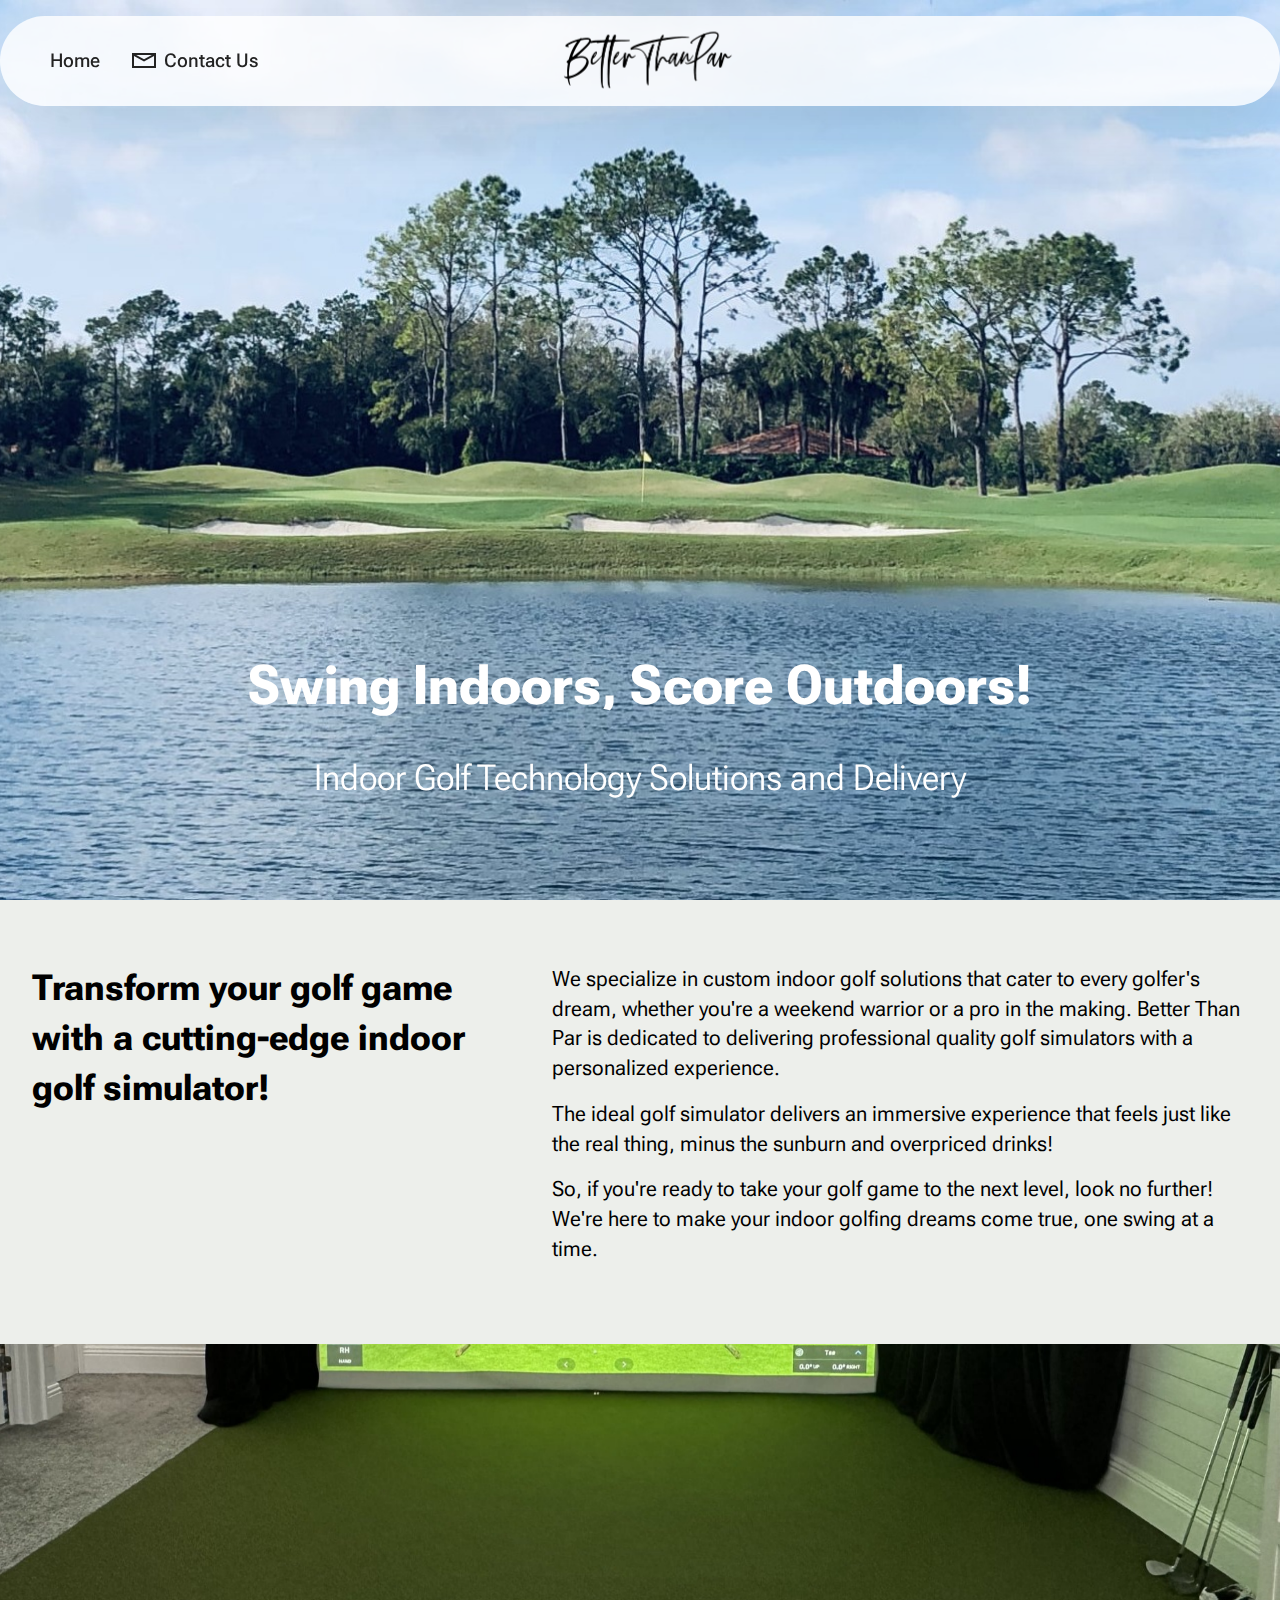
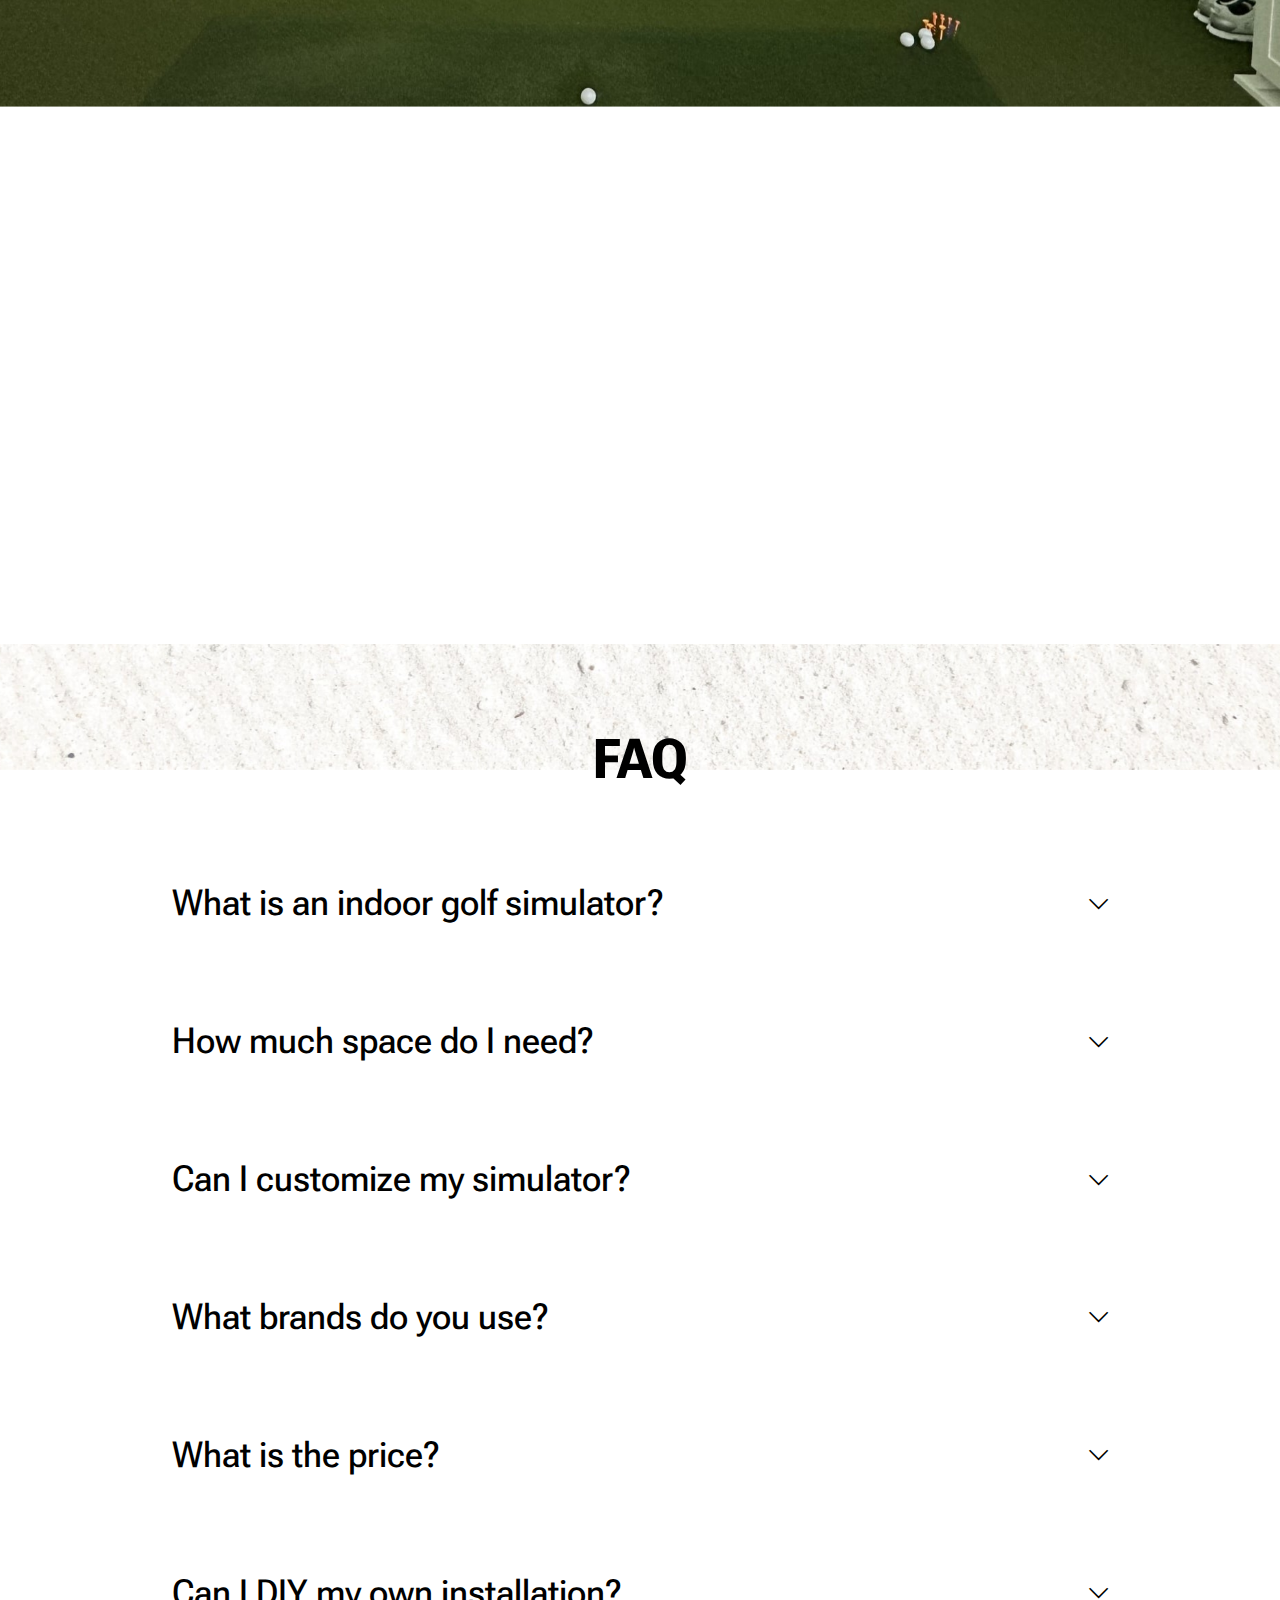
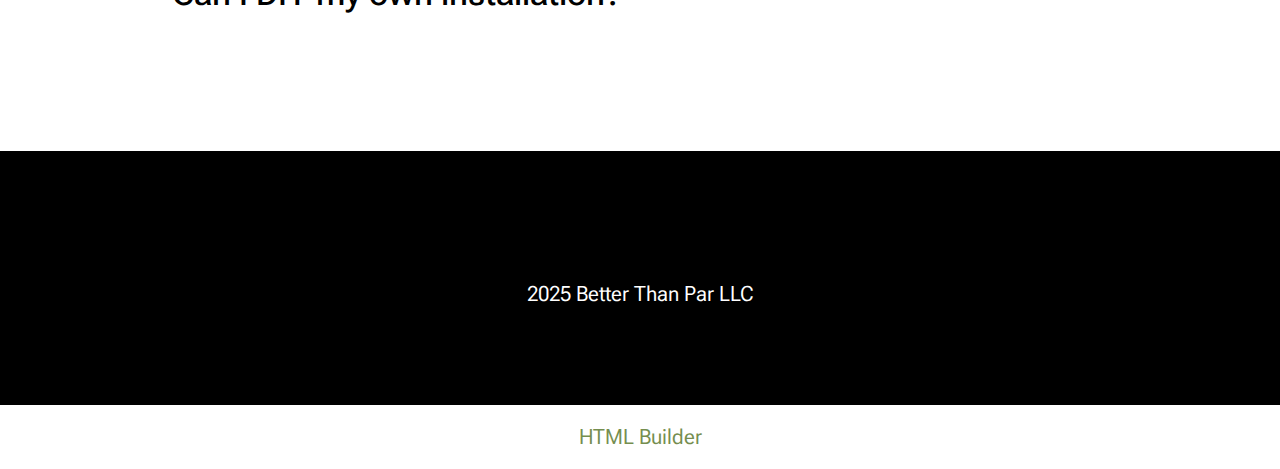
==== index.html @ 0c4db618 "Renamed home.html to index.html" ====
<!DOCTYPE html>
<html  >
<head>
  <!-- Site made with Mobirise Website Builder v5.9.25, https://mobirise.com -->
  <meta charset="UTF-8">
  <meta http-equiv="X-UA-Compatible" content="IE=edge">
  <meta name="generator" content="Mobirise v5.9.25, mobirise.com">
  <meta name="viewport" content="width=device-width, initial-scale=1, minimum-scale=1">
  <link rel="shortcut icon" href="assets/images/logo-wo-spaces-128x45.png" type="image/x-icon">
  <meta name="description" content="We specialize in custom indoor golf technology solutions, offering 10 years of experience with indoor golf solutions. We give advice and installation of golf simulators tailored to all budgets for a seamless experience.">
  
  
  <title>Better Than Par</title>
  <link rel="stylesheet" href="assets/web/assets/mobirise-icons2/mobirise2.css">
  <link rel="stylesheet" href="assets/bootstrap/css/bootstrap.min.css">
  <link rel="stylesheet" href="assets/bootstrap/css/bootstrap-grid.min.css">
  <link rel="stylesheet" href="assets/bootstrap/css/bootstrap-reboot.min.css">
  <link rel="stylesheet" href="assets/parallax/jarallax.css">
  <link rel="stylesheet" href="assets/dropdown/css/style.css">
  <link rel="stylesheet" href="assets/socicon/css/styles.css">
  <link rel="stylesheet" href="assets/theme/css/style.css">
  <link rel="preload" href="https://fonts.googleapis.com/css2?family=Roboto+Flex:wght@400;700&display=swap&display=swap" as="style" onload="this.onload=null;this.rel='stylesheet'">
  <noscript><link rel="stylesheet" href="https://fonts.googleapis.com/css2?family=Roboto+Flex:wght@400;700&display=swap&display=swap"></noscript>
  <link rel="preload" as="style" href="assets/mobirise/css/mbr-additional.css?v=5TUVnb"><link rel="stylesheet" href="assets/mobirise/css/mbr-additional.css?v=5TUVnb" type="text/css">

  
  
  
</head>
<body>
  
  <section data-bs-version="5.1" class="menu menu3 cid-uA6KncH33f" once="menu" id="menu03-m">
	

	<nav class="navbar navbar-dropdown navbar-fixed-top navbar-expand-lg">
		<div class="container">
			<div class="navbar-brand">
				<span class="navbar-logo">
					<a href="https://mobiri.se">
						<img src="assets/images/logo-wo-spaces-transparent-345x122.png" alt="Mobirise Website Builder" style="height: 3.8rem;">
					</a>
				</span>
				
			</div>
			<button class="navbar-toggler" type="button" data-toggle="collapse" data-bs-toggle="collapse" data-target="#navbarSupportedContent" data-bs-target="#navbarSupportedContent" aria-controls="navbarNavAltMarkup" aria-expanded="false" aria-label="Toggle navigation">
				<div class="hamburger">
					<span></span>
					<span></span>
					<span></span>
					<span></span>
				</div>
			</button>
			<div class="collapse navbar-collapse" id="navbarSupportedContent">
				<ul class="navbar-nav nav-dropdown nav-right" data-app-modern-menu="true"><li class="nav-item"><a class="nav-link link text-black text-primary display-4" href="home.html">Home</a></li><li class="nav-item">
						<a class="nav-link link text-black text-primary show display-4" href="contact.html" aria-expanded="true"><span class="mobi-mbri mobi-mbri-letter mbr-iconfont mbr-iconfont-btn"></span>Contact Us</a>
					</li></ul>
				
				
			</div>
		</div>
	</nav>
</section>

<section data-bs-version="5.1" class="header16 cid-uA6DxbybsC mbr-fullscreen mbr-parallax-background" id="hero-17-uA6DxbybsC">
  
  
  <div class="container-fluid">
    <div class="row">
      <div class="content-wrap col-12 col-md-12">
        <h1 class="mbr-section-title mbr-fonts-style mbr-white mb-4 display-2">
          <strong>Swing Indoors, Score Outdoors!</strong></h1>
        
        <p class="mbr-fonts-style mbr-text mbr-white mb-4 display-5">Indoor Golf Technology Solutions and Delivery</p>
        
      </div>
    </div>
  </div>
</section>

<section data-bs-version="5.1" class="article15 cid-uA6DxbAHCA" id="about-us-15-uA6DxbAHCA">
    
    <div class="container">
        <div class="row justify-content-center">
            <div class="col-12 col-md">
                
                <h6 class="mbr-section-subtitle mbr-fonts-style mt-0 mb-4 display-5">
                    <strong>Transform your golf game with a cutting-edge indoor golf simulator!</strong>
                </h6>
            </div>
            <div class="col-md-12 col-lg-7">
                <p class="mbr-text mbr-fonts-style display-7">We specialize in custom indoor golf solutions that cater to every golfer's dream, whether you're a weekend warrior or a pro in the making. Better Than Par is dedicated to delivering professional quality golf simulators with a personalized experience.</p>
                <p class="mbr-text mbr-fonts-style display-7">The ideal golf simulator delivers an immersive experience that feels just like the real thing, minus the sunburn and overpriced drinks!</p>
                <p class="mbr-text mbr-fonts-style display-7">So, if you're ready to take your golf game to the next level, look no further! We're here to make your indoor golfing dreams come true, one swing at a time.</p>
            </div>
        </div>
    </div>
</section>

<section data-bs-version="5.1" class="image02 cid-uA6DxbAgFE mbr-fullscreen mbr-parallax-background" id="image-13-uA6DxbAgFE">
    
    
    <div class="container">
        <div class="row"></div>
    </div>
</section>

<section data-bs-version="5.1" class="list1 cid-uA6DxbBBHD mbr-parallax-background" id="faq-1-uA6DxbBBHD">
    
    
    <div class="container">
        <div class="row justify-content-center">
            <div class="col-12 col-md-12 col-lg-10 m-auto">
                <div class="content">
                    <div class="row justify-content-center mb-5">
                        <div class="col-12 content-head">
                            <div class="mbr-section-head">
                                <h4 class="mbr-section-title mbr-fonts-style align-center mb-0 display-2">
                                    <strong>FAQ</strong></h4>
                                
                            </div>
                        </div>
                    </div>
                    <div id="bootstrap-accordion_9" class="panel-group accordionStyles accordion" role="tablist" aria-multiselectable="true">
                        <div class="card">
                            <div class="card-header" role="tab" id="headingOne">
                                <a role="button" class="panel-title collapsed" data-toggle="collapse" data-bs-toggle="collapse" data-core="" href="#collapse1_9" aria-expanded="false" aria-controls="collapse1">
                                    <h6 class="panel-title-edit mbr-semibold mbr-fonts-style mb-0 display-5">What is an indoor golf simulator?</h6>
                                    <span class="sign mbr-iconfont mobi-mbri-arrow-down"></span>
                                </a>
                            </div>
                            <div id="collapse1_9" class="panel-collapse noScroll collapse" role="tabpanel" aria-labelledby="headingOne" data-parent="#accordion" data-bs-parent="#bootstrap-accordion_9">
                                <div class="panel-body">
                                    <p class="mbr-fonts-style panel-text display-7">An indoor golf simulator is a high-tech golf practice area that allows you to play golf indoors, complete with realistic graphics and feedback.</p>
                                </div>
                            </div>
                        </div>
                        <div class="card">
                            <div class="card-header" role="tab" id="headingOne">
                                <a role="button" class="panel-title collapsed" data-toggle="collapse" data-bs-toggle="collapse" data-core="" href="#collapse2_9" aria-expanded="false" aria-controls="collapse2">
                                    <h6 class="panel-title-edit mbr-semibold mbr-fonts-style mb-0 display-5">How much space do I need?</h6>
                                    <span class="sign mbr-iconfont mobi-mbri-arrow-down"></span>
                                </a>
                            </div>
                            <div id="collapse2_9" class="panel-collapse noScroll collapse" role="tabpanel" aria-labelledby="headingOne" data-parent="#accordion" data-bs-parent="#bootstrap-accordion_9">
                                <div class="panel-body">
                                    <p class="mbr-fonts-style panel-text display-7">General industry recommendations are 10' x 10' x 10' ft. We don't recommend swinging a driver unless the ceiling is 9' or taller. All other clubs will be fine with 8.5' ft ceilings or taller.<br><br>Keep in mind radar devices like Trackman and Flightscope require 7-8' behind the golfer and minimum 10' of ball flight after the golfer so minimum 17' room depth plus room for a net or screen.</p>
                                </div>
                            </div>
                        </div>
                        <div class="card">
                            <div class="card-header" role="tab" id="headingOne">
                                <a role="button" class="panel-title collapsed" data-toggle="collapse" data-bs-toggle="collapse" data-core="" href="#collapse3_9" aria-expanded="false" aria-controls="collapse3">
                                    <h6 class="panel-title-edit mbr-semibold mbr-fonts-style mb-0 display-5">Can I customize my simulator?</h6>
                                    <span class="sign mbr-iconfont mobi-mbri-arrow-down"></span>
                                </a>
                            </div>
                            <div id="collapse3_9" class="panel-collapse noScroll collapse" role="tabpanel" aria-labelledby="headingOne" data-parent="#accordion" data-bs-parent="#bootstrap-accordion_9">
                                <div class="panel-body">
                                    <p class="mbr-fonts-style panel-text display-7">Absolutely! We tailor each setup to fit your specific needs, budget, and brand preferences.</p>
                                </div>
                            </div>
                        </div>
                        <div class="card">
                            <div class="card-header" role="tab" id="headingOne">
                                <a role="button" class="panel-title collapsed" data-toggle="collapse" data-bs-toggle="collapse" data-core="" href="#collapse4_9" aria-expanded="false" aria-controls="collapse4">
                                    <h6 class="panel-title-edit mbr-semibold mbr-fonts-style mb-0 display-5">What brands do you use?</h6>
                                    <span class="sign mbr-iconfont mobi-mbri-arrow-down"></span>
                                </a>
                            </div>
                            <div id="collapse4_9" class="panel-collapse noScroll collapse" role="tabpanel" aria-labelledby="headingOne" data-parent="#accordion" data-bs-parent="#bootstrap-accordion_9">
                                <div class="panel-body">
                                    <p class="mbr-fonts-style panel-text display-7">We can work with all brands and have first hand experience with many of the top and most popular devices on the market. We will advise you based on your wants and goals.</p>
                                </div>
                            </div>
                        </div>
                        <div class="card">
                            <div class="card-header" role="tab" id="headingOne">
                                <a role="button" class="panel-title collapsed" data-toggle="collapse" data-bs-toggle="collapse" data-core="" href="#collapse5_9" aria-expanded="false" aria-controls="collapse5">
                                    <h6 class="panel-title-edit mbr-semibold mbr-fonts-style mb-0 display-5">What is the price?</h6>
                                    <span class="sign mbr-iconfont mobi-mbri-arrow-down"></span>
                                </a>
                            </div>
                            <div id="collapse5_9" class="panel-collapse noScroll collapse" role="tabpanel" aria-labelledby="headingOne" data-parent="#accordion" data-bs-parent="#bootstrap-accordion_9">
                                <div class="panel-body">
                                    <p class="mbr-fonts-style panel-text display-7">Our pricing is simple and transparent. We get you the best deals on equipment and materials because of our vendor relationships. We pass those savings onto you and give a fair quote on the custom installation.<br><br>A complete top of the line installation can range from $25,000 and up. While a budget practice build can be as low as $4k.<br><br>Cost variability comes from the following factors (in order): Launch Monitor, Projector vs TV, Gaming PC vs iPhone/iPad, Simulator Software, Turf Flooring vs Standalone Hitting Mat, Impact Screen vs Net, Full Enclosure vs Net Only.<br><br>Let's talk about your specific wants and needs. One option for saving money is buying a used launch monitor on your own using eBay or Facebook Marketplace then letting us handle the rest.</p>
                                </div>
                            </div>
                        </div>
                        <div class="card">
                            <div class="card-header" role="tab" id="headingOne">
                                <a role="button" class="panel-title collapsed" data-toggle="collapse" data-bs-toggle="collapse" data-core="" href="#collapse6_9" aria-expanded="false" aria-controls="collapse6">
                                    <h6 class="panel-title-edit mbr-semibold mbr-fonts-style mb-0 display-5">
                                        Can I DIY my own installation?</h6>
                                    <span class="sign mbr-iconfont mobi-mbri-arrow-down"></span>
                                </a>
                            </div>
                            <div id="collapse6_9" class="panel-collapse noScroll collapse" role="tabpanel" aria-labelledby="headingOne" data-parent="#accordion" data-bs-parent="#bootstrap-accordion_9">
                                <div class="panel-body">
                                    <p class="mbr-fonts-style panel-text display-7">
                                        Of course! We are happy to get you the best deals on equipment and materials using our vendor relationships. We can beat big box stores and online prices. We'll even give you tips and tricks to help your DIY installation. We were all DIY-ers at one time in our lives!</p>
                                </div>
                            </div>
                        </div>
                    </div>
                </div>
            </div>
        </div>
    </div>
</section>

<section data-bs-version="5.1" class="footer3 cid-uA6DxbCVJg" once="footers" id="footer-3-uA6DxbCVJg">

        

    

    <div class="container">
        <div class="row">
            

            
            <div class="col-12 mt-4">
                <p class="mbr-fonts-style copyright display-7">2025 Better Than Par LLC</p>
            </div>
        </div>
    </div>
</section><section class="display-7" style="padding: 0;align-items: center;justify-content: center;flex-wrap: wrap;    align-content: center;display: flex;position: relative;height: 4rem;"><a href="https://mobiri.se/3713695" style="flex: 1 1;height: 4rem;position: absolute;width: 100%;z-index: 1;"><img alt="" style="height: 4rem;" src="[data-uri]"></a><p style="margin: 0;text-align: center;" class="display-7">&#8204;</p><a style="z-index:1" href="https://mobirise.com/html-builder.html">HTML Builder</a></section><script src="assets/bootstrap/js/bootstrap.bundle.min.js"></script>  <script src="assets/parallax/jarallax.js"></script>  <script src="assets/smoothscroll/smooth-scroll.js"></script>  <script src="assets/ytplayer/index.js"></script>  <script src="assets/mbr-switch-arrow/mbr-switch-arrow.js"></script>  <script src="assets/dropdown/js/navbar-dropdown.js"></script>  <script src="assets/theme/js/script.js"></script>  
  
  
</body>
</html>
---- assets/web/assets/mobirise-icons2/mobirise2.css ----
@font-face {
  font-family: 'Moririse2';
  font-display: swap;
  src:  url('mobirise2.eot?f2bix4');
  src:  url('mobirise2.eot?f2bix4#iefix') format('embedded-opentype'),
    url('mobirise2.ttf?f2bix4') format('truetype'),
    url('mobirise2.woff?f2bix4') format('woff'),
    url('mobirise2.svg?f2bix4#mobirise2') format('svg');
  font-weight: normal;
  font-style: normal;
}

[class^="mobi-"], [class*=" mobi-"] {
  /* use !important to prevent issues with browser extensions that change fonts */
  font-family: 'Moririse2' !important;
  speak: none;
  font-style: normal;
  font-weight: normal;
  font-variant: normal;
  text-transform: none;
  line-height: 1;

  /* Better Font Rendering =========== */
  -webkit-font-smoothing: antialiased;
  -moz-osx-font-smoothing: grayscale;
}

.mobi-mbri-add-submenu:before {
  content: "\e900";
}
.mobi-mbri-alert:before {
  content: "\e901";
}
.mobi-mbri-align-center:before {
  content: "\e902";
}
.mobi-mbri-align-justify:before {
  content: "\e903";
}
.mobi-mbri-align-left:before {
  content: "\e904";
}
.mobi-mbri-align-right:before {
  content: "\e905";
}
.mobi-mbri-android:before {
  content: "\e906";
}
.mobi-mbri-apple:before {
  content: "\e907";
}
.mobi-mbri-arrow-down:before {
  content: "\e908";
}
.mobi-mbri-arrow-next:before {
  content: "\e909";
}
.mobi-mbri-arrow-prev:before {
  content: "\e90a";
}
.mobi-mbri-arrow-up:before {
  content: "\e90b";
}
.mobi-mbri-bold:before {
  content: "\e90c";
}
.mobi-mbri-bookmark:before {
  content: "\e90d";
}
.mobi-mbri-bootstrap:before {
  content: "\e90e";
}
.mobi-mbri-briefcase:before {
  content: "\e90f";
}
.mobi-mbri-browse:before {
  content: "\e910";
}
.mobi-mbri-bulleted-list:before {
  content: "\e911";
}
.mobi-mbri-calendar:before {
  content: "\e912";
}
.mobi-mbri-camera:before {
  content: "\e913";
}
.mobi-mbri-cart-add:before {
  content: "\e914";
}
.mobi-mbri-cart-full:before {
  content: "\e915";
}
.mobi-mbri-cash:before {
  content: "\e916";
}
.mobi-mbri-change-style:before {
  content: "\e917";
}
.mobi-mbri-chat:before {
  content: "\e918";
}
.mobi-mbri-clock:before {
  content: "\e919";
}
.mobi-mbri-close:before {
  content: "\e91a";
}
.mobi-mbri-cloud:before {
  content: "\e91b";
}
.mobi-mbri-code:before {
  content: "\e91c";
}
.mobi-mbri-contact-form:before {
  content: "\e91d";
}
.mobi-mbri-credit-card:before {
  content: "\e91e";
}
.mobi-mbri-cursor-click:before {
  content: "\e91f";
}
.mobi-mbri-cust-feedback:before {
  content: "\e920";
}
.mobi-mbri-database:before {
  content: "\e921";
}
.mobi-mbri-delivery:before {
  content: "\e922";
}
.mobi-mbri-desktop:before {
  content: "\e923";
}
.mobi-mbri-devices:before {
  content: "\e924";
}
.mobi-mbri-down:before {
  content: "\e925";
}
.mobi-mbri-download-2:before {
  content: "\e926";
}
.mobi-mbri-download:before {
  content: "\e927";
}
.mobi-mbri-drag-n-drop-2:before {
  content: "\e928";
}
.mobi-mbri-drag-n-drop:before {
  content: "\e929";
}
.mobi-mbri-edit-2:before {
  content: "\e92a";
}
.mobi-mbri-edit:before {
  content: "\e92b";
}
.mobi-mbri-error:before {
  content: "\e92c";
}
.mobi-mbri-extension:before {
  content: "\e92d";
}
.mobi-mbri-features:before {
  content: "\e92e";
}
.mobi-mbri-file:before {
  content: "\e92f";
}
.mobi-mbri-flag:before {
  content: "\e930";
}
.mobi-mbri-folder:before {
  content: "\e931";
}
.mobi-mbri-gift:before {
  content: "\e932";
}
.mobi-mbri-github:before {
  content: "\e933";
}
.mobi-mbri-globe-2:before {
  content: "\e934";
}
.mobi-mbri-globe:before {
  content: "\e935";
}
.mobi-mbri-growing-chart:before {
  content: "\e936";
}
.mobi-mbri-hearth:before {
  content: "\e937";
}
.mobi-mbri-help:before {
  content: "\e938";
}
.mobi-mbri-home:before {
  content: "\e939";
}
.mobi-mbri-hot-cup:before {
  content: "\e93a";
}
.mobi-mbri-idea:before {
  content: "\e93b";
}
.mobi-mbri-image-gallery:before {
  content: "\e93c";
}
.mobi-mbri-image-slider:before {
  content: "\e93d";
}
.mobi-mbri-info:before {
  content: "\e93e";
}
.mobi-mbri-italic:before {
  content: "\e93f";
}
.mobi-mbri-key:before {
  content: "\e940";
}
.mobi-mbri-laptop:before {
  content: "\e941";
}
.mobi-mbri-layers:before {
  content: "\e942";
}
.mobi-mbri-left-right:before {
  content: "\e943";
}
.mobi-mbri-left:before {
  content: "\e944";
}
.mobi-mbri-letter:before {
  content: "\e945";
}
.mobi-mbri-like:before {
  content: "\e946";
}
.mobi-mbri-link:before {
  content: "\e947";
}
.mobi-mbri-lock:before {
  content: "\e948";
}
.mobi-mbri-login:before {
  content: "\e949";
}
.mobi-mbri-logout:before {
  content: "\e94a";
}
.mobi-mbri-magic-stick:before {
  content: "\e94b";
}
.mobi-mbri-map-pin:before {
  content: "\e94c";
}
.mobi-mbri-menu:before {
  content: "\e94d";
}
.mobi-mbri-mobile-2:before {
  content: "\e94e";
}
.mobi-mbri-mobile-horizontal:before {
  content: "\e94f";
}
.mobi-mbri-mobile:before {
  content: "\e950";
}
.mobi-mbri-mobirise:before {
  content: "\e951";
}
.mobi-mbri-more-horizontal:before {
  content: "\e952";
}
.mobi-mbri-more-vertical:before {
  content: "\e953";
}
.mobi-mbri-music:before {
  content: "\e954";
}
.mobi-mbri-new-file:before {
  content: "\e955";
}
.mobi-mbri-numbered-list:before {
  content: "\e956";
}
.mobi-mbri-opened-folder:before {
  content: "\e957";
}
.mobi-mbri-pages:before {
  content: "\e958";
}
.mobi-mbri-paper-plane:before {
  content: "\e959";
}
.mobi-mbri-paperclip:before {
  content: "\e95a";
}
.mobi-mbri-phone:before {
  content: "\e95b";
}
.mobi-mbri-photo:before {
  content: "\e95c";
}
.mobi-mbri-photos:before {
  content: "\e95d";
}
.mobi-mbri-pin:before {
  content: "\e95e";
}
.mobi-mbri-play:before {
  content: "\e95f";
}
.mobi-mbri-plus:before {
  content: "\e960";
}
.mobi-mbri-preview:before {
  content: "\e961";
}
.mobi-mbri-print:before {
  content: "\e962";
}
.mobi-mbri-protect:before {
  content: "\e963";
}
.mobi-mbri-question:before {
  content: "\e964";
}
.mobi-mbri-quote-left:before {
  content: "\e965";
}
.mobi-mbri-quote-right:before {
  content: "\e966";
}
.mobi-mbri-redo:before {
  content: "\e967";
}
.mobi-mbri-refresh:before {
  content: "\e968";
}
.mobi-mbri-responsive-2:before {
  content: "\e969";
}
.mobi-mbri-responsive:before {
  content: "\e96a";
}
.mobi-mbri-right:before {
  content: "\e96b";
}
.mobi-mbri-rocket:before {
  content: "\e96c";
}
.mobi-mbri-sad-face:before {
  content: "\e96d";
}
.mobi-mbri-sale:before {
  content: "\e96e";
}
.mobi-mbri-save:before {
  content: "\e96f";
}
.mobi-mbri-search:before {
  content: "\e970";
}
.mobi-mbri-setting-2:before {
  content: "\e971";
}
.mobi-mbri-setting-3:before {
  content: "\e972";
}
.mobi-mbri-setting:before {
  content: "\e973";
}
.mobi-mbri-share:before {
  content: "\e974";
}
.mobi-mbri-shopping-bag:before {
  content: "\e975";
}
.mobi-mbri-shopping-basket:before {
  content: "\e976";
}
.mobi-mbri-shopping-cart:before {
  content: "\e977";
}
.mobi-mbri-sites:before {
  content: "\e978";
}
.mobi-mbri-smile-face:before {
  content: "\e979";
}
.mobi-mbri-speed:before {
  content: "\e97a";
}
.mobi-mbri-star:before {
  content: "\e97b";
}
.mobi-mbri-success:before {
  content: "\e97c";
}
.mobi-mbri-sun:before {
  content: "\e97d";
}
.mobi-mbri-sun2:before {
  content: "\e97e";
}
.mobi-mbri-tablet-vertical:before {
  content: "\e97f";
}
.mobi-mbri-tablet:before {
  content: "\e980";
}
.mobi-mbri-target:before {
  content: "\e981";
}
.mobi-mbri-timer:before {
  content: "\e982";
}
.mobi-mbri-to-ftp:before {
  content: "\e983";
}
.mobi-mbri-to-local-drive:before {
  content: "\e984";
}
.mobi-mbri-touch-swipe:before {
  content: "\e985";
}
.mobi-mbri-touch:before {
  content: "\e986";
}
.mobi-mbri-trash:before {
  content: "\e987";
}
.mobi-mbri-underline:before {
  content: "\e988";
}
.mobi-mbri-undo:before {
  content: "\e989";
}
.mobi-mbri-unlink:before {
  content: "\e98a";
}
.mobi-mbri-unlock:before {
  content: "\e98b";
}
.mobi-mbri-up-down:before {
  content: "\e98c";
}
.mobi-mbri-up:before {
  content: "\e98d";
}
.mobi-mbri-update:before {
  content: "\e98e";
}
.mobi-mbri-upload-2:before {
  content: "\e98f";
}
.mobi-mbri-upload:before {
  content: "\e990";
}
.mobi-mbri-user-2:before {
  content: "\e991";
}
.mobi-mbri-user:before {
  content: "\e992";
}
.mobi-mbri-users:before {
  content: "\e993";
}
.mobi-mbri-video-play:before {
  content: "\e994";
}
.mobi-mbri-video:before {
  content: "\e995";
}
.mobi-mbri-watch:before {
  content: "\e996";
}
.mobi-mbri-website-theme-2:before {
  content: "\e997";
}
.mobi-mbri-website-theme:before {
  content: "\e998";
}
.mobi-mbri-wifi:before {
  content: "\e999";
}
.mobi-mbri-windows:before {
  content: "\e99a";
}
.mobi-mbri-zoom-in:before {
  content: "\e99b";
}
.mobi-mbri-zoom-out:before {
  content: "\e99c";
}
---- assets/parallax/jarallax.css ----
.jarallax {
    position: relative;
    z-index: 0;
}
.jarallax > .jarallax-img {
    position: absolute;
    object-fit: cover;
    /* support for plugin https://github.com/bfred-it/object-fit-images */
    font-family: 'object-fit: cover;';
    top: 0;
    left: 0;
    width: 100%;
    height: 100%;
    z-index: -1;
}
---- assets/dropdown/css/style.css ----
.navbar-dropdown {
  left: 0;
  padding: 0;
  position: absolute;
  right: 0;
  top: 0;
  transition: all 0.45s ease;
  z-index: 1030;
  background: #282828; }
  .navbar-dropdown .navbar-logo {
    margin-right: 0.8rem;
    transition: margin 0.3s ease-in-out;
    vertical-align: middle; }
    .navbar-dropdown .navbar-logo img {
      height: 3.125rem;
      transition: all 0.3s ease-in-out; }
    .navbar-dropdown .navbar-logo.mbr-iconfont {
      font-size: 3.125rem;
      line-height: 3.125rem; }
  .navbar-dropdown .navbar-caption {
    font-weight: 700;
    white-space: normal;
    vertical-align: -4px;
    line-height: 3.125rem !important; }
    .navbar-dropdown .navbar-caption, .navbar-dropdown .navbar-caption:hover {
      color: inherit;
      text-decoration: none; }
  .navbar-dropdown .mbr-iconfont + .navbar-caption {
    vertical-align: -1px; }
  .navbar-dropdown.navbar-fixed-top {
    position: fixed; }
  .navbar-dropdown .navbar-brand span {
    vertical-align: -4px; }
  .navbar-dropdown.bg-color.transparent {
    background: none; }
  .navbar-dropdown.navbar-short .navbar-brand {
    padding: 0.625rem 0; }
    .navbar-dropdown.navbar-short .navbar-brand span {
      vertical-align: -1px; }
  .navbar-dropdown.navbar-short .navbar-caption {
    line-height: 2.375rem !important;
    vertical-align: -2px; }
  .navbar-dropdown.navbar-short .navbar-logo {
    margin-right: 0.5rem; }
    .navbar-dropdown.navbar-short .navbar-logo img {
      height: 2.375rem; }
    .navbar-dropdown.navbar-short .navbar-logo.mbr-iconfont {
      font-size: 2.375rem;
      line-height: 2.375rem; }
  .navbar-dropdown.navbar-short .mbr-table-cell {
    height: 3.625rem; }
  .navbar-dropdown .navbar-close {
    left: 0.6875rem;
    position: fixed;
    top: 0.75rem;
    z-index: 1000; }
  .navbar-dropdown .hamburger-icon {
    content: "";
    display: inline-block;
    vertical-align: middle;
    width: 16px;
    -webkit-box-shadow: 0 -6px 0 1px #282828,0 0 0 1px #282828,0 6px 0 1px #282828;
    -moz-box-shadow: 0 -6px 0 1px #282828,0 0 0 1px #282828,0 6px 0 1px #282828;
    box-shadow: 0 -6px 0 1px #282828,0 0 0 1px #282828,0 6px 0 1px #282828; }

.dropdown-menu .dropdown-toggle[data-toggle="dropdown-submenu"]::after {
  border-bottom: 0.35em solid transparent;
  border-left: 0.35em solid;
  border-right: 0;
  border-top: 0.35em solid transparent;
  margin-left: 0.3rem; }

.dropdown-menu .dropdown-item:focus {
  outline: 0; }

.nav-dropdown {
  font-size: 0.75rem;
  font-weight: 500;
  height: auto !important; }
  .nav-dropdown .nav-btn {
    padding-left: 1rem; }
  .nav-dropdown .link {
    margin: .667em 1.667em;
    font-weight: 500;
    padding: 0;
    transition: color .2s ease-in-out; }
    .nav-dropdown .link.dropdown-toggle {
      margin-right: 2.583em; }
      .nav-dropdown .link.dropdown-toggle::after {
        margin-left: .25rem;
        border-top: 0.35em solid;
        border-right: 0.35em solid transparent;
        border-left: 0.35em solid transparent;
        border-bottom: 0; }
      .nav-dropdown .link.dropdown-toggle[aria-expanded="true"] {
        margin: 0;
        padding: 0.667em 3.263em  0.667em 1.667em; }
  .nav-dropdown .link::after,
  .nav-dropdown .dropdown-item::after {
    color: inherit; }
  .nav-dropdown .btn {
    font-size: 0.75rem;
    font-weight: 700;
    letter-spacing: 0;
    margin-bottom: 0;
    padding-left: 1.25rem;
    padding-right: 1.25rem; }
  .nav-dropdown .dropdown-menu {
    border-radius: 0;
    border: 0;
    left: 0;
    margin: 0;
    padding-bottom: 1.25rem;
    padding-top: 1.25rem;
    position: relative; }
  .nav-dropdown .dropdown-submenu {
    margin-left: 0.125rem;
    top: 0; }
  .nav-dropdown .dropdown-item {
    font-weight: 500;
    line-height: 2;
    padding: 0.3846em 4.615em 0.3846em 1.5385em;
    position: relative;
    transition: color .2s ease-in-out, background-color .2s ease-in-out; }
    .nav-dropdown .dropdown-item::after {
      margin-top: -0.3077em;
      position: absolute;
      right: 1.1538em;
      top: 50%; }
    .nav-dropdown .dropdown-item:focus, .nav-dropdown .dropdown-item:hover {
      background: none; }

@media (max-width: 767px) {
  .nav-dropdown.navbar-toggleable-sm {
    bottom: 0;
    display: none;
    left: 0;
    overflow-x: hidden;
    position: fixed;
    top: 0;
    transform: translateX(-100%);
    -ms-transform: translateX(-100%);
    -webkit-transform: translateX(-100%);
    width: 18.75rem;
    z-index: 999; } }
.nav-dropdown.navbar-toggleable-xl {
  bottom: 0;
  display: none;
  left: 0;
  overflow-x: hidden;
  position: fixed;
  top: 0;
  transform: translateX(-100%);
  -ms-transform: translateX(-100%);
  -webkit-transform: translateX(-100%);
  width: 18.75rem;
  z-index: 999; }

.nav-dropdown-sm {
  display: block !important;
  overflow-x: hidden;
  overflow: auto;
  padding-top: 3.875rem; }
  .nav-dropdown-sm::after {
    content: "";
    display: block;
    height: 3rem;
    width: 100%; }
  .nav-dropdown-sm.collapse.in ~ .navbar-close {
    display: block !important; }
  .nav-dropdown-sm.collapsing, .nav-dropdown-sm.collapse.in {
    transform: translateX(0);
    -ms-transform: translateX(0);
    -webkit-transform: translateX(0);
    transition: all 0.25s ease-out;
    -webkit-transition: all 0.25s ease-out;
    background: #282828; }
  .nav-dropdown-sm.collapsing[aria-expanded="false"] {
    transform: translateX(-100%);
    -ms-transform: translateX(-100%);
    -webkit-transform: translateX(-100%); }
  .nav-dropdown-sm .nav-item {
    display: block;
    margin-left: 0 !important;
    padding-left: 0; }
  .nav-dropdown-sm .link,
  .nav-dropdown-sm .dropdown-item {
    border-top: 1px dotted rgba(255, 255, 255, 0.1);
    font-size: 0.8125rem;
    line-height: 1.6;
    margin: 0 !important;
    padding: 0.875rem 2.4rem 0.875rem 1.5625rem !important;
    position: relative;
    white-space: normal; }
    .nav-dropdown-sm .link:focus, .nav-dropdown-sm .link:hover,
    .nav-dropdown-sm .dropdown-item:focus,
    .nav-dropdown-sm .dropdown-item:hover {
      background: rgba(0, 0, 0, 0.2) !important;
      color: #c0a375; }
  .nav-dropdown-sm .nav-btn {
    position: relative;
    padding: 1.5625rem 1.5625rem 0 1.5625rem; }
    .nav-dropdown-sm .nav-btn::before {
      border-top: 1px dotted rgba(255, 255, 255, 0.1);
      content: "";
      left: 0;
      position: absolute;
      top: 0;
      width: 100%; }
    .nav-dropdown-sm .nav-btn + .nav-btn {
      padding-top: 0.625rem; }
      .nav-dropdown-sm .nav-btn + .nav-btn::before {
        display: none; }
  .nav-dropdown-sm .btn {
    padding: 0.625rem 0; }
  .nav-dropdown-sm .dropdown-toggle[data-toggle="dropdown-submenu"]::after {
    margin-left: .25rem;
    border-top: 0.35em solid;
    border-right: 0.35em solid transparent;
    border-left: 0.35em solid transparent;
    border-bottom: 0; }
  .nav-dropdown-sm .dropdown-toggle[data-toggle="dropdown-submenu"][aria-expanded="true"]::after {
    border-top: 0;
    border-right: 0.35em solid transparent;
    border-left: 0.35em solid transparent;
    border-bottom: 0.35em solid; }
  .nav-dropdown-sm .dropdown-menu {
    margin: 0;
    padding: 0;
    position: relative;
    top: 0;
    left: 0;
    width: 100%;
    border: 0;
    float: none;
    border-radius: 0;
    background: none; }
  .nav-dropdown-sm .dropdown-submenu {
    left: 100%;
    margin-left: 0.125rem;
    margin-top: -1.25rem;
    top: 0; }

.navbar-toggleable-sm .nav-dropdown .dropdown-menu {
  position: absolute; }

.navbar-toggleable-sm .nav-dropdown .dropdown-submenu {
  left: 100%;
  margin-left: 0.125rem;
  margin-top: -1.25rem;
  top: 0; }

.navbar-toggleable-sm.opened .nav-dropdown .dropdown-menu {
  position: relative; }

.navbar-toggleable-sm.opened .nav-dropdown .dropdown-submenu {
  left: 0;
  margin-left: 00rem;
  margin-top: 0rem;
  top: 0; }

.is-builder .nav-dropdown.collapsing {
  transition: none !important; }
---- assets/socicon/css/styles.css ----
@charset "UTF-8";

@font-face {
  font-family: 'Socicon';
  src:  url('../fonts/socicon.eot');
  src:  url('../fonts/socicon.eot?#iefix') format('embedded-opentype'),
    url('../fonts/socicon.woff2') format('woff2'),
    url('../fonts/socicon.ttf') format('truetype'),
    url('../fonts/socicon.woff') format('woff'),
    url('../fonts/socicon.svg#socicon') format('svg');
  font-weight: normal;
  font-style: normal;
  font-display: swap;
}

[data-icon]:before {
  font-family: "socicon" !important;
  content: attr(data-icon);
  font-style: normal !important;
  font-weight: normal !important;
  font-variant: normal !important;
  text-transform: none !important;
  speak: none;
  line-height: 1;
  -webkit-font-smoothing: antialiased;
  -moz-osx-font-smoothing: grayscale;
}

[class^="socicon-"], [class*=" socicon-"] {
  /* use !important to prevent issues with browser extensions that change fonts */
  font-family: 'Socicon' !important;
  speak: none;
  font-style: normal;
  font-weight: normal;
  font-variant: normal;
  text-transform: none;
  line-height: 1;

  /* Better Font Rendering =========== */
  -webkit-font-smoothing: antialiased;
  -moz-osx-font-smoothing: grayscale;
}

.socicon-500px:before {
  content: "\e000";
}
.socicon-8tracks:before {
  content: "\e001";
}
.socicon-airbnb:before {
  content: "\e002";
}
.socicon-alliance:before {
  content: "\e003";
}
.socicon-amazon:before {
  content: "\e004";
}
.socicon-amplement:before {
  content: "\e005";
}
.socicon-android:before {
  content: "\e006";
}
.socicon-angellist:before {
  content: "\e007";
}
.socicon-apple:before {
  content: "\e008";
}
.socicon-appnet:before {
  content: "\e009";
}
.socicon-baidu:before {
  content: "\e00a";
}
.socicon-bandcamp:before {
  content: "\e00b";
}
.socicon-battlenet:before {
  content: "\e00c";
}
.socicon-mixer:before {
  content: "\e00d";
}
.socicon-bebee:before {
  content: "\e00e";
}
.socicon-bebo:before {
  content: "\e00f";
}
.socicon-behance:before {
  content: "\e010";
}
.socicon-blizzard:before {
  content: "\e011";
}
.socicon-blogger:before {
  content: "\e012";
}
.socicon-buffer:before {
  content: "\e013";
}
.socicon-chrome:before {
  content: "\e014";
}
.socicon-coderwall:before {
  content: "\e015";
}
.socicon-curse:before {
  content: "\e016";
}
.socicon-dailymotion:before {
  content: "\e017";
}
.socicon-deezer:before {
  content: "\e018";
}
.socicon-delicious:before {
  content: "\e019";
}
.socicon-deviantart:before {
  content: "\e01a";
}
.socicon-diablo:before {
  content: "\e01b";
}
.socicon-digg:before {
  content: "\e01c";
}
.socicon-discord:before {
  content: "\e01d";
}
.socicon-disqus:before {
  content: "\e01e";
}
.socicon-douban:before {
  content: "\e01f";
}
.socicon-draugiem:before {
  content: "\e020";
}
.socicon-dribbble:before {
  content: "\e021";
}
.socicon-drupal:before {
  content: "\e022";
}
.socicon-ebay:before {
  content: "\e023";
}
.socicon-ello:before {
  content: "\e024";
}
.socicon-endomodo:before {
  content: "\e025";
}
.socicon-envato:before {
  content: "\e026";
}
.socicon-etsy:before {
  content: "\e027";
}
.socicon-facebook:before {
  content: "\e028";
}
.socicon-feedburner:before {
  content: "\e029";
}
.socicon-filmweb:before {
  content: "\e02a";
}
.socicon-firefox:before {
  content: "\e02b";
}
.socicon-flattr:before {
  content: "\e02c";
}
.socicon-flickr:before {
  content: "\e02d";
}
.socicon-formulr:before {
  content: "\e02e";
}
.socicon-forrst:before {
  content: "\e02f";
}
.socicon-foursquare:before {
  content: "\e030";
}
.socicon-friendfeed:before {
  content: "\e031";
}
.socicon-github:before {
  content: "\e032";
}
.socicon-goodreads:before {
  content: "\e033";
}
.socicon-google:before {
  content: "\e034";
}
.socicon-googlescholar:before {
  content: "\e035";
}
.socicon-googlegroups:before {
  content: "\e036";
}
.socicon-googlephotos:before {
  content: "\e037";
}
.socicon-googleplus:before {
  content: "\e038";
}
.socicon-grooveshark:before {
  content: "\e039";
}
.socicon-hackerrank:before {
  content: "\e03a";
}
.socicon-hearthstone:before {
  content: "\e03b";
}
.socicon-hellocoton:before {
  content: "\e03c";
}
.socicon-heroes:before {
  content: "\e03d";
}
.socicon-smashcast:before {
  content: "\e03e";
}
.socicon-horde:before {
  content: "\e03f";
}
.socicon-houzz:before {
  content: "\e040";
}
.socicon-icq:before {
  content: "\e041";
}
.socicon-identica:before {
  content: "\e042";
}
.socicon-imdb:before {
  content: "\e043";
}
.socicon-instagram:before {
  content: "\e044";
}
.socicon-issuu:before {
  content: "\e045";
}
.socicon-istock:before {
  content: "\e046";
}
.socicon-itunes:before {
  content: "\e047";
}
.socicon-keybase:before {
  content: "\e048";
}
.socicon-lanyrd:before {
  content: "\e049";
}
.socicon-lastfm:before {
  content: "\e04a";
}
.socicon-line:before {
  content: "\e04b";
}
.socicon-linkedin:before {
  content: "\e04c";
}
.socicon-livejournal:before {
  content: "\e04d";
}
.socicon-lyft:before {
  content: "\e04e";
}
.socicon-macos:before {
  content: "\e04f";
}
.socicon-mail:before {
  content: "\e050";
}
.socicon-medium:before {
  content: "\e051";
}
.socicon-meetup:before {
  content: "\e052";
}
.socicon-mixcloud:before {
  content: "\e053";
}
.socicon-modelmayhem:before {
  content: "\e054";
}
.socicon-mumble:before {
  content: "\e055";
}
.socicon-myspace:before {
  content: "\e056";
}
.socicon-newsvine:before {
  content: "\e057";
}
.socicon-nintendo:before {
  content: "\e058";
}
.socicon-npm:before {
  content: "\e059";
}
.socicon-odnoklassniki:before {
  content: "\e05a";
}
.socicon-openid:before {
  content: "\e05b";
}
.socicon-opera:before {
  content: "\e05c";
}
.socicon-outlook:before {
  content: "\e05d";
}
.socicon-overwatch:before {
  content: "\e05e";
}
.socicon-patreon:before {
  content: "\e05f";
}
.socicon-paypal:before {
  content: "\e060";
}
.socicon-periscope:before {
  content: "\e061";
}
.socicon-persona:before {
  content: "\e062";
}
.socicon-pinterest:before {
  content: "\e063";
}
.socicon-play:before {
  content: "\e064";
}
.socicon-player:before {
  content: "\e065";
}
.socicon-playstation:before {
  content: "\e066";
}
.socicon-pocket:before {
  content: "\e067";
}
.socicon-qq:before {
  content: "\e068";
}
.socicon-quora:before {
  content: "\e069";
}
.socicon-raidcall:before {
  content: "\e06a";
}
.socicon-ravelry:before {
  content: "\e06b";
}
.socicon-reddit:before {
  content: "\e06c";
}
.socicon-renren:before {
  content: "\e06d";
}
.socicon-researchgate:before {
  content: "\e06e";
}
.socicon-residentadvisor:before {
  content: "\e06f";
}
.socicon-reverbnation:before {
  content: "\e070";
}
.socicon-rss:before {
  content: "\e071";
}
.socicon-sharethis:before {
  content: "\e072";
}
.socicon-skype:before {
  content: "\e073";
}
.socicon-slideshare:before {
  content: "\e074";
}
.socicon-smugmug:before {
  content: "\e075";
}
.socicon-snapchat:before {
  content: "\e076";
}
.socicon-songkick:before {
  content: "\e077";
}
.socicon-soundcloud:before {
  content: "\e078";
}
.socicon-spotify:before {
  content: "\e079";
}
.socicon-stackexchange:before {
  content: "\e07a";
}
.socicon-stackoverflow:before {
  content: "\e07b";
}
.socicon-starcraft:before {
  content: "\e07c";
}
.socicon-stayfriends:before {
  content: "\e07d";
}
.socicon-steam:before {
  content: "\e07e";
}
.socicon-storehouse:before {
  content: "\e07f";
}
.socicon-strava:before {
  content: "\e080";
}
.socicon-streamjar:before {
  content: "\e081";
}
.socicon-stumbleupon:before {
  content: "\e082";
}
.socicon-swarm:before {
  content: "\e083";
}
.socicon-teamspeak:before {
  content: "\e084";
}
.socicon-teamviewer:before {
  content: "\e085";
}
.socicon-technorati:before {
  content: "\e086";
}
.socicon-telegram:before {
  content: "\e087";
}
.socicon-tripadvisor:before {
  content: "\e088";
}
.socicon-tripit:before {
  content: "\e089";
}
.socicon-triplej:before {
  content: "\e08a";
}
.socicon-tumblr:before {
  content: "\e08b";
}
.socicon-twitch:before {
  content: "\e08c";
}
.socicon-twitter:before {
  content: "\e08d";
}
.socicon-uber:before {
  content: "\e08e";
}
.socicon-ventrilo:before {
  content: "\e08f";
}
.socicon-viadeo:before {
  content: "\e090";
}
.socicon-viber:before {
  content: "\e091";
}
.socicon-viewbug:before {
  content: "\e092";
}
.socicon-vimeo:before {
  content: "\e093";
}
.socicon-vine:before {
  content: "\e094";
}
.socicon-vkontakte:before {
  content: "\e095";
}
.socicon-warcraft:before {
  content: "\e096";
}
.socicon-wechat:before {
  content: "\e097";
}
.socicon-weibo:before {
  content: "\e098";
}
.socicon-whatsapp:before {
  content: "\e099";
}
.socicon-wikipedia:before {
  content: "\e09a";
}
.socicon-windows:before {
  content: "\e09b";
}
.socicon-wordpress:before {
  content: "\e09c";
}
.socicon-wykop:before {
  content: "\e09d";
}
.socicon-xbox:before {
  content: "\e09e";
}
.socicon-xing:before {
  content: "\e09f";
}
.socicon-yahoo:before {
  content: "\e0a0";
}
.socicon-yammer:before {
  content: "\e0a1";
}
.socicon-yandex:before {
  content: "\e0a2";
}
.socicon-yelp:before {
  content: "\e0a3";
}
.socicon-younow:before {
  content: "\e0a4";
}
.socicon-youtube:before {
  content: "\e0a5";
}
.socicon-zapier:before {
  content: "\e0a6";
}
.socicon-zerply:before {
  content: "\e0a7";
}
.socicon-zomato:before {
  content: "\e0a8";
}
.socicon-zynga:before {
  content: "\e0a9";
}
.socicon-spreadshirt:before {
  content: "\e901";
}
.socicon-gamejolt:before {
  content: "\e902";
}
.socicon-trello:before {
  content: "\e903";
}
.socicon-tunein:before {
  content: "\e904";
}
.socicon-bloglovin:before {
  content: "\e905";
}
.socicon-gamewisp:before {
  content: "\e906";
}
.socicon-messenger:before {
  content: "\e907";
}
.socicon-pandora:before {
  content: "\e908";
}
.socicon-augment:before {
  content: "\e909";
}
.socicon-bitbucket:before {
  content: "\e90a";
}
.socicon-fyuse:before {
  content: "\e90b";
}
.socicon-yt-gaming:before {
  content: "\e90c";
}
.socicon-sketchfab:before {
  content: "\e90d";
}
.socicon-mobcrush:before {
  content: "\e90e";
}
.socicon-microsoft:before {
  content: "\e90f";
}
.socicon-realtor:before {
  content: "\e910";
}
.socicon-tidal:before {
  content: "\e911";
}
.socicon-qobuz:before {
  content: "\e912";
}
.socicon-natgeo:before {
  content: "\e913";
}
.socicon-mastodon:before {
  content: "\e914";
}
.socicon-unsplash:before {
  content: "\e915";
}
.socicon-homeadvisor:before {
  content: "\e916";
}
.socicon-angieslist:before {
  content: "\e917";
}
.socicon-codepen:before {
  content: "\e918";
}
.socicon-slack:before {
  content: "\e919";
}
.socicon-openaigym:before {
  content: "\e91a";
}
.socicon-logmein:before {
  content: "\e91b";
}
.socicon-fiverr:before {
  content: "\e91c";
}
.socicon-gotomeeting:before {
  content: "\e91d";
}
.socicon-aliexpress:before {
  content: "\e91e";
}
.socicon-guru:before {
  content: "\e91f";
}
.socicon-appstore:before {
  content: "\e920";
}
.socicon-homes:before {
  content: "\e921";
}
.socicon-zoom:before {
  content: "\e922";
}
.socicon-alibaba:before {
  content: "\e923";
}
.socicon-craigslist:before {
  content: "\e924";
}
.socicon-wix:before {
  content: "\e925";
}
.socicon-redfin:before {
  content: "\e926";
}
.socicon-googlecalendar:before {
  content: "\e927";
}
.socicon-shopify:before {
  content: "\e928";
}
.socicon-freelancer:before {
  content: "\e929";
}
.socicon-seedrs:before {
  content: "\e92a";
}
.socicon-bing:before {
  content: "\e92b";
}
.socicon-doodle:before {
  content: "\e92c";
}
.socicon-bonanza:before {
  content: "\e92d";
}
.socicon-squarespace:before {
  content: "\e92e";
}
.socicon-toptal:before {
  content: "\e92f";
}
.socicon-gust:before {
  content: "\e930";
}
.socicon-ask:before {
  content: "\e931";
}
.socicon-trulia:before {
  content: "\e932";
}
.socicon-loomly:before {
  content: "\e933";
}
.socicon-ghost:before {
  content: "\e934";
}
.socicon-upwork:before {
  content: "\e935";
}
.socicon-fundable:before {
  content: "\e936";
}
.socicon-booking:before {
  content: "\e937";
}
.socicon-googlemaps:before {
  content: "\e938";
}
.socicon-zillow:before {
  content: "\e939";
}
.socicon-niconico:before {
  content: "\e93a";
}
.socicon-toneden:before {
  content: "\e93b";
}
.socicon-crunchbase:before {
  content: "\e93c";
}
.socicon-homefy:before {
  content: "\e93d";
}
.socicon-calendly:before {
  content: "\e93e";
}
.socicon-livemaster:before {
  content: "\e93f";
}
.socicon-udemy:before {
  content: "\e940";
}
.socicon-codered:before {
  content: "\e941";
}
.socicon-origin:before {
  content: "\e942";
}
.socicon-nextdoor:before {
  content: "\e943";
}
.socicon-portfolio:before {
  content: "\e944";
}
.socicon-instructables:before {
  content: "\e945";
}
.socicon-gitlab:before {
  content: "\e946";
}
.socicon-hackernews:before {
  content: "\e947";
}
.socicon-smashwords:before {
  content: "\e948";
}
.socicon-kobo:before {
  content: "\e949";
}
.socicon-bookbub:before {
  content: "\e94a";
}
.socicon-mailru:before {
  content: "\e94b";
}
.socicon-moddb:before {
  content: "\e94c";
}
.socicon-indiedb:before {
  content: "\e94d";
}
.socicon-traxsource:before {
  content: "\e94e";
}
.socicon-gamefor:before {
  content: "\e94f";
}
.socicon-pixiv:before {
  content: "\e950";
}
.socicon-myanimelist:before {
  content: "\e951";
}
.socicon-blackberry:before {
  content: "\e952";
}
.socicon-wickr:before {
  content: "\e953";
}
.socicon-spip:before {
  content: "\e954";
}
.socicon-napster:before {
  content: "\e955";
}
.socicon-beatport:before {
  content: "\e956";
}
.socicon-hackerone:before {
  content: "\e957";
}
.socicon-internet:before {
  content: "\e958";
}
.socicon-ubuntu:before {
  content: "\e959";
}
.socicon-artstation:before {
  content: "\e95a";
}
.socicon-invision:before {
  content: "\e95b";
}
.socicon-torial:before {
  content: "\e95c";
}
.socicon-collectorz:before {
  content: "\e95d";
}
.socicon-seenthis:before {
  content: "\e95e";
}
.socicon-googleplaymusic:before {
  content: "\e95f";
}
.socicon-debian:before {
  content: "\e960";
}
.socicon-filmfreeway:before {
  content: "\e961";
}
.socicon-gnome:before {
  content: "\e962";
}
.socicon-itchio:before {
  content: "\e963";
}
.socicon-jamendo:before {
  content: "\e964";
}
.socicon-mix:before {
  content: "\e965";
}
.socicon-sharepoint:before {
  content: "\e966";
}
.socicon-tinder:before {
  content: "\e967";
}
.socicon-windguru:before {
  content: "\e968";
}
.socicon-cdbaby:before {
  content: "\e969";
}
.socicon-elementaryos:before {
  content: "\e96a";
}
.socicon-stage32:before {
  content: "\e96b";
}
.socicon-tiktok:before {
  content: "\e96c";
}
.socicon-gitter:before {
  content: "\e96d";
}
.socicon-letterboxd:before {
  content: "\e96e";
}
.socicon-threema:before {
  content: "\e96f";
}
.socicon-splice:before {
  content: "\e970";
}
.socicon-metapop:before {
  content: "\e971";
}
.socicon-naver:before {
  content: "\e972";
}
.socicon-remote:before {
  content: "\e973";
}
.socicon-flipboard:before {
  content: "\e974";
}
.socicon-googlehangouts:before {
  content: "\e975";
}
.socicon-dlive:before {
  content: "\e976";
}
.socicon-vsco:before {
  content: "\e977";
}
.socicon-stitcher:before {
  content: "\e978";
}
.socicon-avvo:before {
  content: "\e979";
}
.socicon-redbubble:before {
  content: "\e97a";
}
.socicon-society6:before {
  content: "\e97b";
}
.socicon-zazzle:before {
  content: "\e97c";
}
.socicon-eitaa:before {
  content: "\e97d";
}
.socicon-soroush:before {
  content: "\e97e";
}
.socicon-bale:before {
  content: "\e97f";
}
---- assets/theme/css/style.css ----
@charset "UTF-8";
section {
  background-color: #ffffff;
}

body {
  font-style: normal;
  line-height: 1.5;
  font-weight: 400;
  color: #232323;
  position: relative;
}

button {
  background-color: transparent;
  border-color: transparent;
}

.embla__button,
.carousel-control {
  background-color: #edefea !important;
  opacity: 0.8 !important;
  color: #464845 !important;
  border-color: #edefea !important;
}

.carousel .close,
.modalWindow .close {
  background-color: #edefea !important;
  color: #464845 !important;
  border-color: #edefea !important;
  opacity: 0.8 !important;
}

.carousel .close:hover,
.modalWindow .close:hover {
  opacity: 1 !important;
}

.carousel-indicators li {
  background-color: #edefea !important;
  border: 2px solid #464845 !important;
}

.carousel-indicators li:hover,
.carousel-indicators li:active {
  opacity: 0.8 !important;
}

.embla__button:hover,
.carousel-control:hover {
  background-color: #edefea !important;
  opacity: 1 !important;
}

.modalWindow-video-container {
  height: 80%;
}

section,
.container,
.container-fluid {
  position: relative;
  word-wrap: break-word;
}

a.mbr-iconfont:hover {
  text-decoration: none;
}

.article .lead p,
.article .lead ul,
.article .lead ol,
.article .lead pre,
.article .lead blockquote {
  margin-bottom: 0;
}

a {
  font-style: normal;
  font-weight: 400;
  cursor: pointer;
}
a, a:hover {
  text-decoration: none;
}

.mbr-section-title {
  font-style: normal;
  line-height: 1.3;
}

.mbr-section-subtitle {
  line-height: 1.3;
}

.mbr-text {
  font-style: normal;
  line-height: 1.7;
}

h1,
h2,
h3,
h4,
h5,
h6,
.display-1,
.display-2,
.display-4,
.display-5,
.display-7,
span,
p,
a {
  line-height: 1;
  word-break: break-word;
  word-wrap: break-word;
  font-weight: 400;
}

b,
strong {
  font-weight: bold;
}

input:-webkit-autofill, input:-webkit-autofill:hover, input:-webkit-autofill:focus, input:-webkit-autofill:active {
  transition-delay: 9999s;
  -webkit-transition-property: background-color, color;
  transition-property: background-color, color;
}

textarea[type=hidden] {
  display: none;
}

section {
  background-position: 50% 50%;
  background-repeat: no-repeat;
  background-size: cover;
}
section .mbr-background-video,
section .mbr-background-video-preview {
  position: absolute;
  bottom: 0;
  left: 0;
  right: 0;
  top: 0;
}

.hidden {
  visibility: hidden;
}

.mbr-z-index20 {
  z-index: 20;
}

/*! Base colors */
.mbr-white {
  color: #ffffff;
}

.mbr-black {
  color: #111111;
}

.mbr-bg-white {
  background-color: #ffffff;
}

.mbr-bg-black {
  background-color: #000000;
}

/*! Text-aligns */
.align-left {
  text-align: left;
}

.align-center {
  text-align: center;
}

.align-right {
  text-align: right;
}

/*! Font-weight  */
.mbr-light {
  font-weight: 300;
}

.mbr-regular {
  font-weight: 400;
}

.mbr-semibold {
  font-weight: 500;
}

.mbr-bold {
  font-weight: 700;
}

/*! Media  */
.media-content {
  flex-basis: 100%;
}

.media-container-row {
  display: flex;
  flex-direction: row;
  flex-wrap: wrap;
  justify-content: center;
  align-content: center;
  align-items: start;
}
.media-container-row .media-size-item {
  width: 400px;
}

.media-container-column {
  display: flex;
  flex-direction: column;
  flex-wrap: wrap;
  justify-content: center;
  align-content: center;
  align-items: stretch;
}
.media-container-column > * {
  width: 100%;
}

@media (min-width: 992px) {
  .media-container-row {
    flex-wrap: nowrap;
  }
}
figure {
  margin-bottom: 0;
  overflow: hidden;
}

figure[mbr-media-size] {
  transition: width 0.1s;
}

img,
iframe {
  display: block;
  width: 100%;
}

.card {
  background-color: transparent;
  border: none;
}

.card-box {
  width: 100%;
}

.card-img {
  text-align: center;
  flex-shrink: 0;
  -webkit-flex-shrink: 0;
}

.media {
  max-width: 100%;
  margin: 0 auto;
}

.mbr-figure {
  align-self: center;
}

.media-container > div {
  max-width: 100%;
}

.mbr-figure img,
.card-img img {
  width: 100%;
}

@media (max-width: 991px) {
  .media-size-item {
    width: auto !important;
  }
  .media {
    width: auto;
  }
  .mbr-figure {
    width: 100% !important;
  }
}
/*! Buttons */
.mbr-section-btn {
  margin-left: -0.6rem;
  margin-right: -0.6rem;
  font-size: 0;
}

.btn {
  font-weight: 600;
  border-width: 1px;
  font-style: normal;
  margin: 0.6rem 0.6rem;
  white-space: normal;
  transition: all 0.2s ease-in-out;
  display: inline-flex;
  align-items: center;
  justify-content: center;
  word-break: break-word;
}

.btn-sm {
  font-weight: 600;
  letter-spacing: 0px;
  transition: all 0.3s ease-in-out;
}

.btn-md {
  font-weight: 600;
  letter-spacing: 0px;
  transition: all 0.3s ease-in-out;
}

.btn-lg {
  font-weight: 600;
  letter-spacing: 0px;
  transition: all 0.3s ease-in-out;
}

.btn-form {
  margin: 0;
}
.btn-form:hover {
  cursor: pointer;
}

nav .mbr-section-btn {
  margin-left: 0rem;
  margin-right: 0rem;
}

/*! Btn icon margin */
.btn .mbr-iconfont,
.btn.btn-sm .mbr-iconfont {
  order: 1;
  cursor: pointer;
  margin-left: 0.5rem;
  vertical-align: sub;
}

.btn.btn-md .mbr-iconfont,
.btn.btn-md .mbr-iconfont {
  margin-left: 0.8rem;
}

.mbr-regular {
  font-weight: 400;
}

.mbr-semibold {
  font-weight: 500;
}

.mbr-bold {
  font-weight: 700;
}

[type=submit] {
  -webkit-appearance: none;
}

/*! Full-screen */
.mbr-fullscreen .mbr-overlay {
  min-height: 100vh;
}

.mbr-fullscreen {
  display: flex;
  display: -moz-flex;
  display: -ms-flex;
  display: -o-flex;
  align-items: center;
  min-height: 100vh;
  padding-top: 3rem;
  padding-bottom: 3rem;
}

/*! Map */
.map {
  height: 25rem;
  position: relative;
}
.map iframe {
  width: 100%;
  height: 100%;
}

/*! Scroll to top arrow */
.mbr-arrow-up {
  bottom: 25px;
  right: 90px;
  position: fixed;
  text-align: right;
  z-index: 5000;
  color: #ffffff;
  font-size: 22px;
}

.mbr-arrow-up a {
  background: rgba(0, 0, 0, 0.2);
  border-radius: 50%;
  color: #fff;
  display: inline-block;
  height: 60px;
  width: 60px;
  border: 2px solid #fff;
  outline-style: none !important;
  position: relative;
  text-decoration: none;
  transition: all 0.3s ease-in-out;
  cursor: pointer;
  text-align: center;
}
.mbr-arrow-up a:hover {
  background-color: rgba(0, 0, 0, 0.4);
}
.mbr-arrow-up a i {
  line-height: 60px;
}

.mbr-arrow-up-icon {
  display: block;
  color: #fff;
}

.mbr-arrow-up-icon::before {
  content: "›";
  display: inline-block;
  font-family: serif;
  font-size: 22px;
  line-height: 1;
  font-style: normal;
  position: relative;
  top: 6px;
  left: -4px;
  transform: rotate(-90deg);
}

/*! Arrow Down */
.mbr-arrow {
  position: absolute;
  bottom: 45px;
  left: 50%;
  width: 60px;
  height: 60px;
  cursor: pointer;
  background-color: rgba(80, 80, 80, 0.5);
  border-radius: 50%;
  transform: translateX(-50%);
}
@media (max-width: 767px) {
  .mbr-arrow {
    display: none;
  }
}
.mbr-arrow > a {
  display: inline-block;
  text-decoration: none;
  outline-style: none;
  animation: arrowdown 1.7s ease-in-out infinite;
  color: #ffffff;
}
.mbr-arrow > a > i {
  position: absolute;
  top: -2px;
  left: 15px;
  font-size: 2rem;
}

#scrollToTop a i::before {
  content: "";
  position: absolute;
  display: block;
  border-bottom: 2.5px solid #fff;
  border-left: 2.5px solid #fff;
  width: 27.8%;
  height: 27.8%;
  left: 50%;
  top: 51%;
  transform: translateY(-30%) translateX(-50%) rotate(135deg);
}

@keyframes arrowdown {
  0% {
    transform: translateY(0px);
  }
  50% {
    transform: translateY(-5px);
  }
  100% {
    transform: translateY(0px);
  }
}
@media (max-width: 500px) {
  .mbr-arrow-up {
    left: 0;
    right: 0;
    text-align: center;
  }
}
/*Gradients animation*/
@keyframes gradient-animation {
  from {
    background-position: 0% 100%;
    animation-timing-function: ease-in-out;
  }
  to {
    background-position: 100% 0%;
    animation-timing-function: ease-in-out;
  }
}
.bg-gradient {
  background-size: 200% 200%;
  animation: gradient-animation 5s infinite alternate;
  -webkit-animation: gradient-animation 5s infinite alternate;
}

.menu .navbar-brand {
  display: -webkit-flex;
}
.menu .navbar-brand span {
  display: flex;
  display: -webkit-flex;
}
.menu .navbar-brand .navbar-caption-wrap {
  display: -webkit-flex;
}
.menu .navbar-brand .navbar-logo img {
  display: -webkit-flex;
  width: auto;
}
@media (min-width: 768px) and (max-width: 991px) {
  .menu .navbar-toggleable-sm .navbar-nav {
    display: -ms-flexbox;
  }
}
@media (max-width: 991px) {
  .menu .navbar-collapse {
    max-height: 93.5vh;
  }
  .menu .navbar-collapse.show {
    overflow: auto;
  }
}
@media (min-width: 992px) {
  .menu .navbar-nav.nav-dropdown {
    display: -webkit-flex;
  }
  .menu .navbar-toggleable-sm .navbar-collapse {
    display: -webkit-flex !important;
  }
  .menu .collapsed .navbar-collapse {
    max-height: 93.5vh;
  }
  .menu .collapsed .navbar-collapse.show {
    overflow: auto;
  }
}
@media (max-width: 767px) {
  .menu .navbar-collapse {
    max-height: 80vh;
  }
}

.nav-link .mbr-iconfont {
  margin-right: 0.5rem;
}

.navbar {
  display: -webkit-flex;
  -webkit-flex-wrap: wrap;
  -webkit-align-items: center;
  -webkit-justify-content: space-between;
}

.navbar-collapse {
  -webkit-flex-basis: 100%;
  -webkit-flex-grow: 1;
  -webkit-align-items: center;
}

.nav-dropdown .link {
  padding: 0.667em 1.667em !important;
  margin: 0 !important;
}

.nav {
  display: -webkit-flex;
  -webkit-flex-wrap: wrap;
}

.row {
  display: -webkit-flex;
  -webkit-flex-wrap: wrap;
}

.justify-content-center {
  -webkit-justify-content: center;
}

.form-inline {
  display: -webkit-flex;
}

.card-wrapper {
  -webkit-flex: 1;
}

.carousel-control {
  z-index: 10;
  display: -webkit-flex;
}

.carousel-controls {
  display: -webkit-flex;
}

.media {
  display: -webkit-flex;
}

.form-group:focus {
  outline: none;
}

.jq-selectbox__select {
  padding: 7px 0;
  position: relative;
}

.jq-selectbox__dropdown {
  overflow: hidden;
  border-radius: 10px;
  position: absolute;
  top: 100%;
  left: 0 !important;
  width: 100% !important;
}

.jq-selectbox__trigger-arrow {
  right: 0;
  transform: translateY(-50%);
}

.jq-selectbox li {
  padding: 1.07em 0.5em;
}

input[type=range] {
  padding-left: 0 !important;
  padding-right: 0 !important;
}

.modal-dialog,
.modal-content {
  height: 100%;
}

.modal-dialog .carousel-inner {
  height: calc(100vh - 1.75rem);
}
@media (max-width: 575px) {
  .modal-dialog .carousel-inner {
    height: calc(100vh - 1rem);
  }
}

.carousel-item {
  text-align: center;
}

.carousel-item img {
  margin: auto;
}

.navbar-toggler {
  align-self: flex-start;
  padding: 0.25rem 0.75rem;
  font-size: 1.25rem;
  line-height: 1;
  background: transparent;
  border: 1px solid transparent;
  border-radius: 0.25rem;
}

.navbar-toggler:focus,
.navbar-toggler:hover {
  text-decoration: none;
  box-shadow: none;
}

.navbar-toggler-icon {
  display: inline-block;
  width: 1.5em;
  height: 1.5em;
  vertical-align: middle;
  content: "";
  background: no-repeat center center;
  background-size: 100% 100%;
}

.navbar-toggler-left {
  position: absolute;
  left: 1rem;
}

.navbar-toggler-right {
  position: absolute;
  right: 1rem;
}

.card-img {
  width: auto;
}

.menu .navbar.collapsed:not(.beta-menu) {
  flex-direction: column;
}

.carousel-item.active,
.carousel-item-next,
.carousel-item-prev {
  display: flex;
}

.note-air-layout .dropup .dropdown-menu,
.note-air-layout .navbar-fixed-bottom .dropdown .dropdown-menu {
  bottom: initial !important;
}

html,
body {
  height: auto;
  min-height: 100vh;
}

.dropup .dropdown-toggle::after {
  display: none;
}

.form-asterisk {
  font-family: initial;
  position: absolute;
  top: -2px;
  font-weight: normal;
}

.form-control-label {
  position: relative;
  cursor: pointer;
  margin-bottom: 0.357em;
  padding: 0;
}

.alert {
  color: #ffffff;
  border-radius: 0;
  border: 0;
  font-size: 1.1rem;
  line-height: 1.5;
  margin-bottom: 1.875rem;
  padding: 1.25rem;
  position: relative;
  text-align: center;
}
.alert.alert-form::after {
  background-color: inherit;
  bottom: -7px;
  content: "";
  display: block;
  height: 14px;
  left: 50%;
  margin-left: -7px;
  position: absolute;
  transform: rotate(45deg);
  width: 14px;
}

.form-control {
  background-color: #ffffff;
  background-clip: border-box;
  color: #232323;
  line-height: 1rem !important;
  height: auto;
  padding: 1.2rem 2rem;
  transition: border-color 0.25s ease 0s;
  border: 1px solid transparent !important;
  border-radius: 4px;
  box-shadow: rgba(0, 0, 0, 0.07) 0px 1px 1px 0px, rgba(0, 0, 0, 0.07) 0px 1px 3px 0px, rgba(0, 0, 0, 0.03) 0px 0px 0px 1px;
}
.form-active .form-control:invalid {
  border-color: red;
}

.row > * {
  padding-right: 1rem;
  padding-left: 1rem;
}

form .row {
  margin-left: -0.6rem;
  margin-right: -0.6rem;
}
form .row [class*=col] {
  padding-left: 0.6rem;
  padding-right: 0.6rem;
}

form .mbr-section-btn {
  padding-left: 0.6rem;
  padding-right: 0.6rem;
}

form .form-check-input {
  margin-top: 0.5;
}

textarea.form-control {
  line-height: 1.5rem !important;
}

.form-group {
  margin-bottom: 1.2rem;
}

.form-control,
form .btn {
  min-height: 48px;
}

.gdpr-block label span.textGDPR input[name=gdpr] {
  top: 7px;
}

.form-control:focus {
  box-shadow: none;
}

:focus {
  outline: none;
}

.mbr-overlay {
  background-color: #000;
  bottom: 0;
  left: 0;
  opacity: 0.5;
  position: absolute;
  right: 0;
  top: 0;
  z-index: 0;
  pointer-events: none;
}

blockquote {
  font-style: italic;
  padding: 3rem;
  font-size: 1.09rem;
  position: relative;
  border-left: 3px solid;
}

ul,
ol,
pre,
blockquote {
  margin-bottom: 2.3125rem;
}

.mt-4 {
  margin-top: 2rem !important;
}

.mb-4 {
  margin-bottom: 2rem !important;
}

.container,
.container-fluid {
  padding-left: 16px;
  padding-right: 16px;
}

.row {
  margin-left: -16px;
  margin-right: -16px;
}
.row > [class*=col] {
  padding-left: 16px;
  padding-right: 16px;
}

@media (min-width: 992px) {
  .container-fluid {
    padding-left: 32px;
    padding-right: 32px;
  }
}
@media (max-width: 991px) {
  .mbr-container {
    padding-left: 16px;
    padding-right: 16px;
  }
}
.app-video-wrapper > img {
  opacity: 1;
}

.app-video-wrapper {
  background: transparent;
}

.item {
  position: relative;
}

.dropdown-menu .dropdown-menu {
  left: 100%;
}

.dropdown-item + .dropdown-menu {
  display: none;
}

.dropdown-item:hover + .dropdown-menu,
.dropdown-menu:hover {
  display: block;
}

@media (min-aspect-ratio: 16/9) {
  .mbr-video-foreground {
    height: 300% !important;
    top: -100% !important;
  }
}
@media (max-aspect-ratio: 16/9) {
  .mbr-video-foreground {
    width: 300% !important;
    left: -100% !important;
  }
}.engine {
	position: absolute;
	text-indent: -2400px;
	text-align: center;
	padding: 0;
	top: 0;
	left: -2400px;
}
---- assets/mobirise/css/mbr-additional.css ----
.btn {
  border-width: 2px;
}
img,
.card-wrap,
.card-wrapper,
.video-wrapper,
.mbr-figure iframe,
.google-map iframe,
.slide-content,
.plan,
.card,
.item-wrapper {
  border-radius: 2rem !important;
}
.video-wrapper {
  overflow: hidden;
}
body {
  background-color: #fef0e8;
}
body {
  font-family: Roboto Flex;
}
.display-1 {
  font-family: 'Roboto Flex', sans-serif;
  font-size: 5rem;
  line-height: 1;
}
.display-1 > .mbr-iconfont {
  font-size: 6.25rem;
}
.display-2 {
  font-family: 'Roboto Flex', sans-serif;
  font-size: 4rem;
  line-height: 1;
}
.display-2 > .mbr-iconfont {
  font-size: 5rem;
}
.display-4 {
  font-family: 'Roboto Flex', sans-serif;
  font-size: 1.2rem;
  line-height: 1.5;
}
.display-4 > .mbr-iconfont {
  font-size: 1.5rem;
}
.display-5 {
  font-family: 'Roboto Flex', sans-serif;
  font-size: 2.5rem;
  line-height: 1.5;
}
.display-5 > .mbr-iconfont {
  font-size: 3.125rem;
}
.display-7 {
  font-family: 'Roboto Flex', sans-serif;
  font-size: 1.4rem;
  line-height: 1.3;
}
.display-7 > .mbr-iconfont {
  font-size: 1.75rem;
}
/* ---- Fluid typography for mobile devices ---- */
/* 1.4 - font scale ratio ( bootstrap == 1.42857 ) */
/* 100vw - current viewport width */
/* (48 - 20)  48 == 48rem == 768px, 20 == 20rem == 320px(minimal supported viewport) */
/* 0.65 - min scale variable, may vary */
@media (max-width: 992px) {
  .display-1 {
    font-size: 4rem;
  }
}
@media (max-width: 768px) {
  .display-1 {
    font-size: 3.5rem;
    font-size: calc( 2.4rem + (5 - 2.4) * ((100vw - 20rem) / (48 - 20)));
    line-height: calc( 1.1 * (2.4rem + (5 - 2.4) * ((100vw - 20rem) / (48 - 20))));
  }
  .display-2 {
    font-size: 3.2rem;
    font-size: calc( 2.05rem + (4 - 2.05) * ((100vw - 20rem) / (48 - 20)));
    line-height: calc( 1.3 * (2.05rem + (4 - 2.05) * ((100vw - 20rem) / (48 - 20))));
  }
  .display-4 {
    font-size: 0.96rem;
    font-size: calc( 1.07rem + (1.2 - 1.07) * ((100vw - 20rem) / (48 - 20)));
    line-height: calc( 1.4 * (1.07rem + (1.2 - 1.07) * ((100vw - 20rem) / (48 - 20))));
  }
  .display-5 {
    font-size: 2rem;
    font-size: calc( 1.525rem + (2.5 - 1.525) * ((100vw - 20rem) / (48 - 20)));
    line-height: calc( 1.4 * (1.525rem + (2.5 - 1.525) * ((100vw - 20rem) / (48 - 20))));
  }
  .display-7 {
    font-size: 1.12rem;
    font-size: calc( 1.14rem + (1.4 - 1.14) * ((100vw - 20rem) / (48 - 20)));
    line-height: calc( 1.4 * (1.14rem + (1.4 - 1.14) * ((100vw - 20rem) / (48 - 20))));
  }
}
@media (min-width: 992px) and (max-width: 1400px) {
  .display-1 {
    font-size: 3.5rem;
    font-size: calc( 2.4rem + (5 - 2.4) * ((100vw - 62rem) / (87 - 62)));
    line-height: calc( 1.1 * (2.4rem + (5 - 2.4) * ((100vw - 62rem) / (87 - 62))));
  }
  .display-2 {
    font-size: 3.2rem;
    font-size: calc( 2.05rem + (4 - 2.05) * ((100vw - 62rem) / (87 - 62)));
    line-height: calc( 1.3 * (2.05rem + (4 - 2.05) * ((100vw - 62rem) / (87 - 62))));
  }
  .display-4 {
    font-size: 0.96rem;
    font-size: calc( 1.07rem + (1.2 - 1.07) * ((100vw - 62rem) / (87 - 62)));
    line-height: calc( 1.4 * (1.07rem + (1.2 - 1.07) * ((100vw - 62rem) / (87 - 62))));
  }
  .display-5 {
    font-size: 2rem;
    font-size: calc( 1.525rem + (2.5 - 1.525) * ((100vw - 62rem) / (87 - 62)));
    line-height: calc( 1.4 * (1.525rem + (2.5 - 1.525) * ((100vw - 62rem) / (87 - 62))));
  }
  .display-7 {
    font-size: 1.12rem;
    font-size: calc( 1.14rem + (1.4 - 1.14) * ((100vw - 62rem) / (87 - 62)));
    line-height: calc( 1.4 * (1.14rem + (1.4 - 1.14) * ((100vw - 62rem) / (87 - 62))));
  }
}
/* Buttons */
.btn {
  padding: 1.25rem 2rem;
  border-radius: 4px;
}
@media (max-width: 767px) {
  .btn {
    padding: 0.75rem 1.5rem;
  }
}
.btn-sm {
  padding: 0.6rem 1.2rem;
  border-radius: 4px;
}
.btn-md {
  padding: 0.6rem 1.2rem;
  border-radius: 4px;
}
.btn-lg {
  padding: 1.25rem 2rem;
  border-radius: 4px;
}
.bg-primary {
  background-color: #758e4f !important;
}
.bg-success {
  background-color: #20ac6b !important;
}
.bg-info {
  background-color: #0aa3c2 !important;
}
.bg-warning {
  background-color: #cc9900 !important;
}
.bg-danger {
  background-color: #ae1e2c !important;
}
.btn-primary,
.btn-primary:active {
  background-color: #758e4f !important;
  border-color: #758e4f !important;
  color: #ffffff !important;
  box-shadow: none;
}
.btn-primary:hover,
.btn-primary:focus,
.btn-primary.focus,
.btn-primary.active {
  color: inherit;
  background-color: #8faa66 !important;
  border-color: #8faa66 !important;
  box-shadow: none;
}
.btn-primary.disabled,
.btn-primary:disabled {
  color: #ffffff !important;
  background-color: #8faa66 !important;
  border-color: #8faa66 !important;
}
.btn-secondary,
.btn-secondary:active {
  background-color: #33658a !important;
  border-color: #33658a !important;
  color: #ffffff !important;
  box-shadow: none;
}
.btn-secondary:hover,
.btn-secondary:focus,
.btn-secondary.focus,
.btn-secondary.active {
  color: inherit;
  background-color: #4180af !important;
  border-color: #4180af !important;
  box-shadow: none;
}
.btn-secondary.disabled,
.btn-secondary:disabled {
  color: #ffffff !important;
  background-color: #4180af !important;
  border-color: #4180af !important;
}
.btn-info,
.btn-info:active {
  background-color: #0aa3c2 !important;
  border-color: #0aa3c2 !important;
  color: #ffffff !important;
  box-shadow: none;
}
.btn-info:hover,
.btn-info:focus,
.btn-info.focus,
.btn-info.active {
  color: inherit;
  background-color: #0dccf3 !important;
  border-color: #0dccf3 !important;
  box-shadow: none;
}
.btn-info.disabled,
.btn-info:disabled {
  color: #ffffff !important;
  background-color: #0dccf3 !important;
  border-color: #0dccf3 !important;
}
.btn-success,
.btn-success:active {
  background-color: #20ac6b !important;
  border-color: #20ac6b !important;
  color: #ffffff !important;
  box-shadow: none;
}
.btn-success:hover,
.btn-success:focus,
.btn-success.focus,
.btn-success.active {
  color: inherit;
  background-color: #28d786 !important;
  border-color: #28d786 !important;
  box-shadow: none;
}
.btn-success.disabled,
.btn-success:disabled {
  color: #ffffff !important;
  background-color: #28d786 !important;
  border-color: #28d786 !important;
}
.btn-warning,
.btn-warning:active {
  background-color: #cc9900 !important;
  border-color: #cc9900 !important;
  color: #ffffff !important;
  box-shadow: none;
}
.btn-warning:hover,
.btn-warning:focus,
.btn-warning.focus,
.btn-warning.active {
  color: inherit;
  background-color: #ffbf00 !important;
  border-color: #ffbf00 !important;
  box-shadow: none;
}
.btn-warning.disabled,
.btn-warning:disabled {
  color: #ffffff !important;
  background-color: #ffbf00 !important;
  border-color: #ffbf00 !important;
}
.btn-danger,
.btn-danger:active {
  background-color: #ae1e2c !important;
  border-color: #ae1e2c !important;
  color: #ffffff !important;
  box-shadow: none;
}
.btn-danger:hover,
.btn-danger:focus,
.btn-danger.focus,
.btn-danger.active {
  color: inherit;
  background-color: #da2637 !important;
  border-color: #da2637 !important;
  box-shadow: none;
}
.btn-danger.disabled,
.btn-danger:disabled {
  color: #ffffff !important;
  background-color: #da2637 !important;
  border-color: #da2637 !important;
}
.btn-white,
.btn-white:active {
  background-color: #eff0ec !important;
  border-color: #eff0ec !important;
  color: #757b62 !important;
  box-shadow: none;
}
.btn-white:hover,
.btn-white:focus,
.btn-white.focus,
.btn-white.active {
  color: inherit;
  background-color: #ffffff !important;
  border-color: #ffffff !important;
  box-shadow: none;
}
.btn-white.disabled,
.btn-white:disabled {
  color: #757b62 !important;
  background-color: #ffffff !important;
  border-color: #ffffff !important;
}
.btn-black,
.btn-black:active {
  background-color: #232323 !important;
  border-color: #232323 !important;
  color: #ffffff !important;
  box-shadow: none;
}
.btn-black:hover,
.btn-black:focus,
.btn-black.focus,
.btn-black.active {
  color: inherit;
  background-color: #3d3d3d !important;
  border-color: #3d3d3d !important;
  box-shadow: none;
}
.btn-black.disabled,
.btn-black:disabled {
  color: #ffffff !important;
  background-color: #3d3d3d !important;
  border-color: #3d3d3d !important;
}
.btn-primary-outline,
.btn-primary-outline:active {
  background-color: transparent !important;
  border-color: #758e4f;
  color: #758e4f;
}
.btn-primary-outline:hover,
.btn-primary-outline:focus,
.btn-primary-outline.focus,
.btn-primary-outline.active {
  color: #475630 !important;
  background-color: transparent !important;
  border-color: #475630 !important;
  box-shadow: none !important;
}
.btn-primary-outline.disabled,
.btn-primary-outline:disabled {
  color: #ffffff !important;
  background-color: #758e4f !important;
  border-color: #758e4f !important;
}
.btn-secondary-outline,
.btn-secondary-outline:active {
  background-color: transparent !important;
  border-color: #33658a;
  color: #33658a;
}
.btn-secondary-outline:hover,
.btn-secondary-outline:focus,
.btn-secondary-outline.focus,
.btn-secondary-outline.active {
  color: #1c374b !important;
  background-color: transparent !important;
  border-color: #1c374b !important;
  box-shadow: none !important;
}
.btn-secondary-outline.disabled,
.btn-secondary-outline:disabled {
  color: #ffffff !important;
  background-color: #33658a !important;
  border-color: #33658a !important;
}
.btn-info-outline,
.btn-info-outline:active {
  background-color: transparent !important;
  border-color: #0aa3c2;
  color: #0aa3c2;
}
.btn-info-outline:hover,
.btn-info-outline:focus,
.btn-info-outline.focus,
.btn-info-outline.active {
  color: #065e70 !important;
  background-color: transparent !important;
  border-color: #065e70 !important;
  box-shadow: none !important;
}
.btn-info-outline.disabled,
.btn-info-outline:disabled {
  color: #ffffff !important;
  background-color: #0aa3c2 !important;
  border-color: #0aa3c2 !important;
}
.btn-success-outline,
.btn-success-outline:active {
  background-color: transparent !important;
  border-color: #20ac6b;
  color: #20ac6b;
}
.btn-success-outline:hover,
.btn-success-outline:focus,
.btn-success-outline.focus,
.btn-success-outline.active {
  color: #12633e !important;
  background-color: transparent !important;
  border-color: #12633e !important;
  box-shadow: none !important;
}
.btn-success-outline.disabled,
.btn-success-outline:disabled {
  color: #ffffff !important;
  background-color: #20ac6b !important;
  border-color: #20ac6b !important;
}
.btn-warning-outline,
.btn-warning-outline:active {
  background-color: transparent !important;
  border-color: #cc9900;
  color: #cc9900;
}
.btn-warning-outline:hover,
.btn-warning-outline:focus,
.btn-warning-outline.focus,
.btn-warning-outline.active {
  color: #755800 !important;
  background-color: transparent !important;
  border-color: #755800 !important;
  box-shadow: none !important;
}
.btn-warning-outline.disabled,
.btn-warning-outline:disabled {
  color: #ffffff !important;
  background-color: #cc9900 !important;
  border-color: #cc9900 !important;
}
.btn-danger-outline,
.btn-danger-outline:active {
  background-color: transparent !important;
  border-color: #ae1e2c;
  color: #ae1e2c;
}
.btn-danger-outline:hover,
.btn-danger-outline:focus,
.btn-danger-outline.focus,
.btn-danger-outline.active {
  color: #641119 !important;
  background-color: transparent !important;
  border-color: #641119 !important;
  box-shadow: none !important;
}
.btn-danger-outline.disabled,
.btn-danger-outline:disabled {
  color: #ffffff !important;
  background-color: #ae1e2c !important;
  border-color: #ae1e2c !important;
}
.btn-black-outline,
.btn-black-outline:active {
  background-color: transparent !important;
  border-color: #232323;
  color: #232323;
}
.btn-black-outline:hover,
.btn-black-outline:focus,
.btn-black-outline.focus,
.btn-black-outline.active {
  color: #000000 !important;
  background-color: transparent !important;
  border-color: #000000 !important;
  box-shadow: none !important;
}
.btn-black-outline.disabled,
.btn-black-outline:disabled {
  color: #ffffff !important;
  background-color: #232323 !important;
  border-color: #232323 !important;
}
.btn-white-outline,
.btn-white-outline:active {
  background-color: transparent !important;
  border-color: #fafafa;
  color: #fafafa;
}
.btn-white-outline:hover,
.btn-white-outline:focus,
.btn-white-outline.focus,
.btn-white-outline.active {
  color: #cfcfcf !important;
  background-color: transparent !important;
  border-color: #cfcfcf !important;
  box-shadow: none !important;
}
.btn-white-outline.disabled,
.btn-white-outline:disabled {
  color: #7a7a7a !important;
  background-color: #fafafa !important;
  border-color: #fafafa !important;
}
.text-primary {
  color: #758e4f !important;
}
.text-secondary {
  color: #33658a !important;
}
.text-success {
  color: #20ac6b !important;
}
.text-info {
  color: #0aa3c2 !important;
}
.text-warning {
  color: #cc9900 !important;
}
.text-danger {
  color: #ae1e2c !important;
}
.text-white {
  color: #fafafa !important;
}
.text-black {
  color: #232323 !important;
}
a.text-primary:hover,
a.text-primary:focus,
a.text-primary.active {
  color: #3f4c2b !important;
}
a.text-secondary:hover,
a.text-secondary:focus,
a.text-secondary.active {
  color: #172e40 !important;
}
a.text-success:hover,
a.text-success:focus,
a.text-success.active {
  color: #105636 !important;
}
a.text-info:hover,
a.text-info:focus,
a.text-info.active {
  color: #055161 !important;
}
a.text-warning:hover,
a.text-warning:focus,
a.text-warning.active {
  color: #664d00 !important;
}
a.text-danger:hover,
a.text-danger:focus,
a.text-danger.active {
  color: #570f16 !important;
}
a.text-white:hover,
a.text-white:focus,
a.text-white.active {
  color: #c7c7c7 !important;
}
a.text-black:hover,
a.text-black:focus,
a.text-black.active {
  color: #000000 !important;
}
a[class*="text-"]:not(.nav-link):not(.dropdown-item):not([role]):not(.navbar-caption) {
  position: relative;
  background-image: transparent;
  background-size: 10000px 2px;
  background-repeat: no-repeat;
  background-position: 0px 1.2em;
  background-position: -10000px 1.2em;
}
a[class*="text-"]:not(.nav-link):not(.dropdown-item):not([role]):not(.navbar-caption):hover {
  transition: background-position 2s ease-in-out;
  background-image: linear-gradient(currentColor 50%, currentColor 50%);
  background-position: 0px 1.2em;
}
.nav-tabs .nav-link.active {
  color: #758e4f;
}
.nav-tabs .nav-link:not(.active) {
  color: #232323;
}
.alert-success {
  background-color: #70c770;
}
.alert-info {
  background-color: #0aa3c2;
}
.alert-warning {
  background-color: #cc9900;
}
.alert-danger {
  background-color: #ae1e2c;
}
.mbr-section-btn .btn:not(.btn-form) {
  border-radius: 100px;
}
.mbr-gallery-filter li a {
  border-radius: 100px !important;
}
.mbr-gallery-filter li.active .btn {
  background-color: #758e4f;
  border-color: #758e4f;
  color: #ffffff;
}
.mbr-gallery-filter li.active .btn:focus {
  box-shadow: none;
}
.nav-tabs .nav-link {
  border-radius: 100px !important;
}
a,
a:hover {
  color: #758e4f;
}
.mbr-plan-header.bg-primary .mbr-plan-subtitle,
.mbr-plan-header.bg-primary .mbr-plan-price-desc {
  color: #b3c597;
}
.mbr-plan-header.bg-success .mbr-plan-subtitle,
.mbr-plan-header.bg-success .mbr-plan-price-desc {
  color: #68e3aa;
}
.mbr-plan-header.bg-info .mbr-plan-subtitle,
.mbr-plan-header.bg-info .mbr-plan-price-desc {
  color: #55dbf6;
}
.mbr-plan-header.bg-warning .mbr-plan-subtitle,
.mbr-plan-header.bg-warning .mbr-plan-price-desc {
  color: #ffe599;
}
.mbr-plan-header.bg-danger .mbr-plan-subtitle,
.mbr-plan-header.bg-danger .mbr-plan-price-desc {
  color: #e56773;
}
/* Scroll to top button*/
.scrollToTop_wraper {
  display: none;
}
.form-control {
  font-family: 'Roboto Flex', sans-serif;
  font-size: 1.4rem;
  line-height: 1.3;
  font-weight: 400;
  border-radius: 40px !important;
}
.form-control > .mbr-iconfont {
  font-size: 1.75rem;
}
.form-control:hover,
.form-control:focus {
  box-shadow: rgba(0, 0, 0, 0.07) 0px 1px 1px 0px, rgba(0, 0, 0, 0.07) 0px 1px 3px 0px, rgba(0, 0, 0, 0.03) 0px 0px 0px 1px;
  border-color: #758e4f !important;
}
.form-control:-webkit-input-placeholder {
  font-family: 'Roboto Flex', sans-serif;
  font-size: 1.4rem;
  line-height: 1.3;
  font-weight: 400;
}
.form-control:-webkit-input-placeholder > .mbr-iconfont {
  font-size: 1.75rem;
}
blockquote {
  border-color: #758e4f;
}
/* Forms */
.mbr-form .input-group-btn .btn {
  border-radius: 100px !important;
}
.mbr-form .input-group-btn .btn:hover {
  box-shadow: 0 10px 40px 0 rgba(0, 0, 0, 0.2);
}
.mbr-form .input-group-btn button[type="submit"] {
  border-radius: 100px !important;
  padding: 1rem 3rem;
}
.mbr-form .input-group-btn button[type="submit"]:hover {
  box-shadow: 0 10px 40px 0 rgba(0, 0, 0, 0.2);
}
.jq-selectbox li:hover,
.jq-selectbox li.selected {
  background-color: #758e4f;
  color: #ffffff;
}
.jq-number__spin {
  transition: 0.25s ease;
}
.jq-number__spin:hover {
  border-color: #758e4f;
}
.jq-selectbox .jq-selectbox__trigger-arrow,
.jq-number__spin.minus:after,
.jq-number__spin.plus:after {
  transition: 0.4s;
  border-top-color: #232323;
  border-bottom-color: #232323;
}
.jq-selectbox:hover .jq-selectbox__trigger-arrow,
.jq-number__spin.minus:hover:after,
.jq-number__spin.plus:hover:after {
  border-top-color: #758e4f;
  border-bottom-color: #758e4f;
}
.xdsoft_datetimepicker .xdsoft_calendar td.xdsoft_default,
.xdsoft_datetimepicker .xdsoft_calendar td.xdsoft_current,
.xdsoft_datetimepicker .xdsoft_timepicker .xdsoft_time_box > div > div.xdsoft_current {
  color: #ffffff !important;
  background-color: #758e4f !important;
  box-shadow: none !important;
}
.xdsoft_datetimepicker .xdsoft_calendar td:hover,
.xdsoft_datetimepicker .xdsoft_timepicker .xdsoft_time_box > div > div:hover {
  color: #ffffff !important;
  background: #33658a !important;
  box-shadow: none !important;
}
.lazy-bg {
  background-image: none !important;
}
.lazy-placeholder:not(section),
.lazy-none {
  display: block;
  position: relative;
  padding-bottom: 56.25%;
  width: 100%;
  height: auto;
}
iframe.lazy-placeholder,
.lazy-placeholder:after {
  content: '';
  position: absolute;
  width: 200px;
  height: 200px;
  background: transparent no-repeat center;
  background-size: contain;
  top: 50%;
  left: 50%;
  transform: translateX(-50%) translateY(-50%);
  background-image: url("data:image/svg+xml;charset=UTF-8,%3csvg width='32' height='32' viewBox='0 0 64 64' xmlns='http://www.w3.org/2000/svg' stroke='%23758e4f' %3e%3cg fill='none' fill-rule='evenodd'%3e%3cg transform='translate(16 16)' stroke-width='2'%3e%3ccircle stroke-opacity='.5' cx='16' cy='16' r='16'/%3e%3cpath d='M32 16c0-9.94-8.06-16-16-16'%3e%3canimateTransform attributeName='transform' type='rotate' from='0 16 16' to='360 16 16' dur='1s' repeatCount='indefinite'/%3e%3c/path%3e%3c/g%3e%3c/g%3e%3c/svg%3e");
}
section.lazy-placeholder:after {
  opacity: 0.5;
}
body {
  overflow-x: hidden;
}
a {
  transition: color 0.6s;
}
@media (max-width: 1400px) {
  .container {
    max-width: 100%;
  }
}
@media (max-width: 1400px) and (min-width: 768px) {
  .container {
    padding-left: 32px;
    padding-right: 32px;
  }
}
@media (max-width: 1400px) and (min-width: 768px) {
  .container-fluid {
    padding-left: 32px;
    padding-right: 32px;
  }
}
@media (max-width: 767px) {
  .container-fluid {
    padding-left: 16px;
    padding-right: 16px;
  }
}
.cid-uA6DxbybsC {
  display: flex;
  background-image: url("../../../assets/images/img-2830-2000x1500.jpeg");
}
.cid-uA6DxbybsC .mbr-overlay {
  background-color: #000000;
  opacity: 0.5;
}
@media (min-width: 768px) {
  .cid-uA6DxbybsC {
    align-items: flex-end;
  }
  .cid-uA6DxbybsC .row {
    justify-content: center;
  }
  .cid-uA6DxbybsC .content-wrap {
    padding: 1rem 3rem;
  }
}
@media (max-width: 991px) and (min-width: 768px) {
  .cid-uA6DxbybsC .content-wrap {
    min-width: 50%;
  }
}
@media (max-width: 767px) {
  .cid-uA6DxbybsC {
    -webkit-align-items: center;
    align-items: flex-end;
  }
  .cid-uA6DxbybsC .mbr-row {
    -webkit-justify-content: center;
    justify-content: center;
  }
  .cid-uA6DxbybsC .content-wrap {
    width: 100%;
  }
}
.cid-uA6DxbybsC .mbr-section-title,
.cid-uA6DxbybsC .mbr-section-subtitle {
  text-align: center;
}
.cid-uA6DxbybsC .mbr-text,
.cid-uA6DxbybsC .mbr-section-btn {
  text-align: center;
}
.cid-uA6DxbAHCA {
  padding-top: 4rem;
  padding-bottom: 4rem;
  background-color: #edefeb;
}
.cid-uA6DxbAHCA .mbr-text {
  color: #000000;
}
.cid-uA6DxbAHCA .mbr-section-subtitle {
  color: #000000;
}
.cid-uA6DxbAgFE {
  background-image: url("../../../assets/images/img-2618-2000x1500.jpeg");
  overflow: hidden;
}
.cid-uA6DxbBBHD {
  padding-top: 5rem;
  padding-bottom: 5rem;
  background-image: url("../../../assets/images/sand-curved-blownout5-2000x1500.jpg");
}
.cid-uA6DxbBBHD .mbr-iconfont {
  font-size: 1.2rem !important;
  font-family: 'Moririse2' !important;
  color: white;
  transition: all 0.3s;
  transform: rotate(180deg);
  padding-left: 0.5rem;
}
.cid-uA6DxbBBHD .panel-group {
  border: none;
}
.cid-uA6DxbBBHD .card-header {
  padding: 0rem;
}
@media (max-width: 767px) {
  .cid-uA6DxbBBHD .card-header {
    padding: 0rem;
  }
}
.cid-uA6DxbBBHD .panel-body {
  padding: 0rem;
  padding-bottom: 0.5rem;
  margin-top: 1rem;
}
.cid-uA6DxbBBHD .img-col {
  padding: 0;
}
.cid-uA6DxbBBHD .img-item {
  height: 100%;
}
.cid-uA6DxbBBHD img {
  height: 100%;
  object-fit: cover;
}
.cid-uA6DxbBBHD .collapsed span {
  transform: rotate(0deg);
}
.cid-uA6DxbBBHD .panel-title {
  display: flex;
  align-items: center;
  justify-content: space-between;
}
.cid-uA6DxbBBHD p {
  margin-bottom: 0.3rem;
}
.cid-uA6DxbBBHD .panel-title-edit {
  color: #000000;
}
.cid-uA6DxbBBHD .card .card-header {
  background-color: transparent;
  margin-bottom: 0;
  border: 0;
  border-radius: 2rem;
}
.cid-uA6DxbBBHD .card {
  background: #ffffff;
  padding: 2.25rem;
  border-radius: 2rem;
  margin-bottom: 1rem;
}
@media (max-width: 767px) {
  .cid-uA6DxbBBHD .card {
    padding: 2rem 1.5rem;
    margin-bottom: 1rem;
  }
}
@media (min-width: 992px) and (max-width: 1200px) {
  .cid-uA6DxbBBHD .card {
    margin-bottom: 1rem;
    padding: 2rem 1.5rem;
  }
}
.cid-uA6DxbBBHD .panel-text {
  color: #000000;
}
.cid-uA6DxbBBHD .mbr-section-title {
  text-align: center;
  color: #000000;
}
.cid-uA6DxbBBHD .mbr-section-subtitle {
  color: #000000;
  text-align: center;
}
.cid-uA6DxbBBHD .panel-title-edit,
.cid-uA6DxbBBHD .mbr-iconfont {
  color: #000000;
}
.cid-uA6DxbCVJg {
  padding-top: 6rem;
  padding-bottom: 6rem;
  background-color: #000000;
}
.cid-uA6DxbCVJg .social-row {
  display: flex;
  justify-content: center;
  align-items: center;
  flex-wrap: wrap;
}
.cid-uA6DxbCVJg .social-row .soc-item {
  margin: 8px;
}
.cid-uA6DxbCVJg .social-row .soc-item a:hover .mbr-iconfont,
.cid-uA6DxbCVJg .social-row .soc-item a:focus .mbr-iconfont {
  background-color: #ffffff;
}
.cid-uA6DxbCVJg .social-row .soc-item a .mbr-iconfont {
  width: 72px;
  height: 72px;
  display: flex;
  align-items: center;
  justify-content: center;
  border-radius: 100%;
  font-size: 32px;
  background-color: #edefeb;
  color: #000000;
  transition: all 0.3s ease-in-out;
}
.cid-uA6DxbCVJg .row-links {
  width: 100%;
  justify-content: center;
}
.cid-uA6DxbCVJg .header-menu {
  list-style: none;
  display: flex;
  justify-content: center;
  flex-wrap: wrap;
  padding: 0;
  margin-bottom: 0;
}
.cid-uA6DxbCVJg .header-menu li {
  padding: 0 1rem 1rem 1rem;
}
.cid-uA6DxbCVJg .header-menu li p {
  margin: 0;
}
.cid-uA6DxbCVJg .copyright {
  margin-bottom: 0;
  color: #ffffff;
  text-align: center;
}
.cid-uA6DxbCVJg .mbr-section-title {
  color: #ffffff;
}
.cid-uA6KncH33f {
  z-index: 1000;
  width: 100%;
}
.cid-uA6KncH33f .dropdown-item:before {
  font-family: Moririse2 !important;
  content: "\e966";
  display: inline-block;
  width: 0;
  position: absolute;
  left: 1rem;
  top: 0.5rem;
  margin-right: 0.5rem;
  line-height: 1;
  font-size: inherit;
  vertical-align: middle;
  text-align: center;
  overflow: hidden;
  transform: scale(0, 1);
  transition: all 0.25s ease-in-out;
}
@media (max-width: 767px) {
  .cid-uA6KncH33f .navbar-toggler {
    transform: scale(0.8);
  }
}
.cid-uA6KncH33f .navbar-nav {
  margin: auto;
  margin-left: 0;
}
@media (min-width: 992px) {
  .cid-uA6KncH33f .navbar-nav {
    max-width: 45%;
  }
}
.cid-uA6KncH33f .navbar-nav .nav-item {
  padding: 0 !important;
  transition: .3s all !important;
}
.cid-uA6KncH33f .navbar-nav .nav-item .nav-link {
  padding: 16px !important;
  margin: 0 !important;
  border-radius: 1rem !important;
  transition: .3s all !important;
}
.cid-uA6KncH33f .navbar-nav .nav-item .nav-link:hover {
  background-color: rgba(27, 31, 10, 0.06);
}
.cid-uA6KncH33f .navbar-nav .open .nav-link::after {
  transform: rotate(180deg);
}
@media (min-width: 992px) {
  .cid-uA6KncH33f .navbar-nav .open .nav-link::before {
    content: "";
    width: 100%;
    height: 20px;
    top: 100%;
    background: transparent;
    position: absolute;
  }
}
.cid-uA6KncH33f .navbar-nav .dropdown-item {
  padding: 12px !important;
  border-radius: 0.5rem !important;
  margin: 0 8px !important;
  transition: .3s all !important;
}
.cid-uA6KncH33f .navbar-nav .dropdown-item:hover {
  background-color: rgba(27, 31, 10, 0.06);
}
@media (min-width: 992px) {
  .cid-uA6KncH33f .navbar-nav {
    padding-left: 1.5rem;
  }
}
.cid-uA6KncH33f .navbar-logo {
  padding-left: 1rem;
  margin: 0 !important;
}
@media (min-width: 992px) {
  .cid-uA6KncH33f .navbar-logo {
    position: absolute;
    left: 50%;
    top: 50%;
    transform: translate(-50%, -50%);
  }
}
@media (max-width: 767px) {
  .cid-uA6KncH33f .navbar-logo {
    padding-left: 1rem;
  }
}
.cid-uA6KncH33f .navbar-brand {
  flex-shrink: 0;
  align-items: center;
  margin-right: 0;
  padding: 10px 0;
  transition: all 0.3s;
  word-break: break-word;
  z-index: 1;
}
.cid-uA6KncH33f .navbar-brand img {
  max-width: 100%;
  max-height: 100%;
  border-radius: 0px !important;
}
.cid-uA6KncH33f .navbar-brand .navbar-caption {
  line-height: inherit !important;
}
.cid-uA6KncH33f .navbar-brand .navbar-logo a {
  outline: none;
}
.cid-uA6KncH33f .nav-link {
  width: fit-content;
  position: relative;
}
.cid-uA6KncH33f .navbar-caption {
  padding-left: 2rem;
  padding-right: .5rem;
}
@media (max-width: 767px) {
  .cid-uA6KncH33f .navbar-caption {
    padding-left: 1rem;
  }
}
@media (max-width: 767px) {
  .cid-uA6KncH33f .nav-dropdown {
    padding-bottom: 0.5rem;
  }
}
.cid-uA6KncH33f .nav-dropdown .link.dropdown-toggle::after {
  margin-left: 0.5rem;
  margin-top: 0.2rem;
  transition: .3s all;
}
.cid-uA6KncH33f .container {
  display: flex;
  height: 90px;
  position: relative;
  padding: 0.5rem 0.6rem;
  flex-wrap: nowrap;
  background: rgba(255, 255, 255, 0.8) !important;
  left: 0;
  right: 0;
  -webkit-box-pack: justify;
  -ms-flex-pack: justify;
  justify-content: flex-end;
  -webkit-box-align: center;
  -webkit-align-items: center;
  -ms-flex-align: center;
  align-items: center;
  border-radius: 100vw;
  margin-top: 1rem;
  background-color: #ffffff;
  box-shadow: 0 30px 60px 0 rgba(27, 31, 10, 0.08);
}
@media (max-width: 992px) {
  .cid-uA6KncH33f .container {
    padding-right: 2rem;
  }
}
@media (max-width: 767px) {
  .cid-uA6KncH33f .container {
    width: 95%;
    height: 56px !important;
    padding-right: 1rem;
    margin-top: 0rem;
  }
}
.cid-uA6KncH33f .iconfont-wrapper {
  color: #000000 !important;
  font-size: 1.5rem;
  padding-right: 0.5rem;
}
.cid-uA6KncH33f .dropdown-menu {
  flex-wrap: wrap;
  flex-direction: column;
  max-width: 100%;
  padding: 12px 4px !important;
  border-radius: 1.5rem;
  transition: .3s all !important;
  min-width: auto;
  background: #ffffff;
  background: rgba(255, 255, 255, 0.8) !important;
}
.cid-uA6KncH33f .nav-item:focus,
.cid-uA6KncH33f .nav-link:focus {
  outline: none;
}
.cid-uA6KncH33f .dropdown .dropdown-menu .dropdown-item {
  width: auto;
  transition: all 0.25s ease-in-out;
}
.cid-uA6KncH33f .dropdown .dropdown-menu .dropdown-item::after {
  right: 0.5rem;
}
.cid-uA6KncH33f .dropdown .dropdown-menu .dropdown-item .mbr-iconfont {
  margin-right: 0.5rem;
  vertical-align: sub;
}
.cid-uA6KncH33f .dropdown .dropdown-menu .dropdown-item .mbr-iconfont:before {
  display: inline-block;
  transform: scale(1, 1);
  transition: all 0.25s ease-in-out;
}
.cid-uA6KncH33f .collapsed .dropdown-menu .dropdown-item:before {
  display: none;
}
.cid-uA6KncH33f .collapsed .dropdown .dropdown-menu .dropdown-item {
  padding: 0.235em 1.5em 0.235em 1.5em !important;
  transition: none;
  margin: 0 !important;
}
.cid-uA6KncH33f .navbar {
  min-height: 90px;
  transition: all 0.3s;
  border-bottom: 1px solid transparent;
  background: transparent !important;
  padding: 0 !important;
  border: none !important;
  box-shadow: none !important;
  border-radius: 0 !important;
}
.cid-uA6KncH33f .navbar.opened {
  transition: all 0.3s;
}
.cid-uA6KncH33f .navbar .dropdown-item {
  padding: 0.5rem 1.8rem;
}
.cid-uA6KncH33f .navbar .navbar-logo img {
  width: auto;
}
.cid-uA6KncH33f .navbar .navbar-collapse {
  justify-content: flex-end;
}
.cid-uA6KncH33f .navbar.collapsed {
  justify-content: center;
}
.cid-uA6KncH33f .navbar.collapsed .nav-item .nav-link::before {
  display: none;
}
.cid-uA6KncH33f .navbar.collapsed.opened .dropdown-menu {
  top: 0;
}
@media (min-width: 992px) {
  .cid-uA6KncH33f .navbar.collapsed.opened:not(.navbar-short) .navbar-collapse {
    max-height: calc(98.5vh - 3.8rem);
  }
}
.cid-uA6KncH33f .navbar.collapsed .dropdown-menu .dropdown-submenu {
  left: 0 !important;
}
.cid-uA6KncH33f .navbar.collapsed .dropdown-menu .dropdown-item:after {
  right: auto;
}
.cid-uA6KncH33f .navbar.collapsed .dropdown-menu .dropdown-toggle[data-toggle="dropdown-submenu"]:after {
  margin-left: 0.5rem;
  margin-top: 0.2rem;
  border-top: 0.35em solid;
  border-right: 0.35em solid transparent;
  border-left: 0.35em solid transparent;
  border-bottom: 0;
  top: 41%;
}
.cid-uA6KncH33f .navbar.collapsed ul.navbar-nav li {
  margin: auto;
}
.cid-uA6KncH33f .navbar.collapsed .dropdown-menu .dropdown-item {
  padding: 0.25rem 1.5rem;
  text-align: center;
}
.cid-uA6KncH33f .navbar.collapsed .icons-menu {
  padding-left: 0;
  padding-right: 0;
  padding-top: 0.5rem;
  padding-bottom: 0.5rem;
}
@media (max-width: 767px) {
  .cid-uA6KncH33f .navbar {
    min-height: 72px;
  }
  .cid-uA6KncH33f .navbar .navbar-logo img {
    height: 2rem !important;
  }
}
@media (max-width: 991px) {
  .cid-uA6KncH33f .navbar .nav-item .nav-link::before {
    display: none;
  }
  .cid-uA6KncH33f .navbar.opened .dropdown-menu {
    top: 0;
  }
  .cid-uA6KncH33f .navbar .dropdown-menu .dropdown-submenu {
    left: 0 !important;
  }
  .cid-uA6KncH33f .navbar .dropdown-menu .dropdown-item:after {
    right: auto;
  }
  .cid-uA6KncH33f .navbar .dropdown-menu .dropdown-toggle[data-toggle="dropdown-submenu"]:after {
    margin-left: 0.5rem;
    margin-top: 0.2rem;
    border-top: 0.35em solid;
    border-right: 0.35em solid transparent;
    border-left: 0.35em solid transparent;
    border-bottom: 0;
    top: 40%;
  }
  .cid-uA6KncH33f .navbar .dropdown-menu .dropdown-item {
    padding: 0.25rem 1.5rem !important;
    text-align: center;
  }
  .cid-uA6KncH33f .navbar .navbar-brand {
    flex-shrink: initial;
    flex-basis: auto;
    word-break: break-word;
    padding-right: 10px;
  }
  .cid-uA6KncH33f .navbar .navbar-toggler {
    flex-basis: auto;
  }
  .cid-uA6KncH33f .navbar .icons-menu {
    padding-left: 0;
    padding-top: 0.5rem;
    padding-bottom: 0.5rem;
  }
}
.cid-uA6KncH33f .navbar.navbar-short .navbar-logo img {
  height: 2rem;
}
.cid-uA6KncH33f .dropdown-item.active,
.cid-uA6KncH33f .dropdown-item:active {
  background-color: transparent;
}
.cid-uA6KncH33f .navbar-expand-lg .navbar-nav .nav-link {
  padding: 0;
}
.cid-uA6KncH33f .nav-dropdown .link.dropdown-toggle {
  margin-right: 1.667em;
}
.cid-uA6KncH33f .nav-dropdown .link.dropdown-toggle[aria-expanded="true"] {
  margin-right: 0;
  padding: 0.667em 1.667em;
}
.cid-uA6KncH33f .navbar.navbar-expand-lg .dropdown .dropdown-menu {
  background: #ffffff;
}
.cid-uA6KncH33f .navbar.navbar-expand-lg .dropdown .dropdown-menu .dropdown-submenu {
  margin: 0;
  left: 105%;
  transform: none;
  top: -12px;
}
.cid-uA6KncH33f .navbar .dropdown.open > .dropdown-menu {
  display: flex;
}
.cid-uA6KncH33f ul.navbar-nav {
  flex-wrap: wrap;
}
.cid-uA6KncH33f .navbar-buttons {
  text-align: center;
  min-width: 140px;
}
@media (max-width: 992px) {
  .cid-uA6KncH33f .navbar-buttons {
    text-align: left;
  }
}
.cid-uA6KncH33f button.navbar-toggler {
  outline: none;
  width: 31px;
  height: 20px;
  cursor: pointer;
  transition: all 0.2s;
  position: relative;
  align-self: center;
}
.cid-uA6KncH33f button.navbar-toggler .hamburger span {
  position: absolute;
  right: 0;
  width: 30px;
  height: 2px;
  border-right: 5px;
  background-color: #000000;
}
.cid-uA6KncH33f button.navbar-toggler .hamburger span:nth-child(1) {
  top: 0;
  transition: all 0.2s;
}
.cid-uA6KncH33f button.navbar-toggler .hamburger span:nth-child(2) {
  top: 8px;
  transition: all 0.15s;
}
.cid-uA6KncH33f button.navbar-toggler .hamburger span:nth-child(3) {
  top: 8px;
  transition: all 0.15s;
}
.cid-uA6KncH33f button.navbar-toggler .hamburger span:nth-child(4) {
  top: 16px;
  transition: all 0.2s;
}
.cid-uA6KncH33f nav.opened .hamburger span:nth-child(1) {
  top: 8px;
  width: 0;
  opacity: 0;
  right: 50%;
  transition: all 0.2s;
}
.cid-uA6KncH33f nav.opened .hamburger span:nth-child(2) {
  transform: rotate(45deg);
  transition: all 0.25s;
}
.cid-uA6KncH33f nav.opened .hamburger span:nth-child(3) {
  transform: rotate(-45deg);
  transition: all 0.25s;
}
.cid-uA6KncH33f nav.opened .hamburger span:nth-child(4) {
  top: 8px;
  width: 0;
  opacity: 0;
  right: 50%;
  transition: all 0.2s;
}
.cid-uA6KncH33f .navbar-dropdown {
  padding: 0 1rem;
}
.cid-uA6KncH33f a.nav-link {
  display: flex;
  align-items: center;
  justify-content: center;
}
.cid-uA6KncH33f .icons-menu {
  flex-wrap: nowrap;
  display: flex;
  justify-content: center;
  padding-left: 1rem;
  padding-right: 1rem;
  padding-top: 0.3rem;
  text-align: center;
}
@media (max-width: 992px) {
  .cid-uA6KncH33f .icons-menu {
    justify-content: flex-start;
    margin-bottom: .5rem;
  }
}
@media screen and (-ms-high-contrast: active), (-ms-high-contrast: none) {
  .cid-uA6KncH33f .navbar {
    height: 70px;
  }
  .cid-uA6KncH33f .navbar.opened {
    height: auto;
  }
  .cid-uA6KncH33f .nav-item .nav-link:hover::before {
    width: 175%;
    max-width: calc(100% + 2rem);
    left: -1rem;
  }
}
.cid-uA6KncH33f .navbar .dropdown > .dropdown-menu {
  display: none;
  width: max-content;
  max-width: 500px !important;
  transform: translateX(-50%);
  top: calc(100% + 20px);
  left: 50%;
}
.cid-uA6KncH33f .navbar .dropdown > .dropdown-menu .dropdown-item {
  line-height: 1 !important;
}
.cid-uA6KncH33f .navbar .dropdown > .dropdown-menu .dropdown .dropdown-item {
  align-items: center;
  display: flex;
  height: max-content !important;
  min-height: max-content !important;
}
.cid-uA6KncH33f .navbar .dropdown > .dropdown-menu .dropdown .dropdown-item::after {
  display: inline-block;
  position: static;
  margin-left: 0.5rem;
  margin-top: 0;
  margin-right: 0;
  margin-bottom: 0;
  transition: .3s all;
  transform: rotate(-90deg);
}
.cid-uA6KncH33f .navbar .dropdown > .dropdown-menu .dropdown.open .dropdown-item::after {
  transform: rotate(0deg);
}
.cid-uA6KncH33f .mbr-section-btn {
  margin: -0.6rem -0.6rem;
}
.cid-uA6KncH33f .navbar-toggler {
  margin-left: 12px;
  margin-right: 8px;
  order: 1000;
}
@media (max-width: 991px) {
  .cid-uA6KncH33f .navbar-brand {
    margin-right: auto;
  }
  .cid-uA6KncH33f .navbar-collapse {
    z-index: -1 !important;
    position: absolute;
    top: 110%;
    left: 0;
    width: 100%;
    padding: 1rem;
    border-radius: 1.5rem;
    background: #ffffff;
    opacity: 1;
    border-color: rgba(255, 255, 255, 0.8) !important;
    background: rgba(255, 255, 255, 0.8) !important;
    backdrop-filter: blur(8px);
  }
  .cid-uA6KncH33f .navbar-nav .nav-item .nav-link::after {
    margin-left: 10px;
  }
  .cid-uA6KncH33f .navbar-nav .dropdown-item:hover {
    background-color: rgba(27, 31, 10, 0.06);
  }
  .cid-uA6KncH33f .navbar .dropdown > .dropdown-menu {
    max-width: 100% !important;
    transform: translateX(0);
    top: 10px;
    left: 0;
    padding: 8px !important;
    border-radius: 1rem;
    background-color: rgba(27, 31, 10, 0.04) !important;
  }
  .cid-uA6KncH33f .navbar .dropdown > .dropdown-menu .dropdown-item {
    padding: 8px !important;
    line-height: 1 !important;
    margin-bottom: 4px !important;
  }
  .cid-uA6KncH33f .navbar .dropdown > .dropdown-menu .dropdown .dropdown-item {
    align-items: center;
    display: flex;
    height: max-content !important;
    min-height: max-content !important;
  }
  .cid-uA6KncH33f .navbar .dropdown > .dropdown-menu .dropdown .dropdown-item::after {
    display: inline-block;
    position: static;
    margin-left: 0.5rem;
    margin-top: 0;
    margin-right: 0;
    margin-bottom: 0;
    transition: .3s all;
    transform: rotate(0deg);
  }
  .cid-uA6KncH33f .navbar .dropdown > .dropdown-menu .dropdown.open .dropdown-item::after {
    transform: rotate(180deg);
  }
  .cid-uA6KncH33f .navbar .dropdown > .dropdown-menu .dropdown-submenu {
    position: static;
    width: 100%;
    max-width: 100% !important;
    transform: translateX(0) !important;
    top: 0;
    left: 0;
    padding: 8px !important;
    border-radius: 1rem;
    background-color: rgba(27, 31, 10, 0.04) !important;
  }
  .cid-uA6KncH33f .navbar .dropdown.open > .dropdown-menu {
    display: flex !important;
    flex-direction: column;
    align-items: flex-start;
  }
}
@media (max-width: 575px) {
  .cid-uA6KncH33f .navbar-collapse {
    padding: 1rem;
  }
}
.cid-uA6OdhuVDn {
  display: flex;
  background-image: url("../../../assets/images/img-2830-2000x1500.jpeg");
}
.cid-uA6OdhuVDn .mbr-overlay {
  background-color: #000000;
  opacity: 0.5;
}
@media (min-width: 768px) {
  .cid-uA6OdhuVDn {
    align-items: flex-end;
  }
  .cid-uA6OdhuVDn .row {
    justify-content: center;
  }
  .cid-uA6OdhuVDn .content-wrap {
    padding: 1rem 3rem;
  }
}
@media (max-width: 991px) and (min-width: 768px) {
  .cid-uA6OdhuVDn .content-wrap {
    min-width: 50%;
  }
}
@media (max-width: 767px) {
  .cid-uA6OdhuVDn {
    -webkit-align-items: center;
    align-items: flex-end;
  }
  .cid-uA6OdhuVDn .mbr-row {
    -webkit-justify-content: center;
    justify-content: center;
  }
  .cid-uA6OdhuVDn .content-wrap {
    width: 100%;
  }
}
.cid-uA6OdhuVDn .mbr-section-title,
.cid-uA6OdhuVDn .mbr-section-subtitle {
  text-align: center;
}
.cid-uA6OdhuVDn .mbr-text,
.cid-uA6OdhuVDn .mbr-section-btn {
  text-align: center;
}
.cid-uA6OdwR4rg {
  padding-top: 6rem;
  padding-bottom: 6rem;
  background-image: url("../../../assets/images/sand-curved-blownout5-2000x1500.jpg");
}
.cid-uA6OdwR4rg .mbr-overlay {
  background-color: #ffffff;
  opacity: 0.4;
}
.cid-uA6OdwR4rg form .mbr-section-btn {
  text-align: center;
  width: 100%;
}
.cid-uA6OdwR4rg form .mbr-section-btn .btn {
  display: inline-flex;
}
@media (max-width: 991px) {
  .cid-uA6OdwR4rg form .mbr-section-btn .btn {
    width: 100%;
  }
}
.cid-uA6OdwR4rg .content-head {
  max-width: 800px;
}
.cid-uA6OdwR4rg .mbr-section-title {
  text-align: center;
}
.cid-uA6OdyRvGj {
  padding-top: 6rem;
  padding-bottom: 6rem;
  background-color: #000000;
}
.cid-uA6OdyRvGj .social-row {
  display: flex;
  justify-content: center;
  align-items: center;
  flex-wrap: wrap;
}
.cid-uA6OdyRvGj .social-row .soc-item {
  margin: 8px;
}
.cid-uA6OdyRvGj .social-row .soc-item a:hover .mbr-iconfont,
.cid-uA6OdyRvGj .social-row .soc-item a:focus .mbr-iconfont {
  background-color: #ffffff;
}
.cid-uA6OdyRvGj .social-row .soc-item a .mbr-iconfont {
  width: 72px;
  height: 72px;
  display: flex;
  align-items: center;
  justify-content: center;
  border-radius: 100%;
  font-size: 32px;
  background-color: #edefeb;
  color: #000000;
  transition: all 0.3s ease-in-out;
}
.cid-uA6OdyRvGj .row-links {
  width: 100%;
  justify-content: center;
}
.cid-uA6OdyRvGj .header-menu {
  list-style: none;
  display: flex;
  justify-content: center;
  flex-wrap: wrap;
  padding: 0;
  margin-bottom: 0;
}
.cid-uA6OdyRvGj .header-menu li {
  padding: 0 1rem 1rem 1rem;
}
.cid-uA6OdyRvGj .header-menu li p {
  margin: 0;
}
.cid-uA6OdyRvGj .copyright {
  margin-bottom: 0;
  color: #ffffff;
  text-align: center;
}
.cid-uA6OdyRvGj .mbr-section-title {
  color: #ffffff;
}
.cid-uA6OdzVD1I {
  z-index: 1000;
  width: 100%;
}
.cid-uA6OdzVD1I .dropdown-item:before {
  font-family: Moririse2 !important;
  content: "\e966";
  display: inline-block;
  width: 0;
  position: absolute;
  left: 1rem;
  top: 0.5rem;
  margin-right: 0.5rem;
  line-height: 1;
  font-size: inherit;
  vertical-align: middle;
  text-align: center;
  overflow: hidden;
  transform: scale(0, 1);
  transition: all 0.25s ease-in-out;
}
@media (max-width: 767px) {
  .cid-uA6OdzVD1I .navbar-toggler {
    transform: scale(0.8);
  }
}
.cid-uA6OdzVD1I .navbar-nav {
  margin: auto;
  margin-left: 0;
}
@media (min-width: 992px) {
  .cid-uA6OdzVD1I .navbar-nav {
    max-width: 45%;
  }
}
.cid-uA6OdzVD1I .navbar-nav .nav-item {
  padding: 0 !important;
  transition: .3s all !important;
}
.cid-uA6OdzVD1I .navbar-nav .nav-item .nav-link {
  padding: 16px !important;
  margin: 0 !important;
  border-radius: 1rem !important;
  transition: .3s all !important;
}
.cid-uA6OdzVD1I .navbar-nav .nav-item .nav-link:hover {
  background-color: rgba(27, 31, 10, 0.06);
}
.cid-uA6OdzVD1I .navbar-nav .open .nav-link::after {
  transform: rotate(180deg);
}
@media (min-width: 992px) {
  .cid-uA6OdzVD1I .navbar-nav .open .nav-link::before {
    content: "";
    width: 100%;
    height: 20px;
    top: 100%;
    background: transparent;
    position: absolute;
  }
}
.cid-uA6OdzVD1I .navbar-nav .dropdown-item {
  padding: 12px !important;
  border-radius: 0.5rem !important;
  margin: 0 8px !important;
  transition: .3s all !important;
}
.cid-uA6OdzVD1I .navbar-nav .dropdown-item:hover {
  background-color: rgba(27, 31, 10, 0.06);
}
@media (min-width: 992px) {
  .cid-uA6OdzVD1I .navbar-nav {
    padding-left: 1.5rem;
  }
}
.cid-uA6OdzVD1I .navbar-logo {
  padding-left: 1rem;
  margin: 0 !important;
}
@media (min-width: 992px) {
  .cid-uA6OdzVD1I .navbar-logo {
    position: absolute;
    left: 50%;
    top: 50%;
    transform: translate(-50%, -50%);
  }
}
@media (max-width: 767px) {
  .cid-uA6OdzVD1I .navbar-logo {
    padding-left: 1rem;
  }
}
.cid-uA6OdzVD1I .navbar-brand {
  flex-shrink: 0;
  align-items: center;
  margin-right: 0;
  padding: 10px 0;
  transition: all 0.3s;
  word-break: break-word;
  z-index: 1;
}
.cid-uA6OdzVD1I .navbar-brand img {
  max-width: 100%;
  max-height: 100%;
  border-radius: 0px !important;
}
.cid-uA6OdzVD1I .navbar-brand .navbar-caption {
  line-height: inherit !important;
}
.cid-uA6OdzVD1I .navbar-brand .navbar-logo a {
  outline: none;
}
.cid-uA6OdzVD1I .nav-link {
  width: fit-content;
  position: relative;
}
.cid-uA6OdzVD1I .navbar-caption {
  padding-left: 2rem;
  padding-right: .5rem;
}
@media (max-width: 767px) {
  .cid-uA6OdzVD1I .navbar-caption {
    padding-left: 1rem;
  }
}
@media (max-width: 767px) {
  .cid-uA6OdzVD1I .nav-dropdown {
    padding-bottom: 0.5rem;
  }
}
.cid-uA6OdzVD1I .nav-dropdown .link.dropdown-toggle::after {
  margin-left: 0.5rem;
  margin-top: 0.2rem;
  transition: .3s all;
}
.cid-uA6OdzVD1I .container {
  display: flex;
  height: 90px;
  position: relative;
  padding: 0.5rem 0.6rem;
  flex-wrap: nowrap;
  background: rgba(255, 255, 255, 0.8) !important;
  left: 0;
  right: 0;
  -webkit-box-pack: justify;
  -ms-flex-pack: justify;
  justify-content: flex-end;
  -webkit-box-align: center;
  -webkit-align-items: center;
  -ms-flex-align: center;
  align-items: center;
  border-radius: 100vw;
  margin-top: 1rem;
  background-color: #ffffff;
  box-shadow: 0 30px 60px 0 rgba(27, 31, 10, 0.08);
}
@media (max-width: 992px) {
  .cid-uA6OdzVD1I .container {
    padding-right: 2rem;
  }
}
@media (max-width: 767px) {
  .cid-uA6OdzVD1I .container {
    width: 95%;
    height: 56px !important;
    padding-right: 1rem;
    margin-top: 0rem;
  }
}
.cid-uA6OdzVD1I .iconfont-wrapper {
  color: #000000 !important;
  font-size: 1.5rem;
  padding-right: 0.5rem;
}
.cid-uA6OdzVD1I .dropdown-menu {
  flex-wrap: wrap;
  flex-direction: column;
  max-width: 100%;
  padding: 12px 4px !important;
  border-radius: 1.5rem;
  transition: .3s all !important;
  min-width: auto;
  background: #ffffff;
  background: rgba(255, 255, 255, 0.8) !important;
}
.cid-uA6OdzVD1I .nav-item:focus,
.cid-uA6OdzVD1I .nav-link:focus {
  outline: none;
}
.cid-uA6OdzVD1I .dropdown .dropdown-menu .dropdown-item {
  width: auto;
  transition: all 0.25s ease-in-out;
}
.cid-uA6OdzVD1I .dropdown .dropdown-menu .dropdown-item::after {
  right: 0.5rem;
}
.cid-uA6OdzVD1I .dropdown .dropdown-menu .dropdown-item .mbr-iconfont {
  margin-right: 0.5rem;
  vertical-align: sub;
}
.cid-uA6OdzVD1I .dropdown .dropdown-menu .dropdown-item .mbr-iconfont:before {
  display: inline-block;
  transform: scale(1, 1);
  transition: all 0.25s ease-in-out;
}
.cid-uA6OdzVD1I .collapsed .dropdown-menu .dropdown-item:before {
  display: none;
}
.cid-uA6OdzVD1I .collapsed .dropdown .dropdown-menu .dropdown-item {
  padding: 0.235em 1.5em 0.235em 1.5em !important;
  transition: none;
  margin: 0 !important;
}
.cid-uA6OdzVD1I .navbar {
  min-height: 90px;
  transition: all 0.3s;
  border-bottom: 1px solid transparent;
  background: transparent !important;
  padding: 0 !important;
  border: none !important;
  box-shadow: none !important;
  border-radius: 0 !important;
}
.cid-uA6OdzVD1I .navbar.opened {
  transition: all 0.3s;
}
.cid-uA6OdzVD1I .navbar .dropdown-item {
  padding: 0.5rem 1.8rem;
}
.cid-uA6OdzVD1I .navbar .navbar-logo img {
  width: auto;
}
.cid-uA6OdzVD1I .navbar .navbar-collapse {
  justify-content: flex-end;
}
.cid-uA6OdzVD1I .navbar.collapsed {
  justify-content: center;
}
.cid-uA6OdzVD1I .navbar.collapsed .nav-item .nav-link::before {
  display: none;
}
.cid-uA6OdzVD1I .navbar.collapsed.opened .dropdown-menu {
  top: 0;
}
@media (min-width: 992px) {
  .cid-uA6OdzVD1I .navbar.collapsed.opened:not(.navbar-short) .navbar-collapse {
    max-height: calc(98.5vh - 3.8rem);
  }
}
.cid-uA6OdzVD1I .navbar.collapsed .dropdown-menu .dropdown-submenu {
  left: 0 !important;
}
.cid-uA6OdzVD1I .navbar.collapsed .dropdown-menu .dropdown-item:after {
  right: auto;
}
.cid-uA6OdzVD1I .navbar.collapsed .dropdown-menu .dropdown-toggle[data-toggle="dropdown-submenu"]:after {
  margin-left: 0.5rem;
  margin-top: 0.2rem;
  border-top: 0.35em solid;
  border-right: 0.35em solid transparent;
  border-left: 0.35em solid transparent;
  border-bottom: 0;
  top: 41%;
}
.cid-uA6OdzVD1I .navbar.collapsed ul.navbar-nav li {
  margin: auto;
}
.cid-uA6OdzVD1I .navbar.collapsed .dropdown-menu .dropdown-item {
  padding: 0.25rem 1.5rem;
  text-align: center;
}
.cid-uA6OdzVD1I .navbar.collapsed .icons-menu {
  padding-left: 0;
  padding-right: 0;
  padding-top: 0.5rem;
  padding-bottom: 0.5rem;
}
@media (max-width: 767px) {
  .cid-uA6OdzVD1I .navbar {
    min-height: 72px;
  }
  .cid-uA6OdzVD1I .navbar .navbar-logo img {
    height: 2rem !important;
  }
}
@media (max-width: 991px) {
  .cid-uA6OdzVD1I .navbar .nav-item .nav-link::before {
    display: none;
  }
  .cid-uA6OdzVD1I .navbar.opened .dropdown-menu {
    top: 0;
  }
  .cid-uA6OdzVD1I .navbar .dropdown-menu .dropdown-submenu {
    left: 0 !important;
  }
  .cid-uA6OdzVD1I .navbar .dropdown-menu .dropdown-item:after {
    right: auto;
  }
  .cid-uA6OdzVD1I .navbar .dropdown-menu .dropdown-toggle[data-toggle="dropdown-submenu"]:after {
    margin-left: 0.5rem;
    margin-top: 0.2rem;
    border-top: 0.35em solid;
    border-right: 0.35em solid transparent;
    border-left: 0.35em solid transparent;
    border-bottom: 0;
    top: 40%;
  }
  .cid-uA6OdzVD1I .navbar .dropdown-menu .dropdown-item {
    padding: 0.25rem 1.5rem !important;
    text-align: center;
  }
  .cid-uA6OdzVD1I .navbar .navbar-brand {
    flex-shrink: initial;
    flex-basis: auto;
    word-break: break-word;
    padding-right: 10px;
  }
  .cid-uA6OdzVD1I .navbar .navbar-toggler {
    flex-basis: auto;
  }
  .cid-uA6OdzVD1I .navbar .icons-menu {
    padding-left: 0;
    padding-top: 0.5rem;
    padding-bottom: 0.5rem;
  }
}
.cid-uA6OdzVD1I .navbar.navbar-short .navbar-logo img {
  height: 2rem;
}
.cid-uA6OdzVD1I .dropdown-item.active,
.cid-uA6OdzVD1I .dropdown-item:active {
  background-color: transparent;
}
.cid-uA6OdzVD1I .navbar-expand-lg .navbar-nav .nav-link {
  padding: 0;
}
.cid-uA6OdzVD1I .nav-dropdown .link.dropdown-toggle {
  margin-right: 1.667em;
}
.cid-uA6OdzVD1I .nav-dropdown .link.dropdown-toggle[aria-expanded="true"] {
  margin-right: 0;
  padding: 0.667em 1.667em;
}
.cid-uA6OdzVD1I .navbar.navbar-expand-lg .dropdown .dropdown-menu {
  background: #ffffff;
}
.cid-uA6OdzVD1I .navbar.navbar-expand-lg .dropdown .dropdown-menu .dropdown-submenu {
  margin: 0;
  left: 105%;
  transform: none;
  top: -12px;
}
.cid-uA6OdzVD1I .navbar .dropdown.open > .dropdown-menu {
  display: flex;
}
.cid-uA6OdzVD1I ul.navbar-nav {
  flex-wrap: wrap;
}
.cid-uA6OdzVD1I .navbar-buttons {
  text-align: center;
  min-width: 140px;
}
@media (max-width: 992px) {
  .cid-uA6OdzVD1I .navbar-buttons {
    text-align: left;
  }
}
.cid-uA6OdzVD1I button.navbar-toggler {
  outline: none;
  width: 31px;
  height: 20px;
  cursor: pointer;
  transition: all 0.2s;
  position: relative;
  align-self: center;
}
.cid-uA6OdzVD1I button.navbar-toggler .hamburger span {
  position: absolute;
  right: 0;
  width: 30px;
  height: 2px;
  border-right: 5px;
  background-color: #000000;
}
.cid-uA6OdzVD1I button.navbar-toggler .hamburger span:nth-child(1) {
  top: 0;
  transition: all 0.2s;
}
.cid-uA6OdzVD1I button.navbar-toggler .hamburger span:nth-child(2) {
  top: 8px;
  transition: all 0.15s;
}
.cid-uA6OdzVD1I button.navbar-toggler .hamburger span:nth-child(3) {
  top: 8px;
  transition: all 0.15s;
}
.cid-uA6OdzVD1I button.navbar-toggler .hamburger span:nth-child(4) {
  top: 16px;
  transition: all 0.2s;
}
.cid-uA6OdzVD1I nav.opened .hamburger span:nth-child(1) {
  top: 8px;
  width: 0;
  opacity: 0;
  right: 50%;
  transition: all 0.2s;
}
.cid-uA6OdzVD1I nav.opened .hamburger span:nth-child(2) {
  transform: rotate(45deg);
  transition: all 0.25s;
}
.cid-uA6OdzVD1I nav.opened .hamburger span:nth-child(3) {
  transform: rotate(-45deg);
  transition: all 0.25s;
}
.cid-uA6OdzVD1I nav.opened .hamburger span:nth-child(4) {
  top: 8px;
  width: 0;
  opacity: 0;
  right: 50%;
  transition: all 0.2s;
}
.cid-uA6OdzVD1I .navbar-dropdown {
  padding: 0 1rem;
}
.cid-uA6OdzVD1I a.nav-link {
  display: flex;
  align-items: center;
  justify-content: center;
}
.cid-uA6OdzVD1I .icons-menu {
  flex-wrap: nowrap;
  display: flex;
  justify-content: center;
  padding-left: 1rem;
  padding-right: 1rem;
  padding-top: 0.3rem;
  text-align: center;
}
@media (max-width: 992px) {
  .cid-uA6OdzVD1I .icons-menu {
    justify-content: flex-start;
    margin-bottom: .5rem;
  }
}
@media screen and (-ms-high-contrast: active), (-ms-high-contrast: none) {
  .cid-uA6OdzVD1I .navbar {
    height: 70px;
  }
  .cid-uA6OdzVD1I .navbar.opened {
    height: auto;
  }
  .cid-uA6OdzVD1I .nav-item .nav-link:hover::before {
    width: 175%;
    max-width: calc(100% + 2rem);
    left: -1rem;
  }
}
.cid-uA6OdzVD1I .navbar .dropdown > .dropdown-menu {
  display: none;
  width: max-content;
  max-width: 500px !important;
  transform: translateX(-50%);
  top: calc(100% + 20px);
  left: 50%;
}
.cid-uA6OdzVD1I .navbar .dropdown > .dropdown-menu .dropdown-item {
  line-height: 1 !important;
}
.cid-uA6OdzVD1I .navbar .dropdown > .dropdown-menu .dropdown .dropdown-item {
  align-items: center;
  display: flex;
  height: max-content !important;
  min-height: max-content !important;
}
.cid-uA6OdzVD1I .navbar .dropdown > .dropdown-menu .dropdown .dropdown-item::after {
  display: inline-block;
  position: static;
  margin-left: 0.5rem;
  margin-top: 0;
  margin-right: 0;
  margin-bottom: 0;
  transition: .3s all;
  transform: rotate(-90deg);
}
.cid-uA6OdzVD1I .navbar .dropdown > .dropdown-menu .dropdown.open .dropdown-item::after {
  transform: rotate(0deg);
}
.cid-uA6OdzVD1I .mbr-section-btn {
  margin: -0.6rem -0.6rem;
}
.cid-uA6OdzVD1I .navbar-toggler {
  margin-left: 12px;
  margin-right: 8px;
  order: 1000;
}
@media (max-width: 991px) {
  .cid-uA6OdzVD1I .navbar-brand {
    margin-right: auto;
  }
  .cid-uA6OdzVD1I .navbar-collapse {
    z-index: -1 !important;
    position: absolute;
    top: 110%;
    left: 0;
    width: 100%;
    padding: 1rem;
    border-radius: 1.5rem;
    background: #ffffff;
    opacity: 1;
    border-color: rgba(255, 255, 255, 0.8) !important;
    background: rgba(255, 255, 255, 0.8) !important;
    backdrop-filter: blur(8px);
  }
  .cid-uA6OdzVD1I .navbar-nav .nav-item .nav-link::after {
    margin-left: 10px;
  }
  .cid-uA6OdzVD1I .navbar-nav .dropdown-item:hover {
    background-color: rgba(27, 31, 10, 0.06);
  }
  .cid-uA6OdzVD1I .navbar .dropdown > .dropdown-menu {
    max-width: 100% !important;
    transform: translateX(0);
    top: 10px;
    left: 0;
    padding: 8px !important;
    border-radius: 1rem;
    background-color: rgba(27, 31, 10, 0.04) !important;
  }
  .cid-uA6OdzVD1I .navbar .dropdown > .dropdown-menu .dropdown-item {
    padding: 8px !important;
    line-height: 1 !important;
    margin-bottom: 4px !important;
  }
  .cid-uA6OdzVD1I .navbar .dropdown > .dropdown-menu .dropdown .dropdown-item {
    align-items: center;
    display: flex;
    height: max-content !important;
    min-height: max-content !important;
  }
  .cid-uA6OdzVD1I .navbar .dropdown > .dropdown-menu .dropdown .dropdown-item::after {
    display: inline-block;
    position: static;
    margin-left: 0.5rem;
    margin-top: 0;
    margin-right: 0;
    margin-bottom: 0;
    transition: .3s all;
    transform: rotate(0deg);
  }
  .cid-uA6OdzVD1I .navbar .dropdown > .dropdown-menu .dropdown.open .dropdown-item::after {
    transform: rotate(180deg);
  }
  .cid-uA6OdzVD1I .navbar .dropdown > .dropdown-menu .dropdown-submenu {
    position: static;
    width: 100%;
    max-width: 100% !important;
    transform: translateX(0) !important;
    top: 0;
    left: 0;
    padding: 8px !important;
    border-radius: 1rem;
    background-color: rgba(27, 31, 10, 0.04) !important;
  }
  .cid-uA6OdzVD1I .navbar .dropdown.open > .dropdown-menu {
    display: flex !important;
    flex-direction: column;
    align-items: flex-start;
  }
}
@media (max-width: 575px) {
  .cid-uA6OdzVD1I .navbar-collapse {
    padding: 1rem;
  }
}
---- assets/mobirise/css/mbr-additional.css ----
.btn {
  border-width: 2px;
}
img,
.card-wrap,
.card-wrapper,
.video-wrapper,
.mbr-figure iframe,
.google-map iframe,
.slide-content,
.plan,
.card,
.item-wrapper {
  border-radius: 2rem !important;
}
.video-wrapper {
  overflow: hidden;
}
body {
  background-color: #fef0e8;
}
body {
  font-family: Roboto Flex;
}
.display-1 {
  font-family: 'Roboto Flex', sans-serif;
  font-size: 5rem;
  line-height: 1;
}
.display-1 > .mbr-iconfont {
  font-size: 6.25rem;
}
.display-2 {
  font-family: 'Roboto Flex', sans-serif;
  font-size: 4rem;
  line-height: 1;
}
.display-2 > .mbr-iconfont {
  font-size: 5rem;
}
.display-4 {
  font-family: 'Roboto Flex', sans-serif;
  font-size: 1.2rem;
  line-height: 1.5;
}
.display-4 > .mbr-iconfont {
  font-size: 1.5rem;
}
.display-5 {
  font-family: 'Roboto Flex', sans-serif;
  font-size: 2.5rem;
  line-height: 1.5;
}
.display-5 > .mbr-iconfont {
  font-size: 3.125rem;
}
.display-7 {
  font-family: 'Roboto Flex', sans-serif;
  font-size: 1.4rem;
  line-height: 1.3;
}
.display-7 > .mbr-iconfont {
  font-size: 1.75rem;
}
/* ---- Fluid typography for mobile devices ---- */
/* 1.4 - font scale ratio ( bootstrap == 1.42857 ) */
/* 100vw - current viewport width */
/* (48 - 20)  48 == 48rem == 768px, 20 == 20rem == 320px(minimal supported viewport) */
/* 0.65 - min scale variable, may vary */
@media (max-width: 992px) {
  .display-1 {
    font-size: 4rem;
  }
}
@media (max-width: 768px) {
  .display-1 {
    font-size: 3.5rem;
    font-size: calc( 2.4rem + (5 - 2.4) * ((100vw - 20rem) / (48 - 20)));
    line-height: calc( 1.1 * (2.4rem + (5 - 2.4) * ((100vw - 20rem) / (48 - 20))));
  }
  .display-2 {
    font-size: 3.2rem;
    font-size: calc( 2.05rem + (4 - 2.05) * ((100vw - 20rem) / (48 - 20)));
    line-height: calc( 1.3 * (2.05rem + (4 - 2.05) * ((100vw - 20rem) / (48 - 20))));
  }
  .display-4 {
    font-size: 0.96rem;
    font-size: calc( 1.07rem + (1.2 - 1.07) * ((100vw - 20rem) / (48 - 20)));
    line-height: calc( 1.4 * (1.07rem + (1.2 - 1.07) * ((100vw - 20rem) / (48 - 20))));
  }
  .display-5 {
    font-size: 2rem;
    font-size: calc( 1.525rem + (2.5 - 1.525) * ((100vw - 20rem) / (48 - 20)));
    line-height: calc( 1.4 * (1.525rem + (2.5 - 1.525) * ((100vw - 20rem) / (48 - 20))));
  }
  .display-7 {
    font-size: 1.12rem;
    font-size: calc( 1.14rem + (1.4 - 1.14) * ((100vw - 20rem) / (48 - 20)));
    line-height: calc( 1.4 * (1.14rem + (1.4 - 1.14) * ((100vw - 20rem) / (48 - 20))));
  }
}
@media (min-width: 992px) and (max-width: 1400px) {
  .display-1 {
    font-size: 3.5rem;
    font-size: calc( 2.4rem + (5 - 2.4) * ((100vw - 62rem) / (87 - 62)));
    line-height: calc( 1.1 * (2.4rem + (5 - 2.4) * ((100vw - 62rem) / (87 - 62))));
  }
  .display-2 {
    font-size: 3.2rem;
    font-size: calc( 2.05rem + (4 - 2.05) * ((100vw - 62rem) / (87 - 62)));
    line-height: calc( 1.3 * (2.05rem + (4 - 2.05) * ((100vw - 62rem) / (87 - 62))));
  }
  .display-4 {
    font-size: 0.96rem;
    font-size: calc( 1.07rem + (1.2 - 1.07) * ((100vw - 62rem) / (87 - 62)));
    line-height: calc( 1.4 * (1.07rem + (1.2 - 1.07) * ((100vw - 62rem) / (87 - 62))));
  }
  .display-5 {
    font-size: 2rem;
    font-size: calc( 1.525rem + (2.5 - 1.525) * ((100vw - 62rem) / (87 - 62)));
    line-height: calc( 1.4 * (1.525rem + (2.5 - 1.525) * ((100vw - 62rem) / (87 - 62))));
  }
  .display-7 {
    font-size: 1.12rem;
    font-size: calc( 1.14rem + (1.4 - 1.14) * ((100vw - 62rem) / (87 - 62)));
    line-height: calc( 1.4 * (1.14rem + (1.4 - 1.14) * ((100vw - 62rem) / (87 - 62))));
  }
}
/* Buttons */
.btn {
  padding: 1.25rem 2rem;
  border-radius: 4px;
}
@media (max-width: 767px) {
  .btn {
    padding: 0.75rem 1.5rem;
  }
}
.btn-sm {
  padding: 0.6rem 1.2rem;
  border-radius: 4px;
}
.btn-md {
  padding: 0.6rem 1.2rem;
  border-radius: 4px;
}
.btn-lg {
  padding: 1.25rem 2rem;
  border-radius: 4px;
}
.bg-primary {
  background-color: #758e4f !important;
}
.bg-success {
  background-color: #20ac6b !important;
}
.bg-info {
  background-color: #0aa3c2 !important;
}
.bg-warning {
  background-color: #cc9900 !important;
}
.bg-danger {
  background-color: #ae1e2c !important;
}
.btn-primary,
.btn-primary:active {
  background-color: #758e4f !important;
  border-color: #758e4f !important;
  color: #ffffff !important;
  box-shadow: none;
}
.btn-primary:hover,
.btn-primary:focus,
.btn-primary.focus,
.btn-primary.active {
  color: inherit;
  background-color: #8faa66 !important;
  border-color: #8faa66 !important;
  box-shadow: none;
}
.btn-primary.disabled,
.btn-primary:disabled {
  color: #ffffff !important;
  background-color: #8faa66 !important;
  border-color: #8faa66 !important;
}
.btn-secondary,
.btn-secondary:active {
  background-color: #33658a !important;
  border-color: #33658a !important;
  color: #ffffff !important;
  box-shadow: none;
}
.btn-secondary:hover,
.btn-secondary:focus,
.btn-secondary.focus,
.btn-secondary.active {
  color: inherit;
  background-color: #4180af !important;
  border-color: #4180af !important;
  box-shadow: none;
}
.btn-secondary.disabled,
.btn-secondary:disabled {
  color: #ffffff !important;
  background-color: #4180af !important;
  border-color: #4180af !important;
}
.btn-info,
.btn-info:active {
  background-color: #0aa3c2 !important;
  border-color: #0aa3c2 !important;
  color: #ffffff !important;
  box-shadow: none;
}
.btn-info:hover,
.btn-info:focus,
.btn-info.focus,
.btn-info.active {
  color: inherit;
  background-color: #0dccf3 !important;
  border-color: #0dccf3 !important;
  box-shadow: none;
}
.btn-info.disabled,
.btn-info:disabled {
  color: #ffffff !important;
  background-color: #0dccf3 !important;
  border-color: #0dccf3 !important;
}
.btn-success,
.btn-success:active {
  background-color: #20ac6b !important;
  border-color: #20ac6b !important;
  color: #ffffff !important;
  box-shadow: none;
}
.btn-success:hover,
.btn-success:focus,
.btn-success.focus,
.btn-success.active {
  color: inherit;
  background-color: #28d786 !important;
  border-color: #28d786 !important;
  box-shadow: none;
}
.btn-success.disabled,
.btn-success:disabled {
  color: #ffffff !important;
  background-color: #28d786 !important;
  border-color: #28d786 !important;
}
.btn-warning,
.btn-warning:active {
  background-color: #cc9900 !important;
  border-color: #cc9900 !important;
  color: #ffffff !important;
  box-shadow: none;
}
.btn-warning:hover,
.btn-warning:focus,
.btn-warning.focus,
.btn-warning.active {
  color: inherit;
  background-color: #ffbf00 !important;
  border-color: #ffbf00 !important;
  box-shadow: none;
}
.btn-warning.disabled,
.btn-warning:disabled {
  color: #ffffff !important;
  background-color: #ffbf00 !important;
  border-color: #ffbf00 !important;
}
.btn-danger,
.btn-danger:active {
  background-color: #ae1e2c !important;
  border-color: #ae1e2c !important;
  color: #ffffff !important;
  box-shadow: none;
}
.btn-danger:hover,
.btn-danger:focus,
.btn-danger.focus,
.btn-danger.active {
  color: inherit;
  background-color: #da2637 !important;
  border-color: #da2637 !important;
  box-shadow: none;
}
.btn-danger.disabled,
.btn-danger:disabled {
  color: #ffffff !important;
  background-color: #da2637 !important;
  border-color: #da2637 !important;
}
.btn-white,
.btn-white:active {
  background-color: #eff0ec !important;
  border-color: #eff0ec !important;
  color: #757b62 !important;
  box-shadow: none;
}
.btn-white:hover,
.btn-white:focus,
.btn-white.focus,
.btn-white.active {
  color: inherit;
  background-color: #ffffff !important;
  border-color: #ffffff !important;
  box-shadow: none;
}
.btn-white.disabled,
.btn-white:disabled {
  color: #757b62 !important;
  background-color: #ffffff !important;
  border-color: #ffffff !important;
}
.btn-black,
.btn-black:active {
  background-color: #232323 !important;
  border-color: #232323 !important;
  color: #ffffff !important;
  box-shadow: none;
}
.btn-black:hover,
.btn-black:focus,
.btn-black.focus,
.btn-black.active {
  color: inherit;
  background-color: #3d3d3d !important;
  border-color: #3d3d3d !important;
  box-shadow: none;
}
.btn-black.disabled,
.btn-black:disabled {
  color: #ffffff !important;
  background-color: #3d3d3d !important;
  border-color: #3d3d3d !important;
}
.btn-primary-outline,
.btn-primary-outline:active {
  background-color: transparent !important;
  border-color: #758e4f;
  color: #758e4f;
}
.btn-primary-outline:hover,
.btn-primary-outline:focus,
.btn-primary-outline.focus,
.btn-primary-outline.active {
  color: #475630 !important;
  background-color: transparent !important;
  border-color: #475630 !important;
  box-shadow: none !important;
}
.btn-primary-outline.disabled,
.btn-primary-outline:disabled {
  color: #ffffff !important;
  background-color: #758e4f !important;
  border-color: #758e4f !important;
}
.btn-secondary-outline,
.btn-secondary-outline:active {
  background-color: transparent !important;
  border-color: #33658a;
  color: #33658a;
}
.btn-secondary-outline:hover,
.btn-secondary-outline:focus,
.btn-secondary-outline.focus,
.btn-secondary-outline.active {
  color: #1c374b !important;
  background-color: transparent !important;
  border-color: #1c374b !important;
  box-shadow: none !important;
}
.btn-secondary-outline.disabled,
.btn-secondary-outline:disabled {
  color: #ffffff !important;
  background-color: #33658a !important;
  border-color: #33658a !important;
}
.btn-info-outline,
.btn-info-outline:active {
  background-color: transparent !important;
  border-color: #0aa3c2;
  color: #0aa3c2;
}
.btn-info-outline:hover,
.btn-info-outline:focus,
.btn-info-outline.focus,
.btn-info-outline.active {
  color: #065e70 !important;
  background-color: transparent !important;
  border-color: #065e70 !important;
  box-shadow: none !important;
}
.btn-info-outline.disabled,
.btn-info-outline:disabled {
  color: #ffffff !important;
  background-color: #0aa3c2 !important;
  border-color: #0aa3c2 !important;
}
.btn-success-outline,
.btn-success-outline:active {
  background-color: transparent !important;
  border-color: #20ac6b;
  color: #20ac6b;
}
.btn-success-outline:hover,
.btn-success-outline:focus,
.btn-success-outline.focus,
.btn-success-outline.active {
  color: #12633e !important;
  background-color: transparent !important;
  border-color: #12633e !important;
  box-shadow: none !important;
}
.btn-success-outline.disabled,
.btn-success-outline:disabled {
  color: #ffffff !important;
  background-color: #20ac6b !important;
  border-color: #20ac6b !important;
}
.btn-warning-outline,
.btn-warning-outline:active {
  background-color: transparent !important;
  border-color: #cc9900;
  color: #cc9900;
}
.btn-warning-outline:hover,
.btn-warning-outline:focus,
.btn-warning-outline.focus,
.btn-warning-outline.active {
  color: #755800 !important;
  background-color: transparent !important;
  border-color: #755800 !important;
  box-shadow: none !important;
}
.btn-warning-outline.disabled,
.btn-warning-outline:disabled {
  color: #ffffff !important;
  background-color: #cc9900 !important;
  border-color: #cc9900 !important;
}
.btn-danger-outline,
.btn-danger-outline:active {
  background-color: transparent !important;
  border-color: #ae1e2c;
  color: #ae1e2c;
}
.btn-danger-outline:hover,
.btn-danger-outline:focus,
.btn-danger-outline.focus,
.btn-danger-outline.active {
  color: #641119 !important;
  background-color: transparent !important;
  border-color: #641119 !important;
  box-shadow: none !important;
}
.btn-danger-outline.disabled,
.btn-danger-outline:disabled {
  color: #ffffff !important;
  background-color: #ae1e2c !important;
  border-color: #ae1e2c !important;
}
.btn-black-outline,
.btn-black-outline:active {
  background-color: transparent !important;
  border-color: #232323;
  color: #232323;
}
.btn-black-outline:hover,
.btn-black-outline:focus,
.btn-black-outline.focus,
.btn-black-outline.active {
  color: #000000 !important;
  background-color: transparent !important;
  border-color: #000000 !important;
  box-shadow: none !important;
}
.btn-black-outline.disabled,
.btn-black-outline:disabled {
  color: #ffffff !important;
  background-color: #232323 !important;
  border-color: #232323 !important;
}
.btn-white-outline,
.btn-white-outline:active {
  background-color: transparent !important;
  border-color: #fafafa;
  color: #fafafa;
}
.btn-white-outline:hover,
.btn-white-outline:focus,
.btn-white-outline.focus,
.btn-white-outline.active {
  color: #cfcfcf !important;
  background-color: transparent !important;
  border-color: #cfcfcf !important;
  box-shadow: none !important;
}
.btn-white-outline.disabled,
.btn-white-outline:disabled {
  color: #7a7a7a !important;
  background-color: #fafafa !important;
  border-color: #fafafa !important;
}
.text-primary {
  color: #758e4f !important;
}
.text-secondary {
  color: #33658a !important;
}
.text-success {
  color: #20ac6b !important;
}
.text-info {
  color: #0aa3c2 !important;
}
.text-warning {
  color: #cc9900 !important;
}
.text-danger {
  color: #ae1e2c !important;
}
.text-white {
  color: #fafafa !important;
}
.text-black {
  color: #232323 !important;
}
a.text-primary:hover,
a.text-primary:focus,
a.text-primary.active {
  color: #3f4c2b !important;
}
a.text-secondary:hover,
a.text-secondary:focus,
a.text-secondary.active {
  color: #172e40 !important;
}
a.text-success:hover,
a.text-success:focus,
a.text-success.active {
  color: #105636 !important;
}
a.text-info:hover,
a.text-info:focus,
a.text-info.active {
  color: #055161 !important;
}
a.text-warning:hover,
a.text-warning:focus,
a.text-warning.active {
  color: #664d00 !important;
}
a.text-danger:hover,
a.text-danger:focus,
a.text-danger.active {
  color: #570f16 !important;
}
a.text-white:hover,
a.text-white:focus,
a.text-white.active {
  color: #c7c7c7 !important;
}
a.text-black:hover,
a.text-black:focus,
a.text-black.active {
  color: #000000 !important;
}
a[class*="text-"]:not(.nav-link):not(.dropdown-item):not([role]):not(.navbar-caption) {
  position: relative;
  background-image: transparent;
  background-size: 10000px 2px;
  background-repeat: no-repeat;
  background-position: 0px 1.2em;
  background-position: -10000px 1.2em;
}
a[class*="text-"]:not(.nav-link):not(.dropdown-item):not([role]):not(.navbar-caption):hover {
  transition: background-position 2s ease-in-out;
  background-image: linear-gradient(currentColor 50%, currentColor 50%);
  background-position: 0px 1.2em;
}
.nav-tabs .nav-link.active {
  color: #758e4f;
}
.nav-tabs .nav-link:not(.active) {
  color: #232323;
}
.alert-success {
  background-color: #70c770;
}
.alert-info {
  background-color: #0aa3c2;
}
.alert-warning {
  background-color: #cc9900;
}
.alert-danger {
  background-color: #ae1e2c;
}
.mbr-section-btn .btn:not(.btn-form) {
  border-radius: 100px;
}
.mbr-gallery-filter li a {
  border-radius: 100px !important;
}
.mbr-gallery-filter li.active .btn {
  background-color: #758e4f;
  border-color: #758e4f;
  color: #ffffff;
}
.mbr-gallery-filter li.active .btn:focus {
  box-shadow: none;
}
.nav-tabs .nav-link {
  border-radius: 100px !important;
}
a,
a:hover {
  color: #758e4f;
}
.mbr-plan-header.bg-primary .mbr-plan-subtitle,
.mbr-plan-header.bg-primary .mbr-plan-price-desc {
  color: #b3c597;
}
.mbr-plan-header.bg-success .mbr-plan-subtitle,
.mbr-plan-header.bg-success .mbr-plan-price-desc {
  color: #68e3aa;
}
.mbr-plan-header.bg-info .mbr-plan-subtitle,
.mbr-plan-header.bg-info .mbr-plan-price-desc {
  color: #55dbf6;
}
.mbr-plan-header.bg-warning .mbr-plan-subtitle,
.mbr-plan-header.bg-warning .mbr-plan-price-desc {
  color: #ffe599;
}
.mbr-plan-header.bg-danger .mbr-plan-subtitle,
.mbr-plan-header.bg-danger .mbr-plan-price-desc {
  color: #e56773;
}
/* Scroll to top button*/
.scrollToTop_wraper {
  display: none;
}
.form-control {
  font-family: 'Roboto Flex', sans-serif;
  font-size: 1.4rem;
  line-height: 1.3;
  font-weight: 400;
  border-radius: 40px !important;
}
.form-control > .mbr-iconfont {
  font-size: 1.75rem;
}
.form-control:hover,
.form-control:focus {
  box-shadow: rgba(0, 0, 0, 0.07) 0px 1px 1px 0px, rgba(0, 0, 0, 0.07) 0px 1px 3px 0px, rgba(0, 0, 0, 0.03) 0px 0px 0px 1px;
  border-color: #758e4f !important;
}
.form-control:-webkit-input-placeholder {
  font-family: 'Roboto Flex', sans-serif;
  font-size: 1.4rem;
  line-height: 1.3;
  font-weight: 400;
}
.form-control:-webkit-input-placeholder > .mbr-iconfont {
  font-size: 1.75rem;
}
blockquote {
  border-color: #758e4f;
}
/* Forms */
.mbr-form .input-group-btn .btn {
  border-radius: 100px !important;
}
.mbr-form .input-group-btn .btn:hover {
  box-shadow: 0 10px 40px 0 rgba(0, 0, 0, 0.2);
}
.mbr-form .input-group-btn button[type="submit"] {
  border-radius: 100px !important;
  padding: 1rem 3rem;
}
.mbr-form .input-group-btn button[type="submit"]:hover {
  box-shadow: 0 10px 40px 0 rgba(0, 0, 0, 0.2);
}
.jq-selectbox li:hover,
.jq-selectbox li.selected {
  background-color: #758e4f;
  color: #ffffff;
}
.jq-number__spin {
  transition: 0.25s ease;
}
.jq-number__spin:hover {
  border-color: #758e4f;
}
.jq-selectbox .jq-selectbox__trigger-arrow,
.jq-number__spin.minus:after,
.jq-number__spin.plus:after {
  transition: 0.4s;
  border-top-color: #232323;
  border-bottom-color: #232323;
}
.jq-selectbox:hover .jq-selectbox__trigger-arrow,
.jq-number__spin.minus:hover:after,
.jq-number__spin.plus:hover:after {
  border-top-color: #758e4f;
  border-bottom-color: #758e4f;
}
.xdsoft_datetimepicker .xdsoft_calendar td.xdsoft_default,
.xdsoft_datetimepicker .xdsoft_calendar td.xdsoft_current,
.xdsoft_datetimepicker .xdsoft_timepicker .xdsoft_time_box > div > div.xdsoft_current {
  color: #ffffff !important;
  background-color: #758e4f !important;
  box-shadow: none !important;
}
.xdsoft_datetimepicker .xdsoft_calendar td:hover,
.xdsoft_datetimepicker .xdsoft_timepicker .xdsoft_time_box > div > div:hover {
  color: #ffffff !important;
  background: #33658a !important;
  box-shadow: none !important;
}
.lazy-bg {
  background-image: none !important;
}
.lazy-placeholder:not(section),
.lazy-none {
  display: block;
  position: relative;
  padding-bottom: 56.25%;
  width: 100%;
  height: auto;
}
iframe.lazy-placeholder,
.lazy-placeholder:after {
  content: '';
  position: absolute;
  width: 200px;
  height: 200px;
  background: transparent no-repeat center;
  background-size: contain;
  top: 50%;
  left: 50%;
  transform: translateX(-50%) translateY(-50%);
  background-image: url("data:image/svg+xml;charset=UTF-8,%3csvg width='32' height='32' viewBox='0 0 64 64' xmlns='http://www.w3.org/2000/svg' stroke='%23758e4f' %3e%3cg fill='none' fill-rule='evenodd'%3e%3cg transform='translate(16 16)' stroke-width='2'%3e%3ccircle stroke-opacity='.5' cx='16' cy='16' r='16'/%3e%3cpath d='M32 16c0-9.94-8.06-16-16-16'%3e%3canimateTransform attributeName='transform' type='rotate' from='0 16 16' to='360 16 16' dur='1s' repeatCount='indefinite'/%3e%3c/path%3e%3c/g%3e%3c/g%3e%3c/svg%3e");
}
section.lazy-placeholder:after {
  opacity: 0.5;
}
body {
  overflow-x: hidden;
}
a {
  transition: color 0.6s;
}
@media (max-width: 1400px) {
  .container {
    max-width: 100%;
  }
}
@media (max-width: 1400px) and (min-width: 768px) {
  .container {
    padding-left: 32px;
    padding-right: 32px;
  }
}
@media (max-width: 1400px) and (min-width: 768px) {
  .container-fluid {
    padding-left: 32px;
    padding-right: 32px;
  }
}
@media (max-width: 767px) {
  .container-fluid {
    padding-left: 16px;
    padding-right: 16px;
  }
}
.cid-uA6DxbybsC {
  display: flex;
  background-image: url("../../../assets/images/img-2830-2000x1500.jpeg");
}
.cid-uA6DxbybsC .mbr-overlay {
  background-color: #000000;
  opacity: 0.5;
}
@media (min-width: 768px) {
  .cid-uA6DxbybsC {
    align-items: flex-end;
  }
  .cid-uA6DxbybsC .row {
    justify-content: center;
  }
  .cid-uA6DxbybsC .content-wrap {
    padding: 1rem 3rem;
  }
}
@media (max-width: 991px) and (min-width: 768px) {
  .cid-uA6DxbybsC .content-wrap {
    min-width: 50%;
  }
}
@media (max-width: 767px) {
  .cid-uA6DxbybsC {
    -webkit-align-items: center;
    align-items: flex-end;
  }
  .cid-uA6DxbybsC .mbr-row {
    -webkit-justify-content: center;
    justify-content: center;
  }
  .cid-uA6DxbybsC .content-wrap {
    width: 100%;
  }
}
.cid-uA6DxbybsC .mbr-section-title,
.cid-uA6DxbybsC .mbr-section-subtitle {
  text-align: center;
}
.cid-uA6DxbybsC .mbr-text,
.cid-uA6DxbybsC .mbr-section-btn {
  text-align: center;
}
.cid-uA6DxbAHCA {
  padding-top: 4rem;
  padding-bottom: 4rem;
  background-color: #edefeb;
}
.cid-uA6DxbAHCA .mbr-text {
  color: #000000;
}
.cid-uA6DxbAHCA .mbr-section-subtitle {
  color: #000000;
}
.cid-uA6DxbAgFE {
  background-image: url("../../../assets/images/img-2618-2000x1500.jpeg");
  overflow: hidden;
}
.cid-uA6DxbBBHD {
  padding-top: 5rem;
  padding-bottom: 5rem;
  background-image: url("../../../assets/images/sand-curved-blownout5-2000x1500.jpg");
}
.cid-uA6DxbBBHD .mbr-iconfont {
  font-size: 1.2rem !important;
  font-family: 'Moririse2' !important;
  color: white;
  transition: all 0.3s;
  transform: rotate(180deg);
  padding-left: 0.5rem;
}
.cid-uA6DxbBBHD .panel-group {
  border: none;
}
.cid-uA6DxbBBHD .card-header {
  padding: 0rem;
}
@media (max-width: 767px) {
  .cid-uA6DxbBBHD .card-header {
    padding: 0rem;
  }
}
.cid-uA6DxbBBHD .panel-body {
  padding: 0rem;
  padding-bottom: 0.5rem;
  margin-top: 1rem;
}
.cid-uA6DxbBBHD .img-col {
  padding: 0;
}
.cid-uA6DxbBBHD .img-item {
  height: 100%;
}
.cid-uA6DxbBBHD img {
  height: 100%;
  object-fit: cover;
}
.cid-uA6DxbBBHD .collapsed span {
  transform: rotate(0deg);
}
.cid-uA6DxbBBHD .panel-title {
  display: flex;
  align-items: center;
  justify-content: space-between;
}
.cid-uA6DxbBBHD p {
  margin-bottom: 0.3rem;
}
.cid-uA6DxbBBHD .panel-title-edit {
  color: #000000;
}
.cid-uA6DxbBBHD .card .card-header {
  background-color: transparent;
  margin-bottom: 0;
  border: 0;
  border-radius: 2rem;
}
.cid-uA6DxbBBHD .card {
  background: #ffffff;
  padding: 2.25rem;
  border-radius: 2rem;
  margin-bottom: 1rem;
}
@media (max-width: 767px) {
  .cid-uA6DxbBBHD .card {
    padding: 2rem 1.5rem;
    margin-bottom: 1rem;
  }
}
@media (min-width: 992px) and (max-width: 1200px) {
  .cid-uA6DxbBBHD .card {
    margin-bottom: 1rem;
    padding: 2rem 1.5rem;
  }
}
.cid-uA6DxbBBHD .panel-text {
  color: #000000;
}
.cid-uA6DxbBBHD .mbr-section-title {
  text-align: center;
  color: #000000;
}
.cid-uA6DxbBBHD .mbr-section-subtitle {
  color: #000000;
  text-align: center;
}
.cid-uA6DxbBBHD .panel-title-edit,
.cid-uA6DxbBBHD .mbr-iconfont {
  color: #000000;
}
.cid-uA6DxbCVJg {
  padding-top: 6rem;
  padding-bottom: 6rem;
  background-color: #000000;
}
.cid-uA6DxbCVJg .social-row {
  display: flex;
  justify-content: center;
  align-items: center;
  flex-wrap: wrap;
}
.cid-uA6DxbCVJg .social-row .soc-item {
  margin: 8px;
}
.cid-uA6DxbCVJg .social-row .soc-item a:hover .mbr-iconfont,
.cid-uA6DxbCVJg .social-row .soc-item a:focus .mbr-iconfont {
  background-color: #ffffff;
}
.cid-uA6DxbCVJg .social-row .soc-item a .mbr-iconfont {
  width: 72px;
  height: 72px;
  display: flex;
  align-items: center;
  justify-content: center;
  border-radius: 100%;
  font-size: 32px;
  background-color: #edefeb;
  color: #000000;
  transition: all 0.3s ease-in-out;
}
.cid-uA6DxbCVJg .row-links {
  width: 100%;
  justify-content: center;
}
.cid-uA6DxbCVJg .header-menu {
  list-style: none;
  display: flex;
  justify-content: center;
  flex-wrap: wrap;
  padding: 0;
  margin-bottom: 0;
}
.cid-uA6DxbCVJg .header-menu li {
  padding: 0 1rem 1rem 1rem;
}
.cid-uA6DxbCVJg .header-menu li p {
  margin: 0;
}
.cid-uA6DxbCVJg .copyright {
  margin-bottom: 0;
  color: #ffffff;
  text-align: center;
}
.cid-uA6DxbCVJg .mbr-section-title {
  color: #ffffff;
}
.cid-uA6KncH33f {
  z-index: 1000;
  width: 100%;
}
.cid-uA6KncH33f .dropdown-item:before {
  font-family: Moririse2 !important;
  content: "\e966";
  display: inline-block;
  width: 0;
  position: absolute;
  left: 1rem;
  top: 0.5rem;
  margin-right: 0.5rem;
  line-height: 1;
  font-size: inherit;
  vertical-align: middle;
  text-align: center;
  overflow: hidden;
  transform: scale(0, 1);
  transition: all 0.25s ease-in-out;
}
@media (max-width: 767px) {
  .cid-uA6KncH33f .navbar-toggler {
    transform: scale(0.8);
  }
}
.cid-uA6KncH33f .navbar-nav {
  margin: auto;
  margin-left: 0;
}
@media (min-width: 992px) {
  .cid-uA6KncH33f .navbar-nav {
    max-width: 45%;
  }
}
.cid-uA6KncH33f .navbar-nav .nav-item {
  padding: 0 !important;
  transition: .3s all !important;
}
.cid-uA6KncH33f .navbar-nav .nav-item .nav-link {
  padding: 16px !important;
  margin: 0 !important;
  border-radius: 1rem !important;
  transition: .3s all !important;
}
.cid-uA6KncH33f .navbar-nav .nav-item .nav-link:hover {
  background-color: rgba(27, 31, 10, 0.06);
}
.cid-uA6KncH33f .navbar-nav .open .nav-link::after {
  transform: rotate(180deg);
}
@media (min-width: 992px) {
  .cid-uA6KncH33f .navbar-nav .open .nav-link::before {
    content: "";
    width: 100%;
    height: 20px;
    top: 100%;
    background: transparent;
    position: absolute;
  }
}
.cid-uA6KncH33f .navbar-nav .dropdown-item {
  padding: 12px !important;
  border-radius: 0.5rem !important;
  margin: 0 8px !important;
  transition: .3s all !important;
}
.cid-uA6KncH33f .navbar-nav .dropdown-item:hover {
  background-color: rgba(27, 31, 10, 0.06);
}
@media (min-width: 992px) {
  .cid-uA6KncH33f .navbar-nav {
    padding-left: 1.5rem;
  }
}
.cid-uA6KncH33f .navbar-logo {
  padding-left: 1rem;
  margin: 0 !important;
}
@media (min-width: 992px) {
  .cid-uA6KncH33f .navbar-logo {
    position: absolute;
    left: 50%;
    top: 50%;
    transform: translate(-50%, -50%);
  }
}
@media (max-width: 767px) {
  .cid-uA6KncH33f .navbar-logo {
    padding-left: 1rem;
  }
}
.cid-uA6KncH33f .navbar-brand {
  flex-shrink: 0;
  align-items: center;
  margin-right: 0;
  padding: 10px 0;
  transition: all 0.3s;
  word-break: break-word;
  z-index: 1;
}
.cid-uA6KncH33f .navbar-brand img {
  max-width: 100%;
  max-height: 100%;
  border-radius: 0px !important;
}
.cid-uA6KncH33f .navbar-brand .navbar-caption {
  line-height: inherit !important;
}
.cid-uA6KncH33f .navbar-brand .navbar-logo a {
  outline: none;
}
.cid-uA6KncH33f .nav-link {
  width: fit-content;
  position: relative;
}
.cid-uA6KncH33f .navbar-caption {
  padding-left: 2rem;
  padding-right: .5rem;
}
@media (max-width: 767px) {
  .cid-uA6KncH33f .navbar-caption {
    padding-left: 1rem;
  }
}
@media (max-width: 767px) {
  .cid-uA6KncH33f .nav-dropdown {
    padding-bottom: 0.5rem;
  }
}
.cid-uA6KncH33f .nav-dropdown .link.dropdown-toggle::after {
  margin-left: 0.5rem;
  margin-top: 0.2rem;
  transition: .3s all;
}
.cid-uA6KncH33f .container {
  display: flex;
  height: 90px;
  position: relative;
  padding: 0.5rem 0.6rem;
  flex-wrap: nowrap;
  background: rgba(255, 255, 255, 0.8) !important;
  left: 0;
  right: 0;
  -webkit-box-pack: justify;
  -ms-flex-pack: justify;
  justify-content: flex-end;
  -webkit-box-align: center;
  -webkit-align-items: center;
  -ms-flex-align: center;
  align-items: center;
  border-radius: 100vw;
  margin-top: 1rem;
  background-color: #ffffff;
  box-shadow: 0 30px 60px 0 rgba(27, 31, 10, 0.08);
}
@media (max-width: 992px) {
  .cid-uA6KncH33f .container {
    padding-right: 2rem;
  }
}
@media (max-width: 767px) {
  .cid-uA6KncH33f .container {
    width: 95%;
    height: 56px !important;
    padding-right: 1rem;
    margin-top: 0rem;
  }
}
.cid-uA6KncH33f .iconfont-wrapper {
  color: #000000 !important;
  font-size: 1.5rem;
  padding-right: 0.5rem;
}
.cid-uA6KncH33f .dropdown-menu {
  flex-wrap: wrap;
  flex-direction: column;
  max-width: 100%;
  padding: 12px 4px !important;
  border-radius: 1.5rem;
  transition: .3s all !important;
  min-width: auto;
  background: #ffffff;
  background: rgba(255, 255, 255, 0.8) !important;
}
.cid-uA6KncH33f .nav-item:focus,
.cid-uA6KncH33f .nav-link:focus {
  outline: none;
}
.cid-uA6KncH33f .dropdown .dropdown-menu .dropdown-item {
  width: auto;
  transition: all 0.25s ease-in-out;
}
.cid-uA6KncH33f .dropdown .dropdown-menu .dropdown-item::after {
  right: 0.5rem;
}
.cid-uA6KncH33f .dropdown .dropdown-menu .dropdown-item .mbr-iconfont {
  margin-right: 0.5rem;
  vertical-align: sub;
}
.cid-uA6KncH33f .dropdown .dropdown-menu .dropdown-item .mbr-iconfont:before {
  display: inline-block;
  transform: scale(1, 1);
  transition: all 0.25s ease-in-out;
}
.cid-uA6KncH33f .collapsed .dropdown-menu .dropdown-item:before {
  display: none;
}
.cid-uA6KncH33f .collapsed .dropdown .dropdown-menu .dropdown-item {
  padding: 0.235em 1.5em 0.235em 1.5em !important;
  transition: none;
  margin: 0 !important;
}
.cid-uA6KncH33f .navbar {
  min-height: 90px;
  transition: all 0.3s;
  border-bottom: 1px solid transparent;
  background: transparent !important;
  padding: 0 !important;
  border: none !important;
  box-shadow: none !important;
  border-radius: 0 !important;
}
.cid-uA6KncH33f .navbar.opened {
  transition: all 0.3s;
}
.cid-uA6KncH33f .navbar .dropdown-item {
  padding: 0.5rem 1.8rem;
}
.cid-uA6KncH33f .navbar .navbar-logo img {
  width: auto;
}
.cid-uA6KncH33f .navbar .navbar-collapse {
  justify-content: flex-end;
}
.cid-uA6KncH33f .navbar.collapsed {
  justify-content: center;
}
.cid-uA6KncH33f .navbar.collapsed .nav-item .nav-link::before {
  display: none;
}
.cid-uA6KncH33f .navbar.collapsed.opened .dropdown-menu {
  top: 0;
}
@media (min-width: 992px) {
  .cid-uA6KncH33f .navbar.collapsed.opened:not(.navbar-short) .navbar-collapse {
    max-height: calc(98.5vh - 3.8rem);
  }
}
.cid-uA6KncH33f .navbar.collapsed .dropdown-menu .dropdown-submenu {
  left: 0 !important;
}
.cid-uA6KncH33f .navbar.collapsed .dropdown-menu .dropdown-item:after {
  right: auto;
}
.cid-uA6KncH33f .navbar.collapsed .dropdown-menu .dropdown-toggle[data-toggle="dropdown-submenu"]:after {
  margin-left: 0.5rem;
  margin-top: 0.2rem;
  border-top: 0.35em solid;
  border-right: 0.35em solid transparent;
  border-left: 0.35em solid transparent;
  border-bottom: 0;
  top: 41%;
}
.cid-uA6KncH33f .navbar.collapsed ul.navbar-nav li {
  margin: auto;
}
.cid-uA6KncH33f .navbar.collapsed .dropdown-menu .dropdown-item {
  padding: 0.25rem 1.5rem;
  text-align: center;
}
.cid-uA6KncH33f .navbar.collapsed .icons-menu {
  padding-left: 0;
  padding-right: 0;
  padding-top: 0.5rem;
  padding-bottom: 0.5rem;
}
@media (max-width: 767px) {
  .cid-uA6KncH33f .navbar {
    min-height: 72px;
  }
  .cid-uA6KncH33f .navbar .navbar-logo img {
    height: 2rem !important;
  }
}
@media (max-width: 991px) {
  .cid-uA6KncH33f .navbar .nav-item .nav-link::before {
    display: none;
  }
  .cid-uA6KncH33f .navbar.opened .dropdown-menu {
    top: 0;
  }
  .cid-uA6KncH33f .navbar .dropdown-menu .dropdown-submenu {
    left: 0 !important;
  }
  .cid-uA6KncH33f .navbar .dropdown-menu .dropdown-item:after {
    right: auto;
  }
  .cid-uA6KncH33f .navbar .dropdown-menu .dropdown-toggle[data-toggle="dropdown-submenu"]:after {
    margin-left: 0.5rem;
    margin-top: 0.2rem;
    border-top: 0.35em solid;
    border-right: 0.35em solid transparent;
    border-left: 0.35em solid transparent;
    border-bottom: 0;
    top: 40%;
  }
  .cid-uA6KncH33f .navbar .dropdown-menu .dropdown-item {
    padding: 0.25rem 1.5rem !important;
    text-align: center;
  }
  .cid-uA6KncH33f .navbar .navbar-brand {
    flex-shrink: initial;
    flex-basis: auto;
    word-break: break-word;
    padding-right: 10px;
  }
  .cid-uA6KncH33f .navbar .navbar-toggler {
    flex-basis: auto;
  }
  .cid-uA6KncH33f .navbar .icons-menu {
    padding-left: 0;
    padding-top: 0.5rem;
    padding-bottom: 0.5rem;
  }
}
.cid-uA6KncH33f .navbar.navbar-short .navbar-logo img {
  height: 2rem;
}
.cid-uA6KncH33f .dropdown-item.active,
.cid-uA6KncH33f .dropdown-item:active {
  background-color: transparent;
}
.cid-uA6KncH33f .navbar-expand-lg .navbar-nav .nav-link {
  padding: 0;
}
.cid-uA6KncH33f .nav-dropdown .link.dropdown-toggle {
  margin-right: 1.667em;
}
.cid-uA6KncH33f .nav-dropdown .link.dropdown-toggle[aria-expanded="true"] {
  margin-right: 0;
  padding: 0.667em 1.667em;
}
.cid-uA6KncH33f .navbar.navbar-expand-lg .dropdown .dropdown-menu {
  background: #ffffff;
}
.cid-uA6KncH33f .navbar.navbar-expand-lg .dropdown .dropdown-menu .dropdown-submenu {
  margin: 0;
  left: 105%;
  transform: none;
  top: -12px;
}
.cid-uA6KncH33f .navbar .dropdown.open > .dropdown-menu {
  display: flex;
}
.cid-uA6KncH33f ul.navbar-nav {
  flex-wrap: wrap;
}
.cid-uA6KncH33f .navbar-buttons {
  text-align: center;
  min-width: 140px;
}
@media (max-width: 992px) {
  .cid-uA6KncH33f .navbar-buttons {
    text-align: left;
  }
}
.cid-uA6KncH33f button.navbar-toggler {
  outline: none;
  width: 31px;
  height: 20px;
  cursor: pointer;
  transition: all 0.2s;
  position: relative;
  align-self: center;
}
.cid-uA6KncH33f button.navbar-toggler .hamburger span {
  position: absolute;
  right: 0;
  width: 30px;
  height: 2px;
  border-right: 5px;
  background-color: #000000;
}
.cid-uA6KncH33f button.navbar-toggler .hamburger span:nth-child(1) {
  top: 0;
  transition: all 0.2s;
}
.cid-uA6KncH33f button.navbar-toggler .hamburger span:nth-child(2) {
  top: 8px;
  transition: all 0.15s;
}
.cid-uA6KncH33f button.navbar-toggler .hamburger span:nth-child(3) {
  top: 8px;
  transition: all 0.15s;
}
.cid-uA6KncH33f button.navbar-toggler .hamburger span:nth-child(4) {
  top: 16px;
  transition: all 0.2s;
}
.cid-uA6KncH33f nav.opened .hamburger span:nth-child(1) {
  top: 8px;
  width: 0;
  opacity: 0;
  right: 50%;
  transition: all 0.2s;
}
.cid-uA6KncH33f nav.opened .hamburger span:nth-child(2) {
  transform: rotate(45deg);
  transition: all 0.25s;
}
.cid-uA6KncH33f nav.opened .hamburger span:nth-child(3) {
  transform: rotate(-45deg);
  transition: all 0.25s;
}
.cid-uA6KncH33f nav.opened .hamburger span:nth-child(4) {
  top: 8px;
  width: 0;
  opacity: 0;
  right: 50%;
  transition: all 0.2s;
}
.cid-uA6KncH33f .navbar-dropdown {
  padding: 0 1rem;
}
.cid-uA6KncH33f a.nav-link {
  display: flex;
  align-items: center;
  justify-content: center;
}
.cid-uA6KncH33f .icons-menu {
  flex-wrap: nowrap;
  display: flex;
  justify-content: center;
  padding-left: 1rem;
  padding-right: 1rem;
  padding-top: 0.3rem;
  text-align: center;
}
@media (max-width: 992px) {
  .cid-uA6KncH33f .icons-menu {
    justify-content: flex-start;
    margin-bottom: .5rem;
  }
}
@media screen and (-ms-high-contrast: active), (-ms-high-contrast: none) {
  .cid-uA6KncH33f .navbar {
    height: 70px;
  }
  .cid-uA6KncH33f .navbar.opened {
    height: auto;
  }
  .cid-uA6KncH33f .nav-item .nav-link:hover::before {
    width: 175%;
    max-width: calc(100% + 2rem);
    left: -1rem;
  }
}
.cid-uA6KncH33f .navbar .dropdown > .dropdown-menu {
  display: none;
  width: max-content;
  max-width: 500px !important;
  transform: translateX(-50%);
  top: calc(100% + 20px);
  left: 50%;
}
.cid-uA6KncH33f .navbar .dropdown > .dropdown-menu .dropdown-item {
  line-height: 1 !important;
}
.cid-uA6KncH33f .navbar .dropdown > .dropdown-menu .dropdown .dropdown-item {
  align-items: center;
  display: flex;
  height: max-content !important;
  min-height: max-content !important;
}
.cid-uA6KncH33f .navbar .dropdown > .dropdown-menu .dropdown .dropdown-item::after {
  display: inline-block;
  position: static;
  margin-left: 0.5rem;
  margin-top: 0;
  margin-right: 0;
  margin-bottom: 0;
  transition: .3s all;
  transform: rotate(-90deg);
}
.cid-uA6KncH33f .navbar .dropdown > .dropdown-menu .dropdown.open .dropdown-item::after {
  transform: rotate(0deg);
}
.cid-uA6KncH33f .mbr-section-btn {
  margin: -0.6rem -0.6rem;
}
.cid-uA6KncH33f .navbar-toggler {
  margin-left: 12px;
  margin-right: 8px;
  order: 1000;
}
@media (max-width: 991px) {
  .cid-uA6KncH33f .navbar-brand {
    margin-right: auto;
  }
  .cid-uA6KncH33f .navbar-collapse {
    z-index: -1 !important;
    position: absolute;
    top: 110%;
    left: 0;
    width: 100%;
    padding: 1rem;
    border-radius: 1.5rem;
    background: #ffffff;
    opacity: 1;
    border-color: rgba(255, 255, 255, 0.8) !important;
    background: rgba(255, 255, 255, 0.8) !important;
    backdrop-filter: blur(8px);
  }
  .cid-uA6KncH33f .navbar-nav .nav-item .nav-link::after {
    margin-left: 10px;
  }
  .cid-uA6KncH33f .navbar-nav .dropdown-item:hover {
    background-color: rgba(27, 31, 10, 0.06);
  }
  .cid-uA6KncH33f .navbar .dropdown > .dropdown-menu {
    max-width: 100% !important;
    transform: translateX(0);
    top: 10px;
    left: 0;
    padding: 8px !important;
    border-radius: 1rem;
    background-color: rgba(27, 31, 10, 0.04) !important;
  }
  .cid-uA6KncH33f .navbar .dropdown > .dropdown-menu .dropdown-item {
    padding: 8px !important;
    line-height: 1 !important;
    margin-bottom: 4px !important;
  }
  .cid-uA6KncH33f .navbar .dropdown > .dropdown-menu .dropdown .dropdown-item {
    align-items: center;
    display: flex;
    height: max-content !important;
    min-height: max-content !important;
  }
  .cid-uA6KncH33f .navbar .dropdown > .dropdown-menu .dropdown .dropdown-item::after {
    display: inline-block;
    position: static;
    margin-left: 0.5rem;
    margin-top: 0;
    margin-right: 0;
    margin-bottom: 0;
    transition: .3s all;
    transform: rotate(0deg);
  }
  .cid-uA6KncH33f .navbar .dropdown > .dropdown-menu .dropdown.open .dropdown-item::after {
    transform: rotate(180deg);
  }
  .cid-uA6KncH33f .navbar .dropdown > .dropdown-menu .dropdown-submenu {
    position: static;
    width: 100%;
    max-width: 100% !important;
    transform: translateX(0) !important;
    top: 0;
    left: 0;
    padding: 8px !important;
    border-radius: 1rem;
    background-color: rgba(27, 31, 10, 0.04) !important;
  }
  .cid-uA6KncH33f .navbar .dropdown.open > .dropdown-menu {
    display: flex !important;
    flex-direction: column;
    align-items: flex-start;
  }
}
@media (max-width: 575px) {
  .cid-uA6KncH33f .navbar-collapse {
    padding: 1rem;
  }
}
.cid-uA6OdhuVDn {
  display: flex;
  background-image: url("../../../assets/images/img-2830-2000x1500.jpeg");
}
.cid-uA6OdhuVDn .mbr-overlay {
  background-color: #000000;
  opacity: 0.5;
}
@media (min-width: 768px) {
  .cid-uA6OdhuVDn {
    align-items: flex-end;
  }
  .cid-uA6OdhuVDn .row {
    justify-content: center;
  }
  .cid-uA6OdhuVDn .content-wrap {
    padding: 1rem 3rem;
  }
}
@media (max-width: 991px) and (min-width: 768px) {
  .cid-uA6OdhuVDn .content-wrap {
    min-width: 50%;
  }
}
@media (max-width: 767px) {
  .cid-uA6OdhuVDn {
    -webkit-align-items: center;
    align-items: flex-end;
  }
  .cid-uA6OdhuVDn .mbr-row {
    -webkit-justify-content: center;
    justify-content: center;
  }
  .cid-uA6OdhuVDn .content-wrap {
    width: 100%;
  }
}
.cid-uA6OdhuVDn .mbr-section-title,
.cid-uA6OdhuVDn .mbr-section-subtitle {
  text-align: center;
}
.cid-uA6OdhuVDn .mbr-text,
.cid-uA6OdhuVDn .mbr-section-btn {
  text-align: center;
}
.cid-uA6OdwR4rg {
  padding-top: 6rem;
  padding-bottom: 6rem;
  background-image: url("../../../assets/images/sand-curved-blownout5-2000x1500.jpg");
}
.cid-uA6OdwR4rg .mbr-overlay {
  background-color: #ffffff;
  opacity: 0.4;
}
.cid-uA6OdwR4rg form .mbr-section-btn {
  text-align: center;
  width: 100%;
}
.cid-uA6OdwR4rg form .mbr-section-btn .btn {
  display: inline-flex;
}
@media (max-width: 991px) {
  .cid-uA6OdwR4rg form .mbr-section-btn .btn {
    width: 100%;
  }
}
.cid-uA6OdwR4rg .content-head {
  max-width: 800px;
}
.cid-uA6OdwR4rg .mbr-section-title {
  text-align: center;
}
.cid-uA6OdyRvGj {
  padding-top: 6rem;
  padding-bottom: 6rem;
  background-color: #000000;
}
.cid-uA6OdyRvGj .social-row {
  display: flex;
  justify-content: center;
  align-items: center;
  flex-wrap: wrap;
}
.cid-uA6OdyRvGj .social-row .soc-item {
  margin: 8px;
}
.cid-uA6OdyRvGj .social-row .soc-item a:hover .mbr-iconfont,
.cid-uA6OdyRvGj .social-row .soc-item a:focus .mbr-iconfont {
  background-color: #ffffff;
}
.cid-uA6OdyRvGj .social-row .soc-item a .mbr-iconfont {
  width: 72px;
  height: 72px;
  display: flex;
  align-items: center;
  justify-content: center;
  border-radius: 100%;
  font-size: 32px;
  background-color: #edefeb;
  color: #000000;
  transition: all 0.3s ease-in-out;
}
.cid-uA6OdyRvGj .row-links {
  width: 100%;
  justify-content: center;
}
.cid-uA6OdyRvGj .header-menu {
  list-style: none;
  display: flex;
  justify-content: center;
  flex-wrap: wrap;
  padding: 0;
  margin-bottom: 0;
}
.cid-uA6OdyRvGj .header-menu li {
  padding: 0 1rem 1rem 1rem;
}
.cid-uA6OdyRvGj .header-menu li p {
  margin: 0;
}
.cid-uA6OdyRvGj .copyright {
  margin-bottom: 0;
  color: #ffffff;
  text-align: center;
}
.cid-uA6OdyRvGj .mbr-section-title {
  color: #ffffff;
}
.cid-uA6OdzVD1I {
  z-index: 1000;
  width: 100%;
}
.cid-uA6OdzVD1I .dropdown-item:before {
  font-family: Moririse2 !important;
  content: "\e966";
  display: inline-block;
  width: 0;
  position: absolute;
  left: 1rem;
  top: 0.5rem;
  margin-right: 0.5rem;
  line-height: 1;
  font-size: inherit;
  vertical-align: middle;
  text-align: center;
  overflow: hidden;
  transform: scale(0, 1);
  transition: all 0.25s ease-in-out;
}
@media (max-width: 767px) {
  .cid-uA6OdzVD1I .navbar-toggler {
    transform: scale(0.8);
  }
}
.cid-uA6OdzVD1I .navbar-nav {
  margin: auto;
  margin-left: 0;
}
@media (min-width: 992px) {
  .cid-uA6OdzVD1I .navbar-nav {
    max-width: 45%;
  }
}
.cid-uA6OdzVD1I .navbar-nav .nav-item {
  padding: 0 !important;
  transition: .3s all !important;
}
.cid-uA6OdzVD1I .navbar-nav .nav-item .nav-link {
  padding: 16px !important;
  margin: 0 !important;
  border-radius: 1rem !important;
  transition: .3s all !important;
}
.cid-uA6OdzVD1I .navbar-nav .nav-item .nav-link:hover {
  background-color: rgba(27, 31, 10, 0.06);
}
.cid-uA6OdzVD1I .navbar-nav .open .nav-link::after {
  transform: rotate(180deg);
}
@media (min-width: 992px) {
  .cid-uA6OdzVD1I .navbar-nav .open .nav-link::before {
    content: "";
    width: 100%;
    height: 20px;
    top: 100%;
    background: transparent;
    position: absolute;
  }
}
.cid-uA6OdzVD1I .navbar-nav .dropdown-item {
  padding: 12px !important;
  border-radius: 0.5rem !important;
  margin: 0 8px !important;
  transition: .3s all !important;
}
.cid-uA6OdzVD1I .navbar-nav .dropdown-item:hover {
  background-color: rgba(27, 31, 10, 0.06);
}
@media (min-width: 992px) {
  .cid-uA6OdzVD1I .navbar-nav {
    padding-left: 1.5rem;
  }
}
.cid-uA6OdzVD1I .navbar-logo {
  padding-left: 1rem;
  margin: 0 !important;
}
@media (min-width: 992px) {
  .cid-uA6OdzVD1I .navbar-logo {
    position: absolute;
    left: 50%;
    top: 50%;
    transform: translate(-50%, -50%);
  }
}
@media (max-width: 767px) {
  .cid-uA6OdzVD1I .navbar-logo {
    padding-left: 1rem;
  }
}
.cid-uA6OdzVD1I .navbar-brand {
  flex-shrink: 0;
  align-items: center;
  margin-right: 0;
  padding: 10px 0;
  transition: all 0.3s;
  word-break: break-word;
  z-index: 1;
}
.cid-uA6OdzVD1I .navbar-brand img {
  max-width: 100%;
  max-height: 100%;
  border-radius: 0px !important;
}
.cid-uA6OdzVD1I .navbar-brand .navbar-caption {
  line-height: inherit !important;
}
.cid-uA6OdzVD1I .navbar-brand .navbar-logo a {
  outline: none;
}
.cid-uA6OdzVD1I .nav-link {
  width: fit-content;
  position: relative;
}
.cid-uA6OdzVD1I .navbar-caption {
  padding-left: 2rem;
  padding-right: .5rem;
}
@media (max-width: 767px) {
  .cid-uA6OdzVD1I .navbar-caption {
    padding-left: 1rem;
  }
}
@media (max-width: 767px) {
  .cid-uA6OdzVD1I .nav-dropdown {
    padding-bottom: 0.5rem;
  }
}
.cid-uA6OdzVD1I .nav-dropdown .link.dropdown-toggle::after {
  margin-left: 0.5rem;
  margin-top: 0.2rem;
  transition: .3s all;
}
.cid-uA6OdzVD1I .container {
  display: flex;
  height: 90px;
  position: relative;
  padding: 0.5rem 0.6rem;
  flex-wrap: nowrap;
  background: rgba(255, 255, 255, 0.8) !important;
  left: 0;
  right: 0;
  -webkit-box-pack: justify;
  -ms-flex-pack: justify;
  justify-content: flex-end;
  -webkit-box-align: center;
  -webkit-align-items: center;
  -ms-flex-align: center;
  align-items: center;
  border-radius: 100vw;
  margin-top: 1rem;
  background-color: #ffffff;
  box-shadow: 0 30px 60px 0 rgba(27, 31, 10, 0.08);
}
@media (max-width: 992px) {
  .cid-uA6OdzVD1I .container {
    padding-right: 2rem;
  }
}
@media (max-width: 767px) {
  .cid-uA6OdzVD1I .container {
    width: 95%;
    height: 56px !important;
    padding-right: 1rem;
    margin-top: 0rem;
  }
}
.cid-uA6OdzVD1I .iconfont-wrapper {
  color: #000000 !important;
  font-size: 1.5rem;
  padding-right: 0.5rem;
}
.cid-uA6OdzVD1I .dropdown-menu {
  flex-wrap: wrap;
  flex-direction: column;
  max-width: 100%;
  padding: 12px 4px !important;
  border-radius: 1.5rem;
  transition: .3s all !important;
  min-width: auto;
  background: #ffffff;
  background: rgba(255, 255, 255, 0.8) !important;
}
.cid-uA6OdzVD1I .nav-item:focus,
.cid-uA6OdzVD1I .nav-link:focus {
  outline: none;
}
.cid-uA6OdzVD1I .dropdown .dropdown-menu .dropdown-item {
  width: auto;
  transition: all 0.25s ease-in-out;
}
.cid-uA6OdzVD1I .dropdown .dropdown-menu .dropdown-item::after {
  right: 0.5rem;
}
.cid-uA6OdzVD1I .dropdown .dropdown-menu .dropdown-item .mbr-iconfont {
  margin-right: 0.5rem;
  vertical-align: sub;
}
.cid-uA6OdzVD1I .dropdown .dropdown-menu .dropdown-item .mbr-iconfont:before {
  display: inline-block;
  transform: scale(1, 1);
  transition: all 0.25s ease-in-out;
}
.cid-uA6OdzVD1I .collapsed .dropdown-menu .dropdown-item:before {
  display: none;
}
.cid-uA6OdzVD1I .collapsed .dropdown .dropdown-menu .dropdown-item {
  padding: 0.235em 1.5em 0.235em 1.5em !important;
  transition: none;
  margin: 0 !important;
}
.cid-uA6OdzVD1I .navbar {
  min-height: 90px;
  transition: all 0.3s;
  border-bottom: 1px solid transparent;
  background: transparent !important;
  padding: 0 !important;
  border: none !important;
  box-shadow: none !important;
  border-radius: 0 !important;
}
.cid-uA6OdzVD1I .navbar.opened {
  transition: all 0.3s;
}
.cid-uA6OdzVD1I .navbar .dropdown-item {
  padding: 0.5rem 1.8rem;
}
.cid-uA6OdzVD1I .navbar .navbar-logo img {
  width: auto;
}
.cid-uA6OdzVD1I .navbar .navbar-collapse {
  justify-content: flex-end;
}
.cid-uA6OdzVD1I .navbar.collapsed {
  justify-content: center;
}
.cid-uA6OdzVD1I .navbar.collapsed .nav-item .nav-link::before {
  display: none;
}
.cid-uA6OdzVD1I .navbar.collapsed.opened .dropdown-menu {
  top: 0;
}
@media (min-width: 992px) {
  .cid-uA6OdzVD1I .navbar.collapsed.opened:not(.navbar-short) .navbar-collapse {
    max-height: calc(98.5vh - 3.8rem);
  }
}
.cid-uA6OdzVD1I .navbar.collapsed .dropdown-menu .dropdown-submenu {
  left: 0 !important;
}
.cid-uA6OdzVD1I .navbar.collapsed .dropdown-menu .dropdown-item:after {
  right: auto;
}
.cid-uA6OdzVD1I .navbar.collapsed .dropdown-menu .dropdown-toggle[data-toggle="dropdown-submenu"]:after {
  margin-left: 0.5rem;
  margin-top: 0.2rem;
  border-top: 0.35em solid;
  border-right: 0.35em solid transparent;
  border-left: 0.35em solid transparent;
  border-bottom: 0;
  top: 41%;
}
.cid-uA6OdzVD1I .navbar.collapsed ul.navbar-nav li {
  margin: auto;
}
.cid-uA6OdzVD1I .navbar.collapsed .dropdown-menu .dropdown-item {
  padding: 0.25rem 1.5rem;
  text-align: center;
}
.cid-uA6OdzVD1I .navbar.collapsed .icons-menu {
  padding-left: 0;
  padding-right: 0;
  padding-top: 0.5rem;
  padding-bottom: 0.5rem;
}
@media (max-width: 767px) {
  .cid-uA6OdzVD1I .navbar {
    min-height: 72px;
  }
  .cid-uA6OdzVD1I .navbar .navbar-logo img {
    height: 2rem !important;
  }
}
@media (max-width: 991px) {
  .cid-uA6OdzVD1I .navbar .nav-item .nav-link::before {
    display: none;
  }
  .cid-uA6OdzVD1I .navbar.opened .dropdown-menu {
    top: 0;
  }
  .cid-uA6OdzVD1I .navbar .dropdown-menu .dropdown-submenu {
    left: 0 !important;
  }
  .cid-uA6OdzVD1I .navbar .dropdown-menu .dropdown-item:after {
    right: auto;
  }
  .cid-uA6OdzVD1I .navbar .dropdown-menu .dropdown-toggle[data-toggle="dropdown-submenu"]:after {
    margin-left: 0.5rem;
    margin-top: 0.2rem;
    border-top: 0.35em solid;
    border-right: 0.35em solid transparent;
    border-left: 0.35em solid transparent;
    border-bottom: 0;
    top: 40%;
  }
  .cid-uA6OdzVD1I .navbar .dropdown-menu .dropdown-item {
    padding: 0.25rem 1.5rem !important;
    text-align: center;
  }
  .cid-uA6OdzVD1I .navbar .navbar-brand {
    flex-shrink: initial;
    flex-basis: auto;
    word-break: break-word;
    padding-right: 10px;
  }
  .cid-uA6OdzVD1I .navbar .navbar-toggler {
    flex-basis: auto;
  }
  .cid-uA6OdzVD1I .navbar .icons-menu {
    padding-left: 0;
    padding-top: 0.5rem;
    padding-bottom: 0.5rem;
  }
}
.cid-uA6OdzVD1I .navbar.navbar-short .navbar-logo img {
  height: 2rem;
}
.cid-uA6OdzVD1I .dropdown-item.active,
.cid-uA6OdzVD1I .dropdown-item:active {
  background-color: transparent;
}
.cid-uA6OdzVD1I .navbar-expand-lg .navbar-nav .nav-link {
  padding: 0;
}
.cid-uA6OdzVD1I .nav-dropdown .link.dropdown-toggle {
  margin-right: 1.667em;
}
.cid-uA6OdzVD1I .nav-dropdown .link.dropdown-toggle[aria-expanded="true"] {
  margin-right: 0;
  padding: 0.667em 1.667em;
}
.cid-uA6OdzVD1I .navbar.navbar-expand-lg .dropdown .dropdown-menu {
  background: #ffffff;
}
.cid-uA6OdzVD1I .navbar.navbar-expand-lg .dropdown .dropdown-menu .dropdown-submenu {
  margin: 0;
  left: 105%;
  transform: none;
  top: -12px;
}
.cid-uA6OdzVD1I .navbar .dropdown.open > .dropdown-menu {
  display: flex;
}
.cid-uA6OdzVD1I ul.navbar-nav {
  flex-wrap: wrap;
}
.cid-uA6OdzVD1I .navbar-buttons {
  text-align: center;
  min-width: 140px;
}
@media (max-width: 992px) {
  .cid-uA6OdzVD1I .navbar-buttons {
    text-align: left;
  }
}
.cid-uA6OdzVD1I button.navbar-toggler {
  outline: none;
  width: 31px;
  height: 20px;
  cursor: pointer;
  transition: all 0.2s;
  position: relative;
  align-self: center;
}
.cid-uA6OdzVD1I button.navbar-toggler .hamburger span {
  position: absolute;
  right: 0;
  width: 30px;
  height: 2px;
  border-right: 5px;
  background-color: #000000;
}
.cid-uA6OdzVD1I button.navbar-toggler .hamburger span:nth-child(1) {
  top: 0;
  transition: all 0.2s;
}
.cid-uA6OdzVD1I button.navbar-toggler .hamburger span:nth-child(2) {
  top: 8px;
  transition: all 0.15s;
}
.cid-uA6OdzVD1I button.navbar-toggler .hamburger span:nth-child(3) {
  top: 8px;
  transition: all 0.15s;
}
.cid-uA6OdzVD1I button.navbar-toggler .hamburger span:nth-child(4) {
  top: 16px;
  transition: all 0.2s;
}
.cid-uA6OdzVD1I nav.opened .hamburger span:nth-child(1) {
  top: 8px;
  width: 0;
  opacity: 0;
  right: 50%;
  transition: all 0.2s;
}
.cid-uA6OdzVD1I nav.opened .hamburger span:nth-child(2) {
  transform: rotate(45deg);
  transition: all 0.25s;
}
.cid-uA6OdzVD1I nav.opened .hamburger span:nth-child(3) {
  transform: rotate(-45deg);
  transition: all 0.25s;
}
.cid-uA6OdzVD1I nav.opened .hamburger span:nth-child(4) {
  top: 8px;
  width: 0;
  opacity: 0;
  right: 50%;
  transition: all 0.2s;
}
.cid-uA6OdzVD1I .navbar-dropdown {
  padding: 0 1rem;
}
.cid-uA6OdzVD1I a.nav-link {
  display: flex;
  align-items: center;
  justify-content: center;
}
.cid-uA6OdzVD1I .icons-menu {
  flex-wrap: nowrap;
  display: flex;
  justify-content: center;
  padding-left: 1rem;
  padding-right: 1rem;
  padding-top: 0.3rem;
  text-align: center;
}
@media (max-width: 992px) {
  .cid-uA6OdzVD1I .icons-menu {
    justify-content: flex-start;
    margin-bottom: .5rem;
  }
}
@media screen and (-ms-high-contrast: active), (-ms-high-contrast: none) {
  .cid-uA6OdzVD1I .navbar {
    height: 70px;
  }
  .cid-uA6OdzVD1I .navbar.opened {
    height: auto;
  }
  .cid-uA6OdzVD1I .nav-item .nav-link:hover::before {
    width: 175%;
    max-width: calc(100% + 2rem);
    left: -1rem;
  }
}
.cid-uA6OdzVD1I .navbar .dropdown > .dropdown-menu {
  display: none;
  width: max-content;
  max-width: 500px !important;
  transform: translateX(-50%);
  top: calc(100% + 20px);
  left: 50%;
}
.cid-uA6OdzVD1I .navbar .dropdown > .dropdown-menu .dropdown-item {
  line-height: 1 !important;
}
.cid-uA6OdzVD1I .navbar .dropdown > .dropdown-menu .dropdown .dropdown-item {
  align-items: center;
  display: flex;
  height: max-content !important;
  min-height: max-content !important;
}
.cid-uA6OdzVD1I .navbar .dropdown > .dropdown-menu .dropdown .dropdown-item::after {
  display: inline-block;
  position: static;
  margin-left: 0.5rem;
  margin-top: 0;
  margin-right: 0;
  margin-bottom: 0;
  transition: .3s all;
  transform: rotate(-90deg);
}
.cid-uA6OdzVD1I .navbar .dropdown > .dropdown-menu .dropdown.open .dropdown-item::after {
  transform: rotate(0deg);
}
.cid-uA6OdzVD1I .mbr-section-btn {
  margin: -0.6rem -0.6rem;
}
.cid-uA6OdzVD1I .navbar-toggler {
  margin-left: 12px;
  margin-right: 8px;
  order: 1000;
}
@media (max-width: 991px) {
  .cid-uA6OdzVD1I .navbar-brand {
    margin-right: auto;
  }
  .cid-uA6OdzVD1I .navbar-collapse {
    z-index: -1 !important;
    position: absolute;
    top: 110%;
    left: 0;
    width: 100%;
    padding: 1rem;
    border-radius: 1.5rem;
    background: #ffffff;
    opacity: 1;
    border-color: rgba(255, 255, 255, 0.8) !important;
    background: rgba(255, 255, 255, 0.8) !important;
    backdrop-filter: blur(8px);
  }
  .cid-uA6OdzVD1I .navbar-nav .nav-item .nav-link::after {
    margin-left: 10px;
  }
  .cid-uA6OdzVD1I .navbar-nav .dropdown-item:hover {
    background-color: rgba(27, 31, 10, 0.06);
  }
  .cid-uA6OdzVD1I .navbar .dropdown > .dropdown-menu {
    max-width: 100% !important;
    transform: translateX(0);
    top: 10px;
    left: 0;
    padding: 8px !important;
    border-radius: 1rem;
    background-color: rgba(27, 31, 10, 0.04) !important;
  }
  .cid-uA6OdzVD1I .navbar .dropdown > .dropdown-menu .dropdown-item {
    padding: 8px !important;
    line-height: 1 !important;
    margin-bottom: 4px !important;
  }
  .cid-uA6OdzVD1I .navbar .dropdown > .dropdown-menu .dropdown .dropdown-item {
    align-items: center;
    display: flex;
    height: max-content !important;
    min-height: max-content !important;
  }
  .cid-uA6OdzVD1I .navbar .dropdown > .dropdown-menu .dropdown .dropdown-item::after {
    display: inline-block;
    position: static;
    margin-left: 0.5rem;
    margin-top: 0;
    margin-right: 0;
    margin-bottom: 0;
    transition: .3s all;
    transform: rotate(0deg);
  }
  .cid-uA6OdzVD1I .navbar .dropdown > .dropdown-menu .dropdown.open .dropdown-item::after {
    transform: rotate(180deg);
  }
  .cid-uA6OdzVD1I .navbar .dropdown > .dropdown-menu .dropdown-submenu {
    position: static;
    width: 100%;
    max-width: 100% !important;
    transform: translateX(0) !important;
    top: 0;
    left: 0;
    padding: 8px !important;
    border-radius: 1rem;
    background-color: rgba(27, 31, 10, 0.04) !important;
  }
  .cid-uA6OdzVD1I .navbar .dropdown.open > .dropdown-menu {
    display: flex !important;
    flex-direction: column;
    align-items: flex-start;
  }
}
@media (max-width: 575px) {
  .cid-uA6OdzVD1I .navbar-collapse {
    padding: 1rem;
  }
}
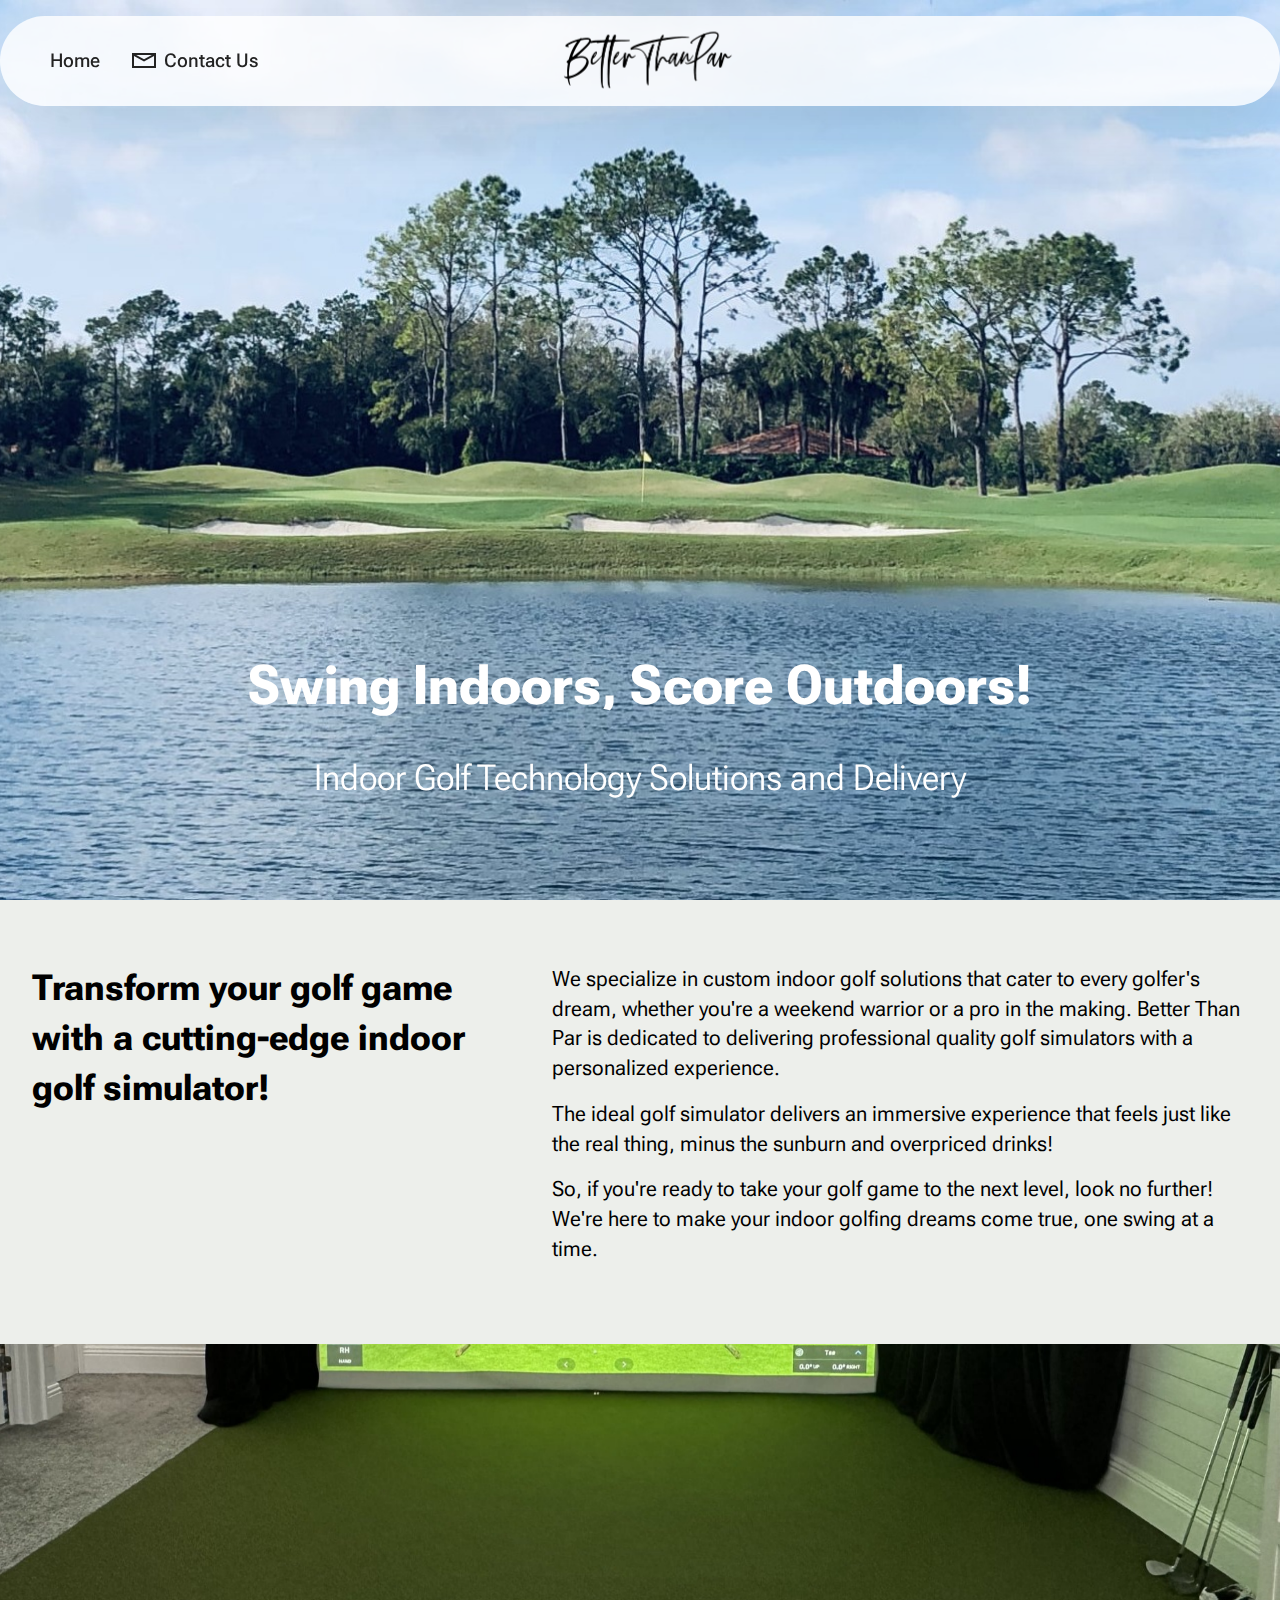
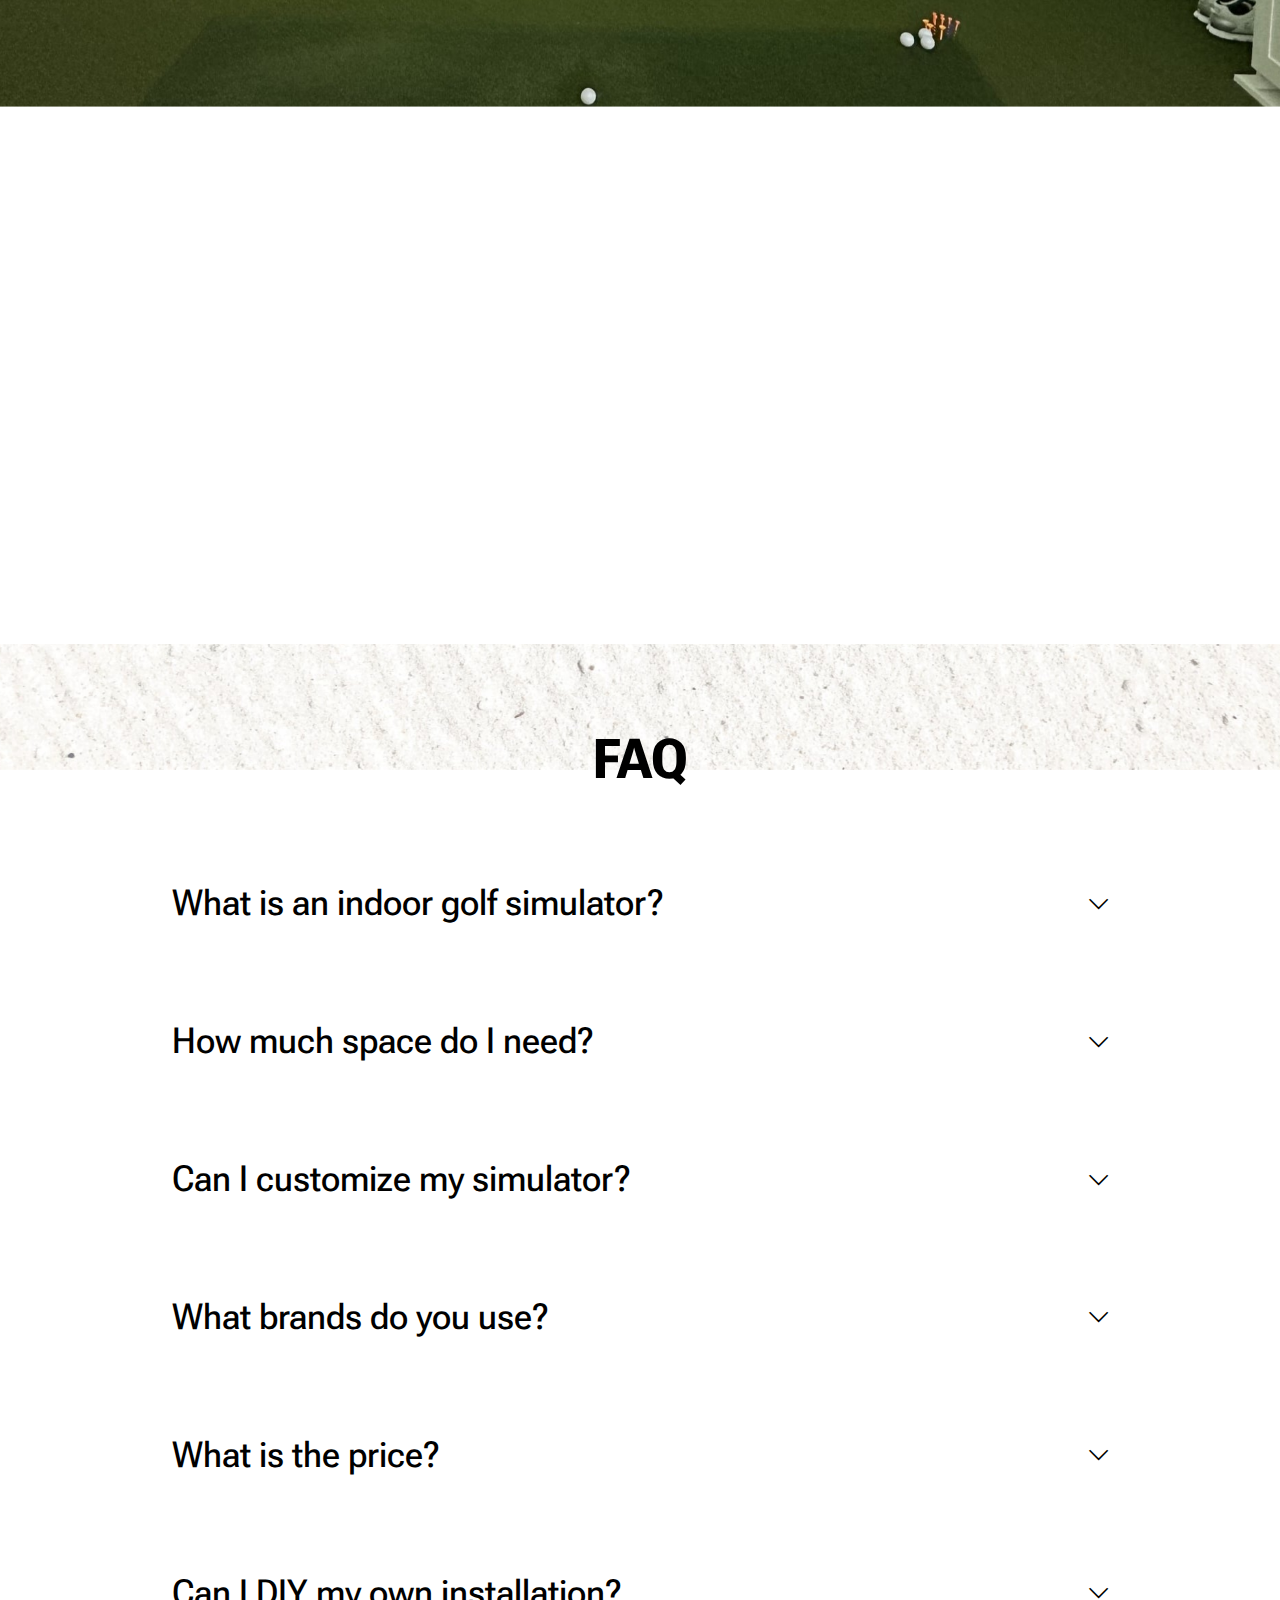
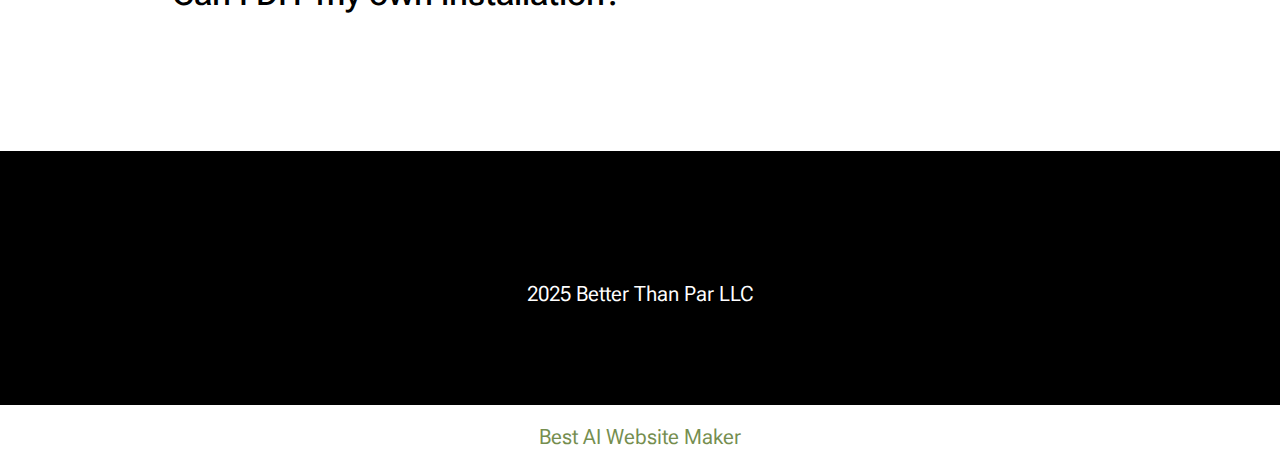
==== commit 4743cfb4: "Updated files to reference index.html" ====
--- a/index.html
+++ b/index.html
@@ -21,7 +21,7 @@
   <link rel="stylesheet" href="assets/theme/css/style.css">
   <link rel="preload" href="https://fonts.googleapis.com/css2?family=Roboto+Flex:wght@400;700&display=swap&display=swap" as="style" onload="this.onload=null;this.rel='stylesheet'">
   <noscript><link rel="stylesheet" href="https://fonts.googleapis.com/css2?family=Roboto+Flex:wght@400;700&display=swap&display=swap"></noscript>
-  <link rel="preload" as="style" href="assets/mobirise/css/mbr-additional.css?v=5TUVnb"><link rel="stylesheet" href="assets/mobirise/css/mbr-additional.css?v=5TUVnb" type="text/css">
+  <link rel="preload" as="style" href="assets/mobirise/css/mbr-additional.css?v=RJnFZd"><link rel="stylesheet" href="assets/mobirise/css/mbr-additional.css?v=RJnFZd" type="text/css">
 
   
   
@@ -51,7 +51,7 @@
 				</div>
 			</button>
 			<div class="collapse navbar-collapse" id="navbarSupportedContent">
-				<ul class="navbar-nav nav-dropdown nav-right" data-app-modern-menu="true"><li class="nav-item"><a class="nav-link link text-black text-primary display-4" href="home.html">Home</a></li><li class="nav-item">
+				<ul class="navbar-nav nav-dropdown nav-right" data-app-modern-menu="true"><li class="nav-item"><a class="nav-link link text-black text-primary display-4" href="index.html">Home</a></li><li class="nav-item">
 						<a class="nav-link link text-black text-primary show display-4" href="contact.html" aria-expanded="true"><span class="mobi-mbri mobi-mbri-letter mbr-iconfont mbr-iconfont-btn"></span>Contact Us</a>
 					</li></ul>
 				
@@ -224,7 +224,7 @@
             </div>
         </div>
     </div>
-</section><section class="display-7" style="padding: 0;align-items: center;justify-content: center;flex-wrap: wrap;    align-content: center;display: flex;position: relative;height: 4rem;"><a href="https://mobiri.se/3713695" style="flex: 1 1;height: 4rem;position: absolute;width: 100%;z-index: 1;"><img alt="" style="height: 4rem;" src="[data-uri]"></a><p style="margin: 0;text-align: center;" class="display-7">&#8204;</p><a style="z-index:1" href="https://mobirise.com/html-builder.html">HTML Builder</a></section><script src="assets/bootstrap/js/bootstrap.bundle.min.js"></script>  <script src="assets/parallax/jarallax.js"></script>  <script src="assets/smoothscroll/smooth-scroll.js"></script>  <script src="assets/ytplayer/index.js"></script>  <script src="assets/mbr-switch-arrow/mbr-switch-arrow.js"></script>  <script src="assets/dropdown/js/navbar-dropdown.js"></script>  <script src="assets/theme/js/script.js"></script>  
+</section><section class="display-7" style="padding: 0;align-items: center;justify-content: center;flex-wrap: wrap;    align-content: center;display: flex;position: relative;height: 4rem;"><a href="https://mobiri.se/3713695" style="flex: 1 1;height: 4rem;position: absolute;width: 100%;z-index: 1;"><img alt="" style="height: 4rem;" src="[data-uri]"></a><p style="margin: 0;text-align: center;" class="display-7">&#8204;</p><a style="z-index:1" href="https://mobirise.com/builder/ai-website-maker.html">Best AI Website Maker</a></section><script src="assets/bootstrap/js/bootstrap.bundle.min.js"></script>  <script src="assets/parallax/jarallax.js"></script>  <script src="assets/smoothscroll/smooth-scroll.js"></script>  <script src="assets/ytplayer/index.js"></script>  <script src="assets/mbr-switch-arrow/mbr-switch-arrow.js"></script>  <script src="assets/dropdown/js/navbar-dropdown.js"></script>  <script src="assets/theme/js/script.js"></script>  
   
   
 </body>
--- a/assets/mobirise/css/mbr-additional.css
+++ b/assets/mobirise/css/mbr-additional.css
@@ -779,6 +779,709 @@
   .container-fluid {
     padding-left: 16px;
     padding-right: 16px;
+  }
+}
+.cid-uA6OdhuVDn {
+  display: flex;
+  background-image: url("../../../assets/images/img-2830-2000x1500.jpeg");
+}
+.cid-uA6OdhuVDn .mbr-overlay {
+  background-color: #000000;
+  opacity: 0.5;
+}
+@media (min-width: 768px) {
+  .cid-uA6OdhuVDn {
+    align-items: flex-end;
+  }
+  .cid-uA6OdhuVDn .row {
+    justify-content: center;
+  }
+  .cid-uA6OdhuVDn .content-wrap {
+    padding: 1rem 3rem;
+  }
+}
+@media (max-width: 991px) and (min-width: 768px) {
+  .cid-uA6OdhuVDn .content-wrap {
+    min-width: 50%;
+  }
+}
+@media (max-width: 767px) {
+  .cid-uA6OdhuVDn {
+    -webkit-align-items: center;
+    align-items: flex-end;
+  }
+  .cid-uA6OdhuVDn .mbr-row {
+    -webkit-justify-content: center;
+    justify-content: center;
+  }
+  .cid-uA6OdhuVDn .content-wrap {
+    width: 100%;
+  }
+}
+.cid-uA6OdhuVDn .mbr-section-title,
+.cid-uA6OdhuVDn .mbr-section-subtitle {
+  text-align: center;
+}
+.cid-uA6OdhuVDn .mbr-text,
+.cid-uA6OdhuVDn .mbr-section-btn {
+  text-align: center;
+}
+.cid-uA6OdwR4rg {
+  padding-top: 6rem;
+  padding-bottom: 6rem;
+  background-image: url("../../../assets/images/sand-curved-blownout5-2000x1500.jpg");
+}
+.cid-uA6OdwR4rg .mbr-overlay {
+  background-color: #ffffff;
+  opacity: 0.4;
+}
+.cid-uA6OdwR4rg form .mbr-section-btn {
+  text-align: center;
+  width: 100%;
+}
+.cid-uA6OdwR4rg form .mbr-section-btn .btn {
+  display: inline-flex;
+}
+@media (max-width: 991px) {
+  .cid-uA6OdwR4rg form .mbr-section-btn .btn {
+    width: 100%;
+  }
+}
+.cid-uA6OdwR4rg .content-head {
+  max-width: 800px;
+}
+.cid-uA6OdwR4rg .mbr-section-title {
+  text-align: center;
+}
+.cid-uA6OdyRvGj {
+  padding-top: 6rem;
+  padding-bottom: 6rem;
+  background-color: #000000;
+}
+.cid-uA6OdyRvGj .social-row {
+  display: flex;
+  justify-content: center;
+  align-items: center;
+  flex-wrap: wrap;
+}
+.cid-uA6OdyRvGj .social-row .soc-item {
+  margin: 8px;
+}
+.cid-uA6OdyRvGj .social-row .soc-item a:hover .mbr-iconfont,
+.cid-uA6OdyRvGj .social-row .soc-item a:focus .mbr-iconfont {
+  background-color: #ffffff;
+}
+.cid-uA6OdyRvGj .social-row .soc-item a .mbr-iconfont {
+  width: 72px;
+  height: 72px;
+  display: flex;
+  align-items: center;
+  justify-content: center;
+  border-radius: 100%;
+  font-size: 32px;
+  background-color: #edefeb;
+  color: #000000;
+  transition: all 0.3s ease-in-out;
+}
+.cid-uA6OdyRvGj .row-links {
+  width: 100%;
+  justify-content: center;
+}
+.cid-uA6OdyRvGj .header-menu {
+  list-style: none;
+  display: flex;
+  justify-content: center;
+  flex-wrap: wrap;
+  padding: 0;
+  margin-bottom: 0;
+}
+.cid-uA6OdyRvGj .header-menu li {
+  padding: 0 1rem 1rem 1rem;
+}
+.cid-uA6OdyRvGj .header-menu li p {
+  margin: 0;
+}
+.cid-uA6OdyRvGj .copyright {
+  margin-bottom: 0;
+  color: #ffffff;
+  text-align: center;
+}
+.cid-uA6OdyRvGj .mbr-section-title {
+  color: #ffffff;
+}
+.cid-uA6OdzVD1I {
+  z-index: 1000;
+  width: 100%;
+}
+.cid-uA6OdzVD1I .dropdown-item:before {
+  font-family: Moririse2 !important;
+  content: "\e966";
+  display: inline-block;
+  width: 0;
+  position: absolute;
+  left: 1rem;
+  top: 0.5rem;
+  margin-right: 0.5rem;
+  line-height: 1;
+  font-size: inherit;
+  vertical-align: middle;
+  text-align: center;
+  overflow: hidden;
+  transform: scale(0, 1);
+  transition: all 0.25s ease-in-out;
+}
+@media (max-width: 767px) {
+  .cid-uA6OdzVD1I .navbar-toggler {
+    transform: scale(0.8);
+  }
+}
+.cid-uA6OdzVD1I .navbar-nav {
+  margin: auto;
+  margin-left: 0;
+}
+@media (min-width: 992px) {
+  .cid-uA6OdzVD1I .navbar-nav {
+    max-width: 45%;
+  }
+}
+.cid-uA6OdzVD1I .navbar-nav .nav-item {
+  padding: 0 !important;
+  transition: .3s all !important;
+}
+.cid-uA6OdzVD1I .navbar-nav .nav-item .nav-link {
+  padding: 16px !important;
+  margin: 0 !important;
+  border-radius: 1rem !important;
+  transition: .3s all !important;
+}
+.cid-uA6OdzVD1I .navbar-nav .nav-item .nav-link:hover {
+  background-color: rgba(27, 31, 10, 0.06);
+}
+.cid-uA6OdzVD1I .navbar-nav .open .nav-link::after {
+  transform: rotate(180deg);
+}
+@media (min-width: 992px) {
+  .cid-uA6OdzVD1I .navbar-nav .open .nav-link::before {
+    content: "";
+    width: 100%;
+    height: 20px;
+    top: 100%;
+    background: transparent;
+    position: absolute;
+  }
+}
+.cid-uA6OdzVD1I .navbar-nav .dropdown-item {
+  padding: 12px !important;
+  border-radius: 0.5rem !important;
+  margin: 0 8px !important;
+  transition: .3s all !important;
+}
+.cid-uA6OdzVD1I .navbar-nav .dropdown-item:hover {
+  background-color: rgba(27, 31, 10, 0.06);
+}
+@media (min-width: 992px) {
+  .cid-uA6OdzVD1I .navbar-nav {
+    padding-left: 1.5rem;
+  }
+}
+.cid-uA6OdzVD1I .navbar-logo {
+  padding-left: 1rem;
+  margin: 0 !important;
+}
+@media (min-width: 992px) {
+  .cid-uA6OdzVD1I .navbar-logo {
+    position: absolute;
+    left: 50%;
+    top: 50%;
+    transform: translate(-50%, -50%);
+  }
+}
+@media (max-width: 767px) {
+  .cid-uA6OdzVD1I .navbar-logo {
+    padding-left: 1rem;
+  }
+}
+.cid-uA6OdzVD1I .navbar-brand {
+  flex-shrink: 0;
+  align-items: center;
+  margin-right: 0;
+  padding: 10px 0;
+  transition: all 0.3s;
+  word-break: break-word;
+  z-index: 1;
+}
+.cid-uA6OdzVD1I .navbar-brand img {
+  max-width: 100%;
+  max-height: 100%;
+  border-radius: 0px !important;
+}
+.cid-uA6OdzVD1I .navbar-brand .navbar-caption {
+  line-height: inherit !important;
+}
+.cid-uA6OdzVD1I .navbar-brand .navbar-logo a {
+  outline: none;
+}
+.cid-uA6OdzVD1I .nav-link {
+  width: fit-content;
+  position: relative;
+}
+.cid-uA6OdzVD1I .navbar-caption {
+  padding-left: 2rem;
+  padding-right: .5rem;
+}
+@media (max-width: 767px) {
+  .cid-uA6OdzVD1I .navbar-caption {
+    padding-left: 1rem;
+  }
+}
+@media (max-width: 767px) {
+  .cid-uA6OdzVD1I .nav-dropdown {
+    padding-bottom: 0.5rem;
+  }
+}
+.cid-uA6OdzVD1I .nav-dropdown .link.dropdown-toggle::after {
+  margin-left: 0.5rem;
+  margin-top: 0.2rem;
+  transition: .3s all;
+}
+.cid-uA6OdzVD1I .container {
+  display: flex;
+  height: 90px;
+  position: relative;
+  padding: 0.5rem 0.6rem;
+  flex-wrap: nowrap;
+  background: rgba(255, 255, 255, 0.8) !important;
+  left: 0;
+  right: 0;
+  -webkit-box-pack: justify;
+  -ms-flex-pack: justify;
+  justify-content: flex-end;
+  -webkit-box-align: center;
+  -webkit-align-items: center;
+  -ms-flex-align: center;
+  align-items: center;
+  border-radius: 100vw;
+  margin-top: 1rem;
+  background-color: #ffffff;
+  box-shadow: 0 30px 60px 0 rgba(27, 31, 10, 0.08);
+}
+@media (max-width: 992px) {
+  .cid-uA6OdzVD1I .container {
+    padding-right: 2rem;
+  }
+}
+@media (max-width: 767px) {
+  .cid-uA6OdzVD1I .container {
+    width: 95%;
+    height: 56px !important;
+    padding-right: 1rem;
+    margin-top: 0rem;
+  }
+}
+.cid-uA6OdzVD1I .iconfont-wrapper {
+  color: #000000 !important;
+  font-size: 1.5rem;
+  padding-right: 0.5rem;
+}
+.cid-uA6OdzVD1I .dropdown-menu {
+  flex-wrap: wrap;
+  flex-direction: column;
+  max-width: 100%;
+  padding: 12px 4px !important;
+  border-radius: 1.5rem;
+  transition: .3s all !important;
+  min-width: auto;
+  background: #ffffff;
+  background: rgba(255, 255, 255, 0.8) !important;
+}
+.cid-uA6OdzVD1I .nav-item:focus,
+.cid-uA6OdzVD1I .nav-link:focus {
+  outline: none;
+}
+.cid-uA6OdzVD1I .dropdown .dropdown-menu .dropdown-item {
+  width: auto;
+  transition: all 0.25s ease-in-out;
+}
+.cid-uA6OdzVD1I .dropdown .dropdown-menu .dropdown-item::after {
+  right: 0.5rem;
+}
+.cid-uA6OdzVD1I .dropdown .dropdown-menu .dropdown-item .mbr-iconfont {
+  margin-right: 0.5rem;
+  vertical-align: sub;
+}
+.cid-uA6OdzVD1I .dropdown .dropdown-menu .dropdown-item .mbr-iconfont:before {
+  display: inline-block;
+  transform: scale(1, 1);
+  transition: all 0.25s ease-in-out;
+}
+.cid-uA6OdzVD1I .collapsed .dropdown-menu .dropdown-item:before {
+  display: none;
+}
+.cid-uA6OdzVD1I .collapsed .dropdown .dropdown-menu .dropdown-item {
+  padding: 0.235em 1.5em 0.235em 1.5em !important;
+  transition: none;
+  margin: 0 !important;
+}
+.cid-uA6OdzVD1I .navbar {
+  min-height: 90px;
+  transition: all 0.3s;
+  border-bottom: 1px solid transparent;
+  background: transparent !important;
+  padding: 0 !important;
+  border: none !important;
+  box-shadow: none !important;
+  border-radius: 0 !important;
+}
+.cid-uA6OdzVD1I .navbar.opened {
+  transition: all 0.3s;
+}
+.cid-uA6OdzVD1I .navbar .dropdown-item {
+  padding: 0.5rem 1.8rem;
+}
+.cid-uA6OdzVD1I .navbar .navbar-logo img {
+  width: auto;
+}
+.cid-uA6OdzVD1I .navbar .navbar-collapse {
+  justify-content: flex-end;
+}
+.cid-uA6OdzVD1I .navbar.collapsed {
+  justify-content: center;
+}
+.cid-uA6OdzVD1I .navbar.collapsed .nav-item .nav-link::before {
+  display: none;
+}
+.cid-uA6OdzVD1I .navbar.collapsed.opened .dropdown-menu {
+  top: 0;
+}
+@media (min-width: 992px) {
+  .cid-uA6OdzVD1I .navbar.collapsed.opened:not(.navbar-short) .navbar-collapse {
+    max-height: calc(98.5vh - 3.8rem);
+  }
+}
+.cid-uA6OdzVD1I .navbar.collapsed .dropdown-menu .dropdown-submenu {
+  left: 0 !important;
+}
+.cid-uA6OdzVD1I .navbar.collapsed .dropdown-menu .dropdown-item:after {
+  right: auto;
+}
+.cid-uA6OdzVD1I .navbar.collapsed .dropdown-menu .dropdown-toggle[data-toggle="dropdown-submenu"]:after {
+  margin-left: 0.5rem;
+  margin-top: 0.2rem;
+  border-top: 0.35em solid;
+  border-right: 0.35em solid transparent;
+  border-left: 0.35em solid transparent;
+  border-bottom: 0;
+  top: 41%;
+}
+.cid-uA6OdzVD1I .navbar.collapsed ul.navbar-nav li {
+  margin: auto;
+}
+.cid-uA6OdzVD1I .navbar.collapsed .dropdown-menu .dropdown-item {
+  padding: 0.25rem 1.5rem;
+  text-align: center;
+}
+.cid-uA6OdzVD1I .navbar.collapsed .icons-menu {
+  padding-left: 0;
+  padding-right: 0;
+  padding-top: 0.5rem;
+  padding-bottom: 0.5rem;
+}
+@media (max-width: 767px) {
+  .cid-uA6OdzVD1I .navbar {
+    min-height: 72px;
+  }
+  .cid-uA6OdzVD1I .navbar .navbar-logo img {
+    height: 2rem !important;
+  }
+}
+@media (max-width: 991px) {
+  .cid-uA6OdzVD1I .navbar .nav-item .nav-link::before {
+    display: none;
+  }
+  .cid-uA6OdzVD1I .navbar.opened .dropdown-menu {
+    top: 0;
+  }
+  .cid-uA6OdzVD1I .navbar .dropdown-menu .dropdown-submenu {
+    left: 0 !important;
+  }
+  .cid-uA6OdzVD1I .navbar .dropdown-menu .dropdown-item:after {
+    right: auto;
+  }
+  .cid-uA6OdzVD1I .navbar .dropdown-menu .dropdown-toggle[data-toggle="dropdown-submenu"]:after {
+    margin-left: 0.5rem;
+    margin-top: 0.2rem;
+    border-top: 0.35em solid;
+    border-right: 0.35em solid transparent;
+    border-left: 0.35em solid transparent;
+    border-bottom: 0;
+    top: 40%;
+  }
+  .cid-uA6OdzVD1I .navbar .dropdown-menu .dropdown-item {
+    padding: 0.25rem 1.5rem !important;
+    text-align: center;
+  }
+  .cid-uA6OdzVD1I .navbar .navbar-brand {
+    flex-shrink: initial;
+    flex-basis: auto;
+    word-break: break-word;
+    padding-right: 10px;
+  }
+  .cid-uA6OdzVD1I .navbar .navbar-toggler {
+    flex-basis: auto;
+  }
+  .cid-uA6OdzVD1I .navbar .icons-menu {
+    padding-left: 0;
+    padding-top: 0.5rem;
+    padding-bottom: 0.5rem;
+  }
+}
+.cid-uA6OdzVD1I .navbar.navbar-short .navbar-logo img {
+  height: 2rem;
+}
+.cid-uA6OdzVD1I .dropdown-item.active,
+.cid-uA6OdzVD1I .dropdown-item:active {
+  background-color: transparent;
+}
+.cid-uA6OdzVD1I .navbar-expand-lg .navbar-nav .nav-link {
+  padding: 0;
+}
+.cid-uA6OdzVD1I .nav-dropdown .link.dropdown-toggle {
+  margin-right: 1.667em;
+}
+.cid-uA6OdzVD1I .nav-dropdown .link.dropdown-toggle[aria-expanded="true"] {
+  margin-right: 0;
+  padding: 0.667em 1.667em;
+}
+.cid-uA6OdzVD1I .navbar.navbar-expand-lg .dropdown .dropdown-menu {
+  background: #ffffff;
+}
+.cid-uA6OdzVD1I .navbar.navbar-expand-lg .dropdown .dropdown-menu .dropdown-submenu {
+  margin: 0;
+  left: 105%;
+  transform: none;
+  top: -12px;
+}
+.cid-uA6OdzVD1I .navbar .dropdown.open > .dropdown-menu {
+  display: flex;
+}
+.cid-uA6OdzVD1I ul.navbar-nav {
+  flex-wrap: wrap;
+}
+.cid-uA6OdzVD1I .navbar-buttons {
+  text-align: center;
+  min-width: 140px;
+}
+@media (max-width: 992px) {
+  .cid-uA6OdzVD1I .navbar-buttons {
+    text-align: left;
+  }
+}
+.cid-uA6OdzVD1I button.navbar-toggler {
+  outline: none;
+  width: 31px;
+  height: 20px;
+  cursor: pointer;
+  transition: all 0.2s;
+  position: relative;
+  align-self: center;
+}
+.cid-uA6OdzVD1I button.navbar-toggler .hamburger span {
+  position: absolute;
+  right: 0;
+  width: 30px;
+  height: 2px;
+  border-right: 5px;
+  background-color: #000000;
+}
+.cid-uA6OdzVD1I button.navbar-toggler .hamburger span:nth-child(1) {
+  top: 0;
+  transition: all 0.2s;
+}
+.cid-uA6OdzVD1I button.navbar-toggler .hamburger span:nth-child(2) {
+  top: 8px;
+  transition: all 0.15s;
+}
+.cid-uA6OdzVD1I button.navbar-toggler .hamburger span:nth-child(3) {
+  top: 8px;
+  transition: all 0.15s;
+}
+.cid-uA6OdzVD1I button.navbar-toggler .hamburger span:nth-child(4) {
+  top: 16px;
+  transition: all 0.2s;
+}
+.cid-uA6OdzVD1I nav.opened .hamburger span:nth-child(1) {
+  top: 8px;
+  width: 0;
+  opacity: 0;
+  right: 50%;
+  transition: all 0.2s;
+}
+.cid-uA6OdzVD1I nav.opened .hamburger span:nth-child(2) {
+  transform: rotate(45deg);
+  transition: all 0.25s;
+}
+.cid-uA6OdzVD1I nav.opened .hamburger span:nth-child(3) {
+  transform: rotate(-45deg);
+  transition: all 0.25s;
+}
+.cid-uA6OdzVD1I nav.opened .hamburger span:nth-child(4) {
+  top: 8px;
+  width: 0;
+  opacity: 0;
+  right: 50%;
+  transition: all 0.2s;
+}
+.cid-uA6OdzVD1I .navbar-dropdown {
+  padding: 0 1rem;
+}
+.cid-uA6OdzVD1I a.nav-link {
+  display: flex;
+  align-items: center;
+  justify-content: center;
+}
+.cid-uA6OdzVD1I .icons-menu {
+  flex-wrap: nowrap;
+  display: flex;
+  justify-content: center;
+  padding-left: 1rem;
+  padding-right: 1rem;
+  padding-top: 0.3rem;
+  text-align: center;
+}
+@media (max-width: 992px) {
+  .cid-uA6OdzVD1I .icons-menu {
+    justify-content: flex-start;
+    margin-bottom: .5rem;
+  }
+}
+@media screen and (-ms-high-contrast: active), (-ms-high-contrast: none) {
+  .cid-uA6OdzVD1I .navbar {
+    height: 70px;
+  }
+  .cid-uA6OdzVD1I .navbar.opened {
+    height: auto;
+  }
+  .cid-uA6OdzVD1I .nav-item .nav-link:hover::before {
+    width: 175%;
+    max-width: calc(100% + 2rem);
+    left: -1rem;
+  }
+}
+.cid-uA6OdzVD1I .navbar .dropdown > .dropdown-menu {
+  display: none;
+  width: max-content;
+  max-width: 500px !important;
+  transform: translateX(-50%);
+  top: calc(100% + 20px);
+  left: 50%;
+}
+.cid-uA6OdzVD1I .navbar .dropdown > .dropdown-menu .dropdown-item {
+  line-height: 1 !important;
+}
+.cid-uA6OdzVD1I .navbar .dropdown > .dropdown-menu .dropdown .dropdown-item {
+  align-items: center;
+  display: flex;
+  height: max-content !important;
+  min-height: max-content !important;
+}
+.cid-uA6OdzVD1I .navbar .dropdown > .dropdown-menu .dropdown .dropdown-item::after {
+  display: inline-block;
+  position: static;
+  margin-left: 0.5rem;
+  margin-top: 0;
+  margin-right: 0;
+  margin-bottom: 0;
+  transition: .3s all;
+  transform: rotate(-90deg);
+}
+.cid-uA6OdzVD1I .navbar .dropdown > .dropdown-menu .dropdown.open .dropdown-item::after {
+  transform: rotate(0deg);
+}
+.cid-uA6OdzVD1I .mbr-section-btn {
+  margin: -0.6rem -0.6rem;
+}
+.cid-uA6OdzVD1I .navbar-toggler {
+  margin-left: 12px;
+  margin-right: 8px;
+  order: 1000;
+}
+@media (max-width: 991px) {
+  .cid-uA6OdzVD1I .navbar-brand {
+    margin-right: auto;
+  }
+  .cid-uA6OdzVD1I .navbar-collapse {
+    z-index: -1 !important;
+    position: absolute;
+    top: 110%;
+    left: 0;
+    width: 100%;
+    padding: 1rem;
+    border-radius: 1.5rem;
+    background: #ffffff;
+    opacity: 1;
+    border-color: rgba(255, 255, 255, 0.8) !important;
+    background: rgba(255, 255, 255, 0.8) !important;
+    backdrop-filter: blur(8px);
+  }
+  .cid-uA6OdzVD1I .navbar-nav .nav-item .nav-link::after {
+    margin-left: 10px;
+  }
+  .cid-uA6OdzVD1I .navbar-nav .dropdown-item:hover {
+    background-color: rgba(27, 31, 10, 0.06);
+  }
+  .cid-uA6OdzVD1I .navbar .dropdown > .dropdown-menu {
+    max-width: 100% !important;
+    transform: translateX(0);
+    top: 10px;
+    left: 0;
+    padding: 8px !important;
+    border-radius: 1rem;
+    background-color: rgba(27, 31, 10, 0.04) !important;
+  }
+  .cid-uA6OdzVD1I .navbar .dropdown > .dropdown-menu .dropdown-item {
+    padding: 8px !important;
+    line-height: 1 !important;
+    margin-bottom: 4px !important;
+  }
+  .cid-uA6OdzVD1I .navbar .dropdown > .dropdown-menu .dropdown .dropdown-item {
+    align-items: center;
+    display: flex;
+    height: max-content !important;
+    min-height: max-content !important;
+  }
+  .cid-uA6OdzVD1I .navbar .dropdown > .dropdown-menu .dropdown .dropdown-item::after {
+    display: inline-block;
+    position: static;
+    margin-left: 0.5rem;
+    margin-top: 0;
+    margin-right: 0;
+    margin-bottom: 0;
+    transition: .3s all;
+    transform: rotate(0deg);
+  }
+  .cid-uA6OdzVD1I .navbar .dropdown > .dropdown-menu .dropdown.open .dropdown-item::after {
+    transform: rotate(180deg);
+  }
+  .cid-uA6OdzVD1I .navbar .dropdown > .dropdown-menu .dropdown-submenu {
+    position: static;
+    width: 100%;
+    max-width: 100% !important;
+    transform: translateX(0) !important;
+    top: 0;
+    left: 0;
+    padding: 8px !important;
+    border-radius: 1rem;
+    background-color: rgba(27, 31, 10, 0.04) !important;
+  }
+  .cid-uA6OdzVD1I .navbar .dropdown.open > .dropdown-menu {
+    display: flex !important;
+    flex-direction: column;
+    align-items: flex-start;
+  }
+}
+@media (max-width: 575px) {
+  .cid-uA6OdzVD1I .navbar-collapse {
+    padding: 1rem;
   }
 }
 .cid-uA6DxbybsC {
@@ -1564,706 +2267,3 @@
     padding: 1rem;
   }
 }
-.cid-uA6OdhuVDn {
-  display: flex;
-  background-image: url("../../../assets/images/img-2830-2000x1500.jpeg");
-}
-.cid-uA6OdhuVDn .mbr-overlay {
-  background-color: #000000;
-  opacity: 0.5;
-}
-@media (min-width: 768px) {
-  .cid-uA6OdhuVDn {
-    align-items: flex-end;
-  }
-  .cid-uA6OdhuVDn .row {
-    justify-content: center;
-  }
-  .cid-uA6OdhuVDn .content-wrap {
-    padding: 1rem 3rem;
-  }
-}
-@media (max-width: 991px) and (min-width: 768px) {
-  .cid-uA6OdhuVDn .content-wrap {
-    min-width: 50%;
-  }
-}
-@media (max-width: 767px) {
-  .cid-uA6OdhuVDn {
-    -webkit-align-items: center;
-    align-items: flex-end;
-  }
-  .cid-uA6OdhuVDn .mbr-row {
-    -webkit-justify-content: center;
-    justify-content: center;
-  }
-  .cid-uA6OdhuVDn .content-wrap {
-    width: 100%;
-  }
-}
-.cid-uA6OdhuVDn .mbr-section-title,
-.cid-uA6OdhuVDn .mbr-section-subtitle {
-  text-align: center;
-}
-.cid-uA6OdhuVDn .mbr-text,
-.cid-uA6OdhuVDn .mbr-section-btn {
-  text-align: center;
-}
-.cid-uA6OdwR4rg {
-  padding-top: 6rem;
-  padding-bottom: 6rem;
-  background-image: url("../../../assets/images/sand-curved-blownout5-2000x1500.jpg");
-}
-.cid-uA6OdwR4rg .mbr-overlay {
-  background-color: #ffffff;
-  opacity: 0.4;
-}
-.cid-uA6OdwR4rg form .mbr-section-btn {
-  text-align: center;
-  width: 100%;
-}
-.cid-uA6OdwR4rg form .mbr-section-btn .btn {
-  display: inline-flex;
-}
-@media (max-width: 991px) {
-  .cid-uA6OdwR4rg form .mbr-section-btn .btn {
-    width: 100%;
-  }
-}
-.cid-uA6OdwR4rg .content-head {
-  max-width: 800px;
-}
-.cid-uA6OdwR4rg .mbr-section-title {
-  text-align: center;
-}
-.cid-uA6OdyRvGj {
-  padding-top: 6rem;
-  padding-bottom: 6rem;
-  background-color: #000000;
-}
-.cid-uA6OdyRvGj .social-row {
-  display: flex;
-  justify-content: center;
-  align-items: center;
-  flex-wrap: wrap;
-}
-.cid-uA6OdyRvGj .social-row .soc-item {
-  margin: 8px;
-}
-.cid-uA6OdyRvGj .social-row .soc-item a:hover .mbr-iconfont,
-.cid-uA6OdyRvGj .social-row .soc-item a:focus .mbr-iconfont {
-  background-color: #ffffff;
-}
-.cid-uA6OdyRvGj .social-row .soc-item a .mbr-iconfont {
-  width: 72px;
-  height: 72px;
-  display: flex;
-  align-items: center;
-  justify-content: center;
-  border-radius: 100%;
-  font-size: 32px;
-  background-color: #edefeb;
-  color: #000000;
-  transition: all 0.3s ease-in-out;
-}
-.cid-uA6OdyRvGj .row-links {
-  width: 100%;
-  justify-content: center;
-}
-.cid-uA6OdyRvGj .header-menu {
-  list-style: none;
-  display: flex;
-  justify-content: center;
-  flex-wrap: wrap;
-  padding: 0;
-  margin-bottom: 0;
-}
-.cid-uA6OdyRvGj .header-menu li {
-  padding: 0 1rem 1rem 1rem;
-}
-.cid-uA6OdyRvGj .header-menu li p {
-  margin: 0;
-}
-.cid-uA6OdyRvGj .copyright {
-  margin-bottom: 0;
-  color: #ffffff;
-  text-align: center;
-}
-.cid-uA6OdyRvGj .mbr-section-title {
-  color: #ffffff;
-}
-.cid-uA6OdzVD1I {
-  z-index: 1000;
-  width: 100%;
-}
-.cid-uA6OdzVD1I .dropdown-item:before {
-  font-family: Moririse2 !important;
-  content: "\e966";
-  display: inline-block;
-  width: 0;
-  position: absolute;
-  left: 1rem;
-  top: 0.5rem;
-  margin-right: 0.5rem;
-  line-height: 1;
-  font-size: inherit;
-  vertical-align: middle;
-  text-align: center;
-  overflow: hidden;
-  transform: scale(0, 1);
-  transition: all 0.25s ease-in-out;
-}
-@media (max-width: 767px) {
-  .cid-uA6OdzVD1I .navbar-toggler {
-    transform: scale(0.8);
-  }
-}
-.cid-uA6OdzVD1I .navbar-nav {
-  margin: auto;
-  margin-left: 0;
-}
-@media (min-width: 992px) {
-  .cid-uA6OdzVD1I .navbar-nav {
-    max-width: 45%;
-  }
-}
-.cid-uA6OdzVD1I .navbar-nav .nav-item {
-  padding: 0 !important;
-  transition: .3s all !important;
-}
-.cid-uA6OdzVD1I .navbar-nav .nav-item .nav-link {
-  padding: 16px !important;
-  margin: 0 !important;
-  border-radius: 1rem !important;
-  transition: .3s all !important;
-}
-.cid-uA6OdzVD1I .navbar-nav .nav-item .nav-link:hover {
-  background-color: rgba(27, 31, 10, 0.06);
-}
-.cid-uA6OdzVD1I .navbar-nav .open .nav-link::after {
-  transform: rotate(180deg);
-}
-@media (min-width: 992px) {
-  .cid-uA6OdzVD1I .navbar-nav .open .nav-link::before {
-    content: "";
-    width: 100%;
-    height: 20px;
-    top: 100%;
-    background: transparent;
-    position: absolute;
-  }
-}
-.cid-uA6OdzVD1I .navbar-nav .dropdown-item {
-  padding: 12px !important;
-  border-radius: 0.5rem !important;
-  margin: 0 8px !important;
-  transition: .3s all !important;
-}
-.cid-uA6OdzVD1I .navbar-nav .dropdown-item:hover {
-  background-color: rgba(27, 31, 10, 0.06);
-}
-@media (min-width: 992px) {
-  .cid-uA6OdzVD1I .navbar-nav {
-    padding-left: 1.5rem;
-  }
-}
-.cid-uA6OdzVD1I .navbar-logo {
-  padding-left: 1rem;
-  margin: 0 !important;
-}
-@media (min-width: 992px) {
-  .cid-uA6OdzVD1I .navbar-logo {
-    position: absolute;
-    left: 50%;
-    top: 50%;
-    transform: translate(-50%, -50%);
-  }
-}
-@media (max-width: 767px) {
-  .cid-uA6OdzVD1I .navbar-logo {
-    padding-left: 1rem;
-  }
-}
-.cid-uA6OdzVD1I .navbar-brand {
-  flex-shrink: 0;
-  align-items: center;
-  margin-right: 0;
-  padding: 10px 0;
-  transition: all 0.3s;
-  word-break: break-word;
-  z-index: 1;
-}
-.cid-uA6OdzVD1I .navbar-brand img {
-  max-width: 100%;
-  max-height: 100%;
-  border-radius: 0px !important;
-}
-.cid-uA6OdzVD1I .navbar-brand .navbar-caption {
-  line-height: inherit !important;
-}
-.cid-uA6OdzVD1I .navbar-brand .navbar-logo a {
-  outline: none;
-}
-.cid-uA6OdzVD1I .nav-link {
-  width: fit-content;
-  position: relative;
-}
-.cid-uA6OdzVD1I .navbar-caption {
-  padding-left: 2rem;
-  padding-right: .5rem;
-}
-@media (max-width: 767px) {
-  .cid-uA6OdzVD1I .navbar-caption {
-    padding-left: 1rem;
-  }
-}
-@media (max-width: 767px) {
-  .cid-uA6OdzVD1I .nav-dropdown {
-    padding-bottom: 0.5rem;
-  }
-}
-.cid-uA6OdzVD1I .nav-dropdown .link.dropdown-toggle::after {
-  margin-left: 0.5rem;
-  margin-top: 0.2rem;
-  transition: .3s all;
-}
-.cid-uA6OdzVD1I .container {
-  display: flex;
-  height: 90px;
-  position: relative;
-  padding: 0.5rem 0.6rem;
-  flex-wrap: nowrap;
-  background: rgba(255, 255, 255, 0.8) !important;
-  left: 0;
-  right: 0;
-  -webkit-box-pack: justify;
-  -ms-flex-pack: justify;
-  justify-content: flex-end;
-  -webkit-box-align: center;
-  -webkit-align-items: center;
-  -ms-flex-align: center;
-  align-items: center;
-  border-radius: 100vw;
-  margin-top: 1rem;
-  background-color: #ffffff;
-  box-shadow: 0 30px 60px 0 rgba(27, 31, 10, 0.08);
-}
-@media (max-width: 992px) {
-  .cid-uA6OdzVD1I .container {
-    padding-right: 2rem;
-  }
-}
-@media (max-width: 767px) {
-  .cid-uA6OdzVD1I .container {
-    width: 95%;
-    height: 56px !important;
-    padding-right: 1rem;
-    margin-top: 0rem;
-  }
-}
-.cid-uA6OdzVD1I .iconfont-wrapper {
-  color: #000000 !important;
-  font-size: 1.5rem;
-  padding-right: 0.5rem;
-}
-.cid-uA6OdzVD1I .dropdown-menu {
-  flex-wrap: wrap;
-  flex-direction: column;
-  max-width: 100%;
-  padding: 12px 4px !important;
-  border-radius: 1.5rem;
-  transition: .3s all !important;
-  min-width: auto;
-  background: #ffffff;
-  background: rgba(255, 255, 255, 0.8) !important;
-}
-.cid-uA6OdzVD1I .nav-item:focus,
-.cid-uA6OdzVD1I .nav-link:focus {
-  outline: none;
-}
-.cid-uA6OdzVD1I .dropdown .dropdown-menu .dropdown-item {
-  width: auto;
-  transition: all 0.25s ease-in-out;
-}
-.cid-uA6OdzVD1I .dropdown .dropdown-menu .dropdown-item::after {
-  right: 0.5rem;
-}
-.cid-uA6OdzVD1I .dropdown .dropdown-menu .dropdown-item .mbr-iconfont {
-  margin-right: 0.5rem;
-  vertical-align: sub;
-}
-.cid-uA6OdzVD1I .dropdown .dropdown-menu .dropdown-item .mbr-iconfont:before {
-  display: inline-block;
-  transform: scale(1, 1);
-  transition: all 0.25s ease-in-out;
-}
-.cid-uA6OdzVD1I .collapsed .dropdown-menu .dropdown-item:before {
-  display: none;
-}
-.cid-uA6OdzVD1I .collapsed .dropdown .dropdown-menu .dropdown-item {
-  padding: 0.235em 1.5em 0.235em 1.5em !important;
-  transition: none;
-  margin: 0 !important;
-}
-.cid-uA6OdzVD1I .navbar {
-  min-height: 90px;
-  transition: all 0.3s;
-  border-bottom: 1px solid transparent;
-  background: transparent !important;
-  padding: 0 !important;
-  border: none !important;
-  box-shadow: none !important;
-  border-radius: 0 !important;
-}
-.cid-uA6OdzVD1I .navbar.opened {
-  transition: all 0.3s;
-}
-.cid-uA6OdzVD1I .navbar .dropdown-item {
-  padding: 0.5rem 1.8rem;
-}
-.cid-uA6OdzVD1I .navbar .navbar-logo img {
-  width: auto;
-}
-.cid-uA6OdzVD1I .navbar .navbar-collapse {
-  justify-content: flex-end;
-}
-.cid-uA6OdzVD1I .navbar.collapsed {
-  justify-content: center;
-}
-.cid-uA6OdzVD1I .navbar.collapsed .nav-item .nav-link::before {
-  display: none;
-}
-.cid-uA6OdzVD1I .navbar.collapsed.opened .dropdown-menu {
-  top: 0;
-}
-@media (min-width: 992px) {
-  .cid-uA6OdzVD1I .navbar.collapsed.opened:not(.navbar-short) .navbar-collapse {
-    max-height: calc(98.5vh - 3.8rem);
-  }
-}
-.cid-uA6OdzVD1I .navbar.collapsed .dropdown-menu .dropdown-submenu {
-  left: 0 !important;
-}
-.cid-uA6OdzVD1I .navbar.collapsed .dropdown-menu .dropdown-item:after {
-  right: auto;
-}
-.cid-uA6OdzVD1I .navbar.collapsed .dropdown-menu .dropdown-toggle[data-toggle="dropdown-submenu"]:after {
-  margin-left: 0.5rem;
-  margin-top: 0.2rem;
-  border-top: 0.35em solid;
-  border-right: 0.35em solid transparent;
-  border-left: 0.35em solid transparent;
-  border-bottom: 0;
-  top: 41%;
-}
-.cid-uA6OdzVD1I .navbar.collapsed ul.navbar-nav li {
-  margin: auto;
-}
-.cid-uA6OdzVD1I .navbar.collapsed .dropdown-menu .dropdown-item {
-  padding: 0.25rem 1.5rem;
-  text-align: center;
-}
-.cid-uA6OdzVD1I .navbar.collapsed .icons-menu {
-  padding-left: 0;
-  padding-right: 0;
-  padding-top: 0.5rem;
-  padding-bottom: 0.5rem;
-}
-@media (max-width: 767px) {
-  .cid-uA6OdzVD1I .navbar {
-    min-height: 72px;
-  }
-  .cid-uA6OdzVD1I .navbar .navbar-logo img {
-    height: 2rem !important;
-  }
-}
-@media (max-width: 991px) {
-  .cid-uA6OdzVD1I .navbar .nav-item .nav-link::before {
-    display: none;
-  }
-  .cid-uA6OdzVD1I .navbar.opened .dropdown-menu {
-    top: 0;
-  }
-  .cid-uA6OdzVD1I .navbar .dropdown-menu .dropdown-submenu {
-    left: 0 !important;
-  }
-  .cid-uA6OdzVD1I .navbar .dropdown-menu .dropdown-item:after {
-    right: auto;
-  }
-  .cid-uA6OdzVD1I .navbar .dropdown-menu .dropdown-toggle[data-toggle="dropdown-submenu"]:after {
-    margin-left: 0.5rem;
-    margin-top: 0.2rem;
-    border-top: 0.35em solid;
-    border-right: 0.35em solid transparent;
-    border-left: 0.35em solid transparent;
-    border-bottom: 0;
-    top: 40%;
-  }
-  .cid-uA6OdzVD1I .navbar .dropdown-menu .dropdown-item {
-    padding: 0.25rem 1.5rem !important;
-    text-align: center;
-  }
-  .cid-uA6OdzVD1I .navbar .navbar-brand {
-    flex-shrink: initial;
-    flex-basis: auto;
-    word-break: break-word;
-    padding-right: 10px;
-  }
-  .cid-uA6OdzVD1I .navbar .navbar-toggler {
-    flex-basis: auto;
-  }
-  .cid-uA6OdzVD1I .navbar .icons-menu {
-    padding-left: 0;
-    padding-top: 0.5rem;
-    padding-bottom: 0.5rem;
-  }
-}
-.cid-uA6OdzVD1I .navbar.navbar-short .navbar-logo img {
-  height: 2rem;
-}
-.cid-uA6OdzVD1I .dropdown-item.active,
-.cid-uA6OdzVD1I .dropdown-item:active {
-  background-color: transparent;
-}
-.cid-uA6OdzVD1I .navbar-expand-lg .navbar-nav .nav-link {
-  padding: 0;
-}
-.cid-uA6OdzVD1I .nav-dropdown .link.dropdown-toggle {
-  margin-right: 1.667em;
-}
-.cid-uA6OdzVD1I .nav-dropdown .link.dropdown-toggle[aria-expanded="true"] {
-  margin-right: 0;
-  padding: 0.667em 1.667em;
-}
-.cid-uA6OdzVD1I .navbar.navbar-expand-lg .dropdown .dropdown-menu {
-  background: #ffffff;
-}
-.cid-uA6OdzVD1I .navbar.navbar-expand-lg .dropdown .dropdown-menu .dropdown-submenu {
-  margin: 0;
-  left: 105%;
-  transform: none;
-  top: -12px;
-}
-.cid-uA6OdzVD1I .navbar .dropdown.open > .dropdown-menu {
-  display: flex;
-}
-.cid-uA6OdzVD1I ul.navbar-nav {
-  flex-wrap: wrap;
-}
-.cid-uA6OdzVD1I .navbar-buttons {
-  text-align: center;
-  min-width: 140px;
-}
-@media (max-width: 992px) {
-  .cid-uA6OdzVD1I .navbar-buttons {
-    text-align: left;
-  }
-}
-.cid-uA6OdzVD1I button.navbar-toggler {
-  outline: none;
-  width: 31px;
-  height: 20px;
-  cursor: pointer;
-  transition: all 0.2s;
-  position: relative;
-  align-self: center;
-}
-.cid-uA6OdzVD1I button.navbar-toggler .hamburger span {
-  position: absolute;
-  right: 0;
-  width: 30px;
-  height: 2px;
-  border-right: 5px;
-  background-color: #000000;
-}
-.cid-uA6OdzVD1I button.navbar-toggler .hamburger span:nth-child(1) {
-  top: 0;
-  transition: all 0.2s;
-}
-.cid-uA6OdzVD1I button.navbar-toggler .hamburger span:nth-child(2) {
-  top: 8px;
-  transition: all 0.15s;
-}
-.cid-uA6OdzVD1I button.navbar-toggler .hamburger span:nth-child(3) {
-  top: 8px;
-  transition: all 0.15s;
-}
-.cid-uA6OdzVD1I button.navbar-toggler .hamburger span:nth-child(4) {
-  top: 16px;
-  transition: all 0.2s;
-}
-.cid-uA6OdzVD1I nav.opened .hamburger span:nth-child(1) {
-  top: 8px;
-  width: 0;
-  opacity: 0;
-  right: 50%;
-  transition: all 0.2s;
-}
-.cid-uA6OdzVD1I nav.opened .hamburger span:nth-child(2) {
-  transform: rotate(45deg);
-  transition: all 0.25s;
-}
-.cid-uA6OdzVD1I nav.opened .hamburger span:nth-child(3) {
-  transform: rotate(-45deg);
-  transition: all 0.25s;
-}
-.cid-uA6OdzVD1I nav.opened .hamburger span:nth-child(4) {
-  top: 8px;
-  width: 0;
-  opacity: 0;
-  right: 50%;
-  transition: all 0.2s;
-}
-.cid-uA6OdzVD1I .navbar-dropdown {
-  padding: 0 1rem;
-}
-.cid-uA6OdzVD1I a.nav-link {
-  display: flex;
-  align-items: center;
-  justify-content: center;
-}
-.cid-uA6OdzVD1I .icons-menu {
-  flex-wrap: nowrap;
-  display: flex;
-  justify-content: center;
-  padding-left: 1rem;
-  padding-right: 1rem;
-  padding-top: 0.3rem;
-  text-align: center;
-}
-@media (max-width: 992px) {
-  .cid-uA6OdzVD1I .icons-menu {
-    justify-content: flex-start;
-    margin-bottom: .5rem;
-  }
-}
-@media screen and (-ms-high-contrast: active), (-ms-high-contrast: none) {
-  .cid-uA6OdzVD1I .navbar {
-    height: 70px;
-  }
-  .cid-uA6OdzVD1I .navbar.opened {
-    height: auto;
-  }
-  .cid-uA6OdzVD1I .nav-item .nav-link:hover::before {
-    width: 175%;
-    max-width: calc(100% + 2rem);
-    left: -1rem;
-  }
-}
-.cid-uA6OdzVD1I .navbar .dropdown > .dropdown-menu {
-  display: none;
-  width: max-content;
-  max-width: 500px !important;
-  transform: translateX(-50%);
-  top: calc(100% + 20px);
-  left: 50%;
-}
-.cid-uA6OdzVD1I .navbar .dropdown > .dropdown-menu .dropdown-item {
-  line-height: 1 !important;
-}
-.cid-uA6OdzVD1I .navbar .dropdown > .dropdown-menu .dropdown .dropdown-item {
-  align-items: center;
-  display: flex;
-  height: max-content !important;
-  min-height: max-content !important;
-}
-.cid-uA6OdzVD1I .navbar .dropdown > .dropdown-menu .dropdown .dropdown-item::after {
-  display: inline-block;
-  position: static;
-  margin-left: 0.5rem;
-  margin-top: 0;
-  margin-right: 0;
-  margin-bottom: 0;
-  transition: .3s all;
-  transform: rotate(-90deg);
-}
-.cid-uA6OdzVD1I .navbar .dropdown > .dropdown-menu .dropdown.open .dropdown-item::after {
-  transform: rotate(0deg);
-}
-.cid-uA6OdzVD1I .mbr-section-btn {
-  margin: -0.6rem -0.6rem;
-}
-.cid-uA6OdzVD1I .navbar-toggler {
-  margin-left: 12px;
-  margin-right: 8px;
-  order: 1000;
-}
-@media (max-width: 991px) {
-  .cid-uA6OdzVD1I .navbar-brand {
-    margin-right: auto;
-  }
-  .cid-uA6OdzVD1I .navbar-collapse {
-    z-index: -1 !important;
-    position: absolute;
-    top: 110%;
-    left: 0;
-    width: 100%;
-    padding: 1rem;
-    border-radius: 1.5rem;
-    background: #ffffff;
-    opacity: 1;
-    border-color: rgba(255, 255, 255, 0.8) !important;
-    background: rgba(255, 255, 255, 0.8) !important;
-    backdrop-filter: blur(8px);
-  }
-  .cid-uA6OdzVD1I .navbar-nav .nav-item .nav-link::after {
-    margin-left: 10px;
-  }
-  .cid-uA6OdzVD1I .navbar-nav .dropdown-item:hover {
-    background-color: rgba(27, 31, 10, 0.06);
-  }
-  .cid-uA6OdzVD1I .navbar .dropdown > .dropdown-menu {
-    max-width: 100% !important;
-    transform: translateX(0);
-    top: 10px;
-    left: 0;
-    padding: 8px !important;
-    border-radius: 1rem;
-    background-color: rgba(27, 31, 10, 0.04) !important;
-  }
-  .cid-uA6OdzVD1I .navbar .dropdown > .dropdown-menu .dropdown-item {
-    padding: 8px !important;
-    line-height: 1 !important;
-    margin-bottom: 4px !important;
-  }
-  .cid-uA6OdzVD1I .navbar .dropdown > .dropdown-menu .dropdown .dropdown-item {
-    align-items: center;
-    display: flex;
-    height: max-content !important;
-    min-height: max-content !important;
-  }
-  .cid-uA6OdzVD1I .navbar .dropdown > .dropdown-menu .dropdown .dropdown-item::after {
-    display: inline-block;
-    position: static;
-    margin-left: 0.5rem;
-    margin-top: 0;
-    margin-right: 0;
-    margin-bottom: 0;
-    transition: .3s all;
-    transform: rotate(0deg);
-  }
-  .cid-uA6OdzVD1I .navbar .dropdown > .dropdown-menu .dropdown.open .dropdown-item::after {
-    transform: rotate(180deg);
-  }
-  .cid-uA6OdzVD1I .navbar .dropdown > .dropdown-menu .dropdown-submenu {
-    position: static;
-    width: 100%;
-    max-width: 100% !important;
-    transform: translateX(0) !important;
-    top: 0;
-    left: 0;
-    padding: 8px !important;
-    border-radius: 1rem;
-    background-color: rgba(27, 31, 10, 0.04) !important;
-  }
-  .cid-uA6OdzVD1I .navbar .dropdown.open > .dropdown-menu {
-    display: flex !important;
-    flex-direction: column;
-    align-items: flex-start;
-  }
-}
-@media (max-width: 575px) {
-  .cid-uA6OdzVD1I .navbar-collapse {
-    padding: 1rem;
-  }
-}
--- a/assets/mobirise/css/mbr-additional.css
+++ b/assets/mobirise/css/mbr-additional.css
@@ -779,6 +779,709 @@
   .container-fluid {
     padding-left: 16px;
     padding-right: 16px;
+  }
+}
+.cid-uA6OdhuVDn {
+  display: flex;
+  background-image: url("../../../assets/images/img-2830-2000x1500.jpeg");
+}
+.cid-uA6OdhuVDn .mbr-overlay {
+  background-color: #000000;
+  opacity: 0.5;
+}
+@media (min-width: 768px) {
+  .cid-uA6OdhuVDn {
+    align-items: flex-end;
+  }
+  .cid-uA6OdhuVDn .row {
+    justify-content: center;
+  }
+  .cid-uA6OdhuVDn .content-wrap {
+    padding: 1rem 3rem;
+  }
+}
+@media (max-width: 991px) and (min-width: 768px) {
+  .cid-uA6OdhuVDn .content-wrap {
+    min-width: 50%;
+  }
+}
+@media (max-width: 767px) {
+  .cid-uA6OdhuVDn {
+    -webkit-align-items: center;
+    align-items: flex-end;
+  }
+  .cid-uA6OdhuVDn .mbr-row {
+    -webkit-justify-content: center;
+    justify-content: center;
+  }
+  .cid-uA6OdhuVDn .content-wrap {
+    width: 100%;
+  }
+}
+.cid-uA6OdhuVDn .mbr-section-title,
+.cid-uA6OdhuVDn .mbr-section-subtitle {
+  text-align: center;
+}
+.cid-uA6OdhuVDn .mbr-text,
+.cid-uA6OdhuVDn .mbr-section-btn {
+  text-align: center;
+}
+.cid-uA6OdwR4rg {
+  padding-top: 6rem;
+  padding-bottom: 6rem;
+  background-image: url("../../../assets/images/sand-curved-blownout5-2000x1500.jpg");
+}
+.cid-uA6OdwR4rg .mbr-overlay {
+  background-color: #ffffff;
+  opacity: 0.4;
+}
+.cid-uA6OdwR4rg form .mbr-section-btn {
+  text-align: center;
+  width: 100%;
+}
+.cid-uA6OdwR4rg form .mbr-section-btn .btn {
+  display: inline-flex;
+}
+@media (max-width: 991px) {
+  .cid-uA6OdwR4rg form .mbr-section-btn .btn {
+    width: 100%;
+  }
+}
+.cid-uA6OdwR4rg .content-head {
+  max-width: 800px;
+}
+.cid-uA6OdwR4rg .mbr-section-title {
+  text-align: center;
+}
+.cid-uA6OdyRvGj {
+  padding-top: 6rem;
+  padding-bottom: 6rem;
+  background-color: #000000;
+}
+.cid-uA6OdyRvGj .social-row {
+  display: flex;
+  justify-content: center;
+  align-items: center;
+  flex-wrap: wrap;
+}
+.cid-uA6OdyRvGj .social-row .soc-item {
+  margin: 8px;
+}
+.cid-uA6OdyRvGj .social-row .soc-item a:hover .mbr-iconfont,
+.cid-uA6OdyRvGj .social-row .soc-item a:focus .mbr-iconfont {
+  background-color: #ffffff;
+}
+.cid-uA6OdyRvGj .social-row .soc-item a .mbr-iconfont {
+  width: 72px;
+  height: 72px;
+  display: flex;
+  align-items: center;
+  justify-content: center;
+  border-radius: 100%;
+  font-size: 32px;
+  background-color: #edefeb;
+  color: #000000;
+  transition: all 0.3s ease-in-out;
+}
+.cid-uA6OdyRvGj .row-links {
+  width: 100%;
+  justify-content: center;
+}
+.cid-uA6OdyRvGj .header-menu {
+  list-style: none;
+  display: flex;
+  justify-content: center;
+  flex-wrap: wrap;
+  padding: 0;
+  margin-bottom: 0;
+}
+.cid-uA6OdyRvGj .header-menu li {
+  padding: 0 1rem 1rem 1rem;
+}
+.cid-uA6OdyRvGj .header-menu li p {
+  margin: 0;
+}
+.cid-uA6OdyRvGj .copyright {
+  margin-bottom: 0;
+  color: #ffffff;
+  text-align: center;
+}
+.cid-uA6OdyRvGj .mbr-section-title {
+  color: #ffffff;
+}
+.cid-uA6OdzVD1I {
+  z-index: 1000;
+  width: 100%;
+}
+.cid-uA6OdzVD1I .dropdown-item:before {
+  font-family: Moririse2 !important;
+  content: "\e966";
+  display: inline-block;
+  width: 0;
+  position: absolute;
+  left: 1rem;
+  top: 0.5rem;
+  margin-right: 0.5rem;
+  line-height: 1;
+  font-size: inherit;
+  vertical-align: middle;
+  text-align: center;
+  overflow: hidden;
+  transform: scale(0, 1);
+  transition: all 0.25s ease-in-out;
+}
+@media (max-width: 767px) {
+  .cid-uA6OdzVD1I .navbar-toggler {
+    transform: scale(0.8);
+  }
+}
+.cid-uA6OdzVD1I .navbar-nav {
+  margin: auto;
+  margin-left: 0;
+}
+@media (min-width: 992px) {
+  .cid-uA6OdzVD1I .navbar-nav {
+    max-width: 45%;
+  }
+}
+.cid-uA6OdzVD1I .navbar-nav .nav-item {
+  padding: 0 !important;
+  transition: .3s all !important;
+}
+.cid-uA6OdzVD1I .navbar-nav .nav-item .nav-link {
+  padding: 16px !important;
+  margin: 0 !important;
+  border-radius: 1rem !important;
+  transition: .3s all !important;
+}
+.cid-uA6OdzVD1I .navbar-nav .nav-item .nav-link:hover {
+  background-color: rgba(27, 31, 10, 0.06);
+}
+.cid-uA6OdzVD1I .navbar-nav .open .nav-link::after {
+  transform: rotate(180deg);
+}
+@media (min-width: 992px) {
+  .cid-uA6OdzVD1I .navbar-nav .open .nav-link::before {
+    content: "";
+    width: 100%;
+    height: 20px;
+    top: 100%;
+    background: transparent;
+    position: absolute;
+  }
+}
+.cid-uA6OdzVD1I .navbar-nav .dropdown-item {
+  padding: 12px !important;
+  border-radius: 0.5rem !important;
+  margin: 0 8px !important;
+  transition: .3s all !important;
+}
+.cid-uA6OdzVD1I .navbar-nav .dropdown-item:hover {
+  background-color: rgba(27, 31, 10, 0.06);
+}
+@media (min-width: 992px) {
+  .cid-uA6OdzVD1I .navbar-nav {
+    padding-left: 1.5rem;
+  }
+}
+.cid-uA6OdzVD1I .navbar-logo {
+  padding-left: 1rem;
+  margin: 0 !important;
+}
+@media (min-width: 992px) {
+  .cid-uA6OdzVD1I .navbar-logo {
+    position: absolute;
+    left: 50%;
+    top: 50%;
+    transform: translate(-50%, -50%);
+  }
+}
+@media (max-width: 767px) {
+  .cid-uA6OdzVD1I .navbar-logo {
+    padding-left: 1rem;
+  }
+}
+.cid-uA6OdzVD1I .navbar-brand {
+  flex-shrink: 0;
+  align-items: center;
+  margin-right: 0;
+  padding: 10px 0;
+  transition: all 0.3s;
+  word-break: break-word;
+  z-index: 1;
+}
+.cid-uA6OdzVD1I .navbar-brand img {
+  max-width: 100%;
+  max-height: 100%;
+  border-radius: 0px !important;
+}
+.cid-uA6OdzVD1I .navbar-brand .navbar-caption {
+  line-height: inherit !important;
+}
+.cid-uA6OdzVD1I .navbar-brand .navbar-logo a {
+  outline: none;
+}
+.cid-uA6OdzVD1I .nav-link {
+  width: fit-content;
+  position: relative;
+}
+.cid-uA6OdzVD1I .navbar-caption {
+  padding-left: 2rem;
+  padding-right: .5rem;
+}
+@media (max-width: 767px) {
+  .cid-uA6OdzVD1I .navbar-caption {
+    padding-left: 1rem;
+  }
+}
+@media (max-width: 767px) {
+  .cid-uA6OdzVD1I .nav-dropdown {
+    padding-bottom: 0.5rem;
+  }
+}
+.cid-uA6OdzVD1I .nav-dropdown .link.dropdown-toggle::after {
+  margin-left: 0.5rem;
+  margin-top: 0.2rem;
+  transition: .3s all;
+}
+.cid-uA6OdzVD1I .container {
+  display: flex;
+  height: 90px;
+  position: relative;
+  padding: 0.5rem 0.6rem;
+  flex-wrap: nowrap;
+  background: rgba(255, 255, 255, 0.8) !important;
+  left: 0;
+  right: 0;
+  -webkit-box-pack: justify;
+  -ms-flex-pack: justify;
+  justify-content: flex-end;
+  -webkit-box-align: center;
+  -webkit-align-items: center;
+  -ms-flex-align: center;
+  align-items: center;
+  border-radius: 100vw;
+  margin-top: 1rem;
+  background-color: #ffffff;
+  box-shadow: 0 30px 60px 0 rgba(27, 31, 10, 0.08);
+}
+@media (max-width: 992px) {
+  .cid-uA6OdzVD1I .container {
+    padding-right: 2rem;
+  }
+}
+@media (max-width: 767px) {
+  .cid-uA6OdzVD1I .container {
+    width: 95%;
+    height: 56px !important;
+    padding-right: 1rem;
+    margin-top: 0rem;
+  }
+}
+.cid-uA6OdzVD1I .iconfont-wrapper {
+  color: #000000 !important;
+  font-size: 1.5rem;
+  padding-right: 0.5rem;
+}
+.cid-uA6OdzVD1I .dropdown-menu {
+  flex-wrap: wrap;
+  flex-direction: column;
+  max-width: 100%;
+  padding: 12px 4px !important;
+  border-radius: 1.5rem;
+  transition: .3s all !important;
+  min-width: auto;
+  background: #ffffff;
+  background: rgba(255, 255, 255, 0.8) !important;
+}
+.cid-uA6OdzVD1I .nav-item:focus,
+.cid-uA6OdzVD1I .nav-link:focus {
+  outline: none;
+}
+.cid-uA6OdzVD1I .dropdown .dropdown-menu .dropdown-item {
+  width: auto;
+  transition: all 0.25s ease-in-out;
+}
+.cid-uA6OdzVD1I .dropdown .dropdown-menu .dropdown-item::after {
+  right: 0.5rem;
+}
+.cid-uA6OdzVD1I .dropdown .dropdown-menu .dropdown-item .mbr-iconfont {
+  margin-right: 0.5rem;
+  vertical-align: sub;
+}
+.cid-uA6OdzVD1I .dropdown .dropdown-menu .dropdown-item .mbr-iconfont:before {
+  display: inline-block;
+  transform: scale(1, 1);
+  transition: all 0.25s ease-in-out;
+}
+.cid-uA6OdzVD1I .collapsed .dropdown-menu .dropdown-item:before {
+  display: none;
+}
+.cid-uA6OdzVD1I .collapsed .dropdown .dropdown-menu .dropdown-item {
+  padding: 0.235em 1.5em 0.235em 1.5em !important;
+  transition: none;
+  margin: 0 !important;
+}
+.cid-uA6OdzVD1I .navbar {
+  min-height: 90px;
+  transition: all 0.3s;
+  border-bottom: 1px solid transparent;
+  background: transparent !important;
+  padding: 0 !important;
+  border: none !important;
+  box-shadow: none !important;
+  border-radius: 0 !important;
+}
+.cid-uA6OdzVD1I .navbar.opened {
+  transition: all 0.3s;
+}
+.cid-uA6OdzVD1I .navbar .dropdown-item {
+  padding: 0.5rem 1.8rem;
+}
+.cid-uA6OdzVD1I .navbar .navbar-logo img {
+  width: auto;
+}
+.cid-uA6OdzVD1I .navbar .navbar-collapse {
+  justify-content: flex-end;
+}
+.cid-uA6OdzVD1I .navbar.collapsed {
+  justify-content: center;
+}
+.cid-uA6OdzVD1I .navbar.collapsed .nav-item .nav-link::before {
+  display: none;
+}
+.cid-uA6OdzVD1I .navbar.collapsed.opened .dropdown-menu {
+  top: 0;
+}
+@media (min-width: 992px) {
+  .cid-uA6OdzVD1I .navbar.collapsed.opened:not(.navbar-short) .navbar-collapse {
+    max-height: calc(98.5vh - 3.8rem);
+  }
+}
+.cid-uA6OdzVD1I .navbar.collapsed .dropdown-menu .dropdown-submenu {
+  left: 0 !important;
+}
+.cid-uA6OdzVD1I .navbar.collapsed .dropdown-menu .dropdown-item:after {
+  right: auto;
+}
+.cid-uA6OdzVD1I .navbar.collapsed .dropdown-menu .dropdown-toggle[data-toggle="dropdown-submenu"]:after {
+  margin-left: 0.5rem;
+  margin-top: 0.2rem;
+  border-top: 0.35em solid;
+  border-right: 0.35em solid transparent;
+  border-left: 0.35em solid transparent;
+  border-bottom: 0;
+  top: 41%;
+}
+.cid-uA6OdzVD1I .navbar.collapsed ul.navbar-nav li {
+  margin: auto;
+}
+.cid-uA6OdzVD1I .navbar.collapsed .dropdown-menu .dropdown-item {
+  padding: 0.25rem 1.5rem;
+  text-align: center;
+}
+.cid-uA6OdzVD1I .navbar.collapsed .icons-menu {
+  padding-left: 0;
+  padding-right: 0;
+  padding-top: 0.5rem;
+  padding-bottom: 0.5rem;
+}
+@media (max-width: 767px) {
+  .cid-uA6OdzVD1I .navbar {
+    min-height: 72px;
+  }
+  .cid-uA6OdzVD1I .navbar .navbar-logo img {
+    height: 2rem !important;
+  }
+}
+@media (max-width: 991px) {
+  .cid-uA6OdzVD1I .navbar .nav-item .nav-link::before {
+    display: none;
+  }
+  .cid-uA6OdzVD1I .navbar.opened .dropdown-menu {
+    top: 0;
+  }
+  .cid-uA6OdzVD1I .navbar .dropdown-menu .dropdown-submenu {
+    left: 0 !important;
+  }
+  .cid-uA6OdzVD1I .navbar .dropdown-menu .dropdown-item:after {
+    right: auto;
+  }
+  .cid-uA6OdzVD1I .navbar .dropdown-menu .dropdown-toggle[data-toggle="dropdown-submenu"]:after {
+    margin-left: 0.5rem;
+    margin-top: 0.2rem;
+    border-top: 0.35em solid;
+    border-right: 0.35em solid transparent;
+    border-left: 0.35em solid transparent;
+    border-bottom: 0;
+    top: 40%;
+  }
+  .cid-uA6OdzVD1I .navbar .dropdown-menu .dropdown-item {
+    padding: 0.25rem 1.5rem !important;
+    text-align: center;
+  }
+  .cid-uA6OdzVD1I .navbar .navbar-brand {
+    flex-shrink: initial;
+    flex-basis: auto;
+    word-break: break-word;
+    padding-right: 10px;
+  }
+  .cid-uA6OdzVD1I .navbar .navbar-toggler {
+    flex-basis: auto;
+  }
+  .cid-uA6OdzVD1I .navbar .icons-menu {
+    padding-left: 0;
+    padding-top: 0.5rem;
+    padding-bottom: 0.5rem;
+  }
+}
+.cid-uA6OdzVD1I .navbar.navbar-short .navbar-logo img {
+  height: 2rem;
+}
+.cid-uA6OdzVD1I .dropdown-item.active,
+.cid-uA6OdzVD1I .dropdown-item:active {
+  background-color: transparent;
+}
+.cid-uA6OdzVD1I .navbar-expand-lg .navbar-nav .nav-link {
+  padding: 0;
+}
+.cid-uA6OdzVD1I .nav-dropdown .link.dropdown-toggle {
+  margin-right: 1.667em;
+}
+.cid-uA6OdzVD1I .nav-dropdown .link.dropdown-toggle[aria-expanded="true"] {
+  margin-right: 0;
+  padding: 0.667em 1.667em;
+}
+.cid-uA6OdzVD1I .navbar.navbar-expand-lg .dropdown .dropdown-menu {
+  background: #ffffff;
+}
+.cid-uA6OdzVD1I .navbar.navbar-expand-lg .dropdown .dropdown-menu .dropdown-submenu {
+  margin: 0;
+  left: 105%;
+  transform: none;
+  top: -12px;
+}
+.cid-uA6OdzVD1I .navbar .dropdown.open > .dropdown-menu {
+  display: flex;
+}
+.cid-uA6OdzVD1I ul.navbar-nav {
+  flex-wrap: wrap;
+}
+.cid-uA6OdzVD1I .navbar-buttons {
+  text-align: center;
+  min-width: 140px;
+}
+@media (max-width: 992px) {
+  .cid-uA6OdzVD1I .navbar-buttons {
+    text-align: left;
+  }
+}
+.cid-uA6OdzVD1I button.navbar-toggler {
+  outline: none;
+  width: 31px;
+  height: 20px;
+  cursor: pointer;
+  transition: all 0.2s;
+  position: relative;
+  align-self: center;
+}
+.cid-uA6OdzVD1I button.navbar-toggler .hamburger span {
+  position: absolute;
+  right: 0;
+  width: 30px;
+  height: 2px;
+  border-right: 5px;
+  background-color: #000000;
+}
+.cid-uA6OdzVD1I button.navbar-toggler .hamburger span:nth-child(1) {
+  top: 0;
+  transition: all 0.2s;
+}
+.cid-uA6OdzVD1I button.navbar-toggler .hamburger span:nth-child(2) {
+  top: 8px;
+  transition: all 0.15s;
+}
+.cid-uA6OdzVD1I button.navbar-toggler .hamburger span:nth-child(3) {
+  top: 8px;
+  transition: all 0.15s;
+}
+.cid-uA6OdzVD1I button.navbar-toggler .hamburger span:nth-child(4) {
+  top: 16px;
+  transition: all 0.2s;
+}
+.cid-uA6OdzVD1I nav.opened .hamburger span:nth-child(1) {
+  top: 8px;
+  width: 0;
+  opacity: 0;
+  right: 50%;
+  transition: all 0.2s;
+}
+.cid-uA6OdzVD1I nav.opened .hamburger span:nth-child(2) {
+  transform: rotate(45deg);
+  transition: all 0.25s;
+}
+.cid-uA6OdzVD1I nav.opened .hamburger span:nth-child(3) {
+  transform: rotate(-45deg);
+  transition: all 0.25s;
+}
+.cid-uA6OdzVD1I nav.opened .hamburger span:nth-child(4) {
+  top: 8px;
+  width: 0;
+  opacity: 0;
+  right: 50%;
+  transition: all 0.2s;
+}
+.cid-uA6OdzVD1I .navbar-dropdown {
+  padding: 0 1rem;
+}
+.cid-uA6OdzVD1I a.nav-link {
+  display: flex;
+  align-items: center;
+  justify-content: center;
+}
+.cid-uA6OdzVD1I .icons-menu {
+  flex-wrap: nowrap;
+  display: flex;
+  justify-content: center;
+  padding-left: 1rem;
+  padding-right: 1rem;
+  padding-top: 0.3rem;
+  text-align: center;
+}
+@media (max-width: 992px) {
+  .cid-uA6OdzVD1I .icons-menu {
+    justify-content: flex-start;
+    margin-bottom: .5rem;
+  }
+}
+@media screen and (-ms-high-contrast: active), (-ms-high-contrast: none) {
+  .cid-uA6OdzVD1I .navbar {
+    height: 70px;
+  }
+  .cid-uA6OdzVD1I .navbar.opened {
+    height: auto;
+  }
+  .cid-uA6OdzVD1I .nav-item .nav-link:hover::before {
+    width: 175%;
+    max-width: calc(100% + 2rem);
+    left: -1rem;
+  }
+}
+.cid-uA6OdzVD1I .navbar .dropdown > .dropdown-menu {
+  display: none;
+  width: max-content;
+  max-width: 500px !important;
+  transform: translateX(-50%);
+  top: calc(100% + 20px);
+  left: 50%;
+}
+.cid-uA6OdzVD1I .navbar .dropdown > .dropdown-menu .dropdown-item {
+  line-height: 1 !important;
+}
+.cid-uA6OdzVD1I .navbar .dropdown > .dropdown-menu .dropdown .dropdown-item {
+  align-items: center;
+  display: flex;
+  height: max-content !important;
+  min-height: max-content !important;
+}
+.cid-uA6OdzVD1I .navbar .dropdown > .dropdown-menu .dropdown .dropdown-item::after {
+  display: inline-block;
+  position: static;
+  margin-left: 0.5rem;
+  margin-top: 0;
+  margin-right: 0;
+  margin-bottom: 0;
+  transition: .3s all;
+  transform: rotate(-90deg);
+}
+.cid-uA6OdzVD1I .navbar .dropdown > .dropdown-menu .dropdown.open .dropdown-item::after {
+  transform: rotate(0deg);
+}
+.cid-uA6OdzVD1I .mbr-section-btn {
+  margin: -0.6rem -0.6rem;
+}
+.cid-uA6OdzVD1I .navbar-toggler {
+  margin-left: 12px;
+  margin-right: 8px;
+  order: 1000;
+}
+@media (max-width: 991px) {
+  .cid-uA6OdzVD1I .navbar-brand {
+    margin-right: auto;
+  }
+  .cid-uA6OdzVD1I .navbar-collapse {
+    z-index: -1 !important;
+    position: absolute;
+    top: 110%;
+    left: 0;
+    width: 100%;
+    padding: 1rem;
+    border-radius: 1.5rem;
+    background: #ffffff;
+    opacity: 1;
+    border-color: rgba(255, 255, 255, 0.8) !important;
+    background: rgba(255, 255, 255, 0.8) !important;
+    backdrop-filter: blur(8px);
+  }
+  .cid-uA6OdzVD1I .navbar-nav .nav-item .nav-link::after {
+    margin-left: 10px;
+  }
+  .cid-uA6OdzVD1I .navbar-nav .dropdown-item:hover {
+    background-color: rgba(27, 31, 10, 0.06);
+  }
+  .cid-uA6OdzVD1I .navbar .dropdown > .dropdown-menu {
+    max-width: 100% !important;
+    transform: translateX(0);
+    top: 10px;
+    left: 0;
+    padding: 8px !important;
+    border-radius: 1rem;
+    background-color: rgba(27, 31, 10, 0.04) !important;
+  }
+  .cid-uA6OdzVD1I .navbar .dropdown > .dropdown-menu .dropdown-item {
+    padding: 8px !important;
+    line-height: 1 !important;
+    margin-bottom: 4px !important;
+  }
+  .cid-uA6OdzVD1I .navbar .dropdown > .dropdown-menu .dropdown .dropdown-item {
+    align-items: center;
+    display: flex;
+    height: max-content !important;
+    min-height: max-content !important;
+  }
+  .cid-uA6OdzVD1I .navbar .dropdown > .dropdown-menu .dropdown .dropdown-item::after {
+    display: inline-block;
+    position: static;
+    margin-left: 0.5rem;
+    margin-top: 0;
+    margin-right: 0;
+    margin-bottom: 0;
+    transition: .3s all;
+    transform: rotate(0deg);
+  }
+  .cid-uA6OdzVD1I .navbar .dropdown > .dropdown-menu .dropdown.open .dropdown-item::after {
+    transform: rotate(180deg);
+  }
+  .cid-uA6OdzVD1I .navbar .dropdown > .dropdown-menu .dropdown-submenu {
+    position: static;
+    width: 100%;
+    max-width: 100% !important;
+    transform: translateX(0) !important;
+    top: 0;
+    left: 0;
+    padding: 8px !important;
+    border-radius: 1rem;
+    background-color: rgba(27, 31, 10, 0.04) !important;
+  }
+  .cid-uA6OdzVD1I .navbar .dropdown.open > .dropdown-menu {
+    display: flex !important;
+    flex-direction: column;
+    align-items: flex-start;
+  }
+}
+@media (max-width: 575px) {
+  .cid-uA6OdzVD1I .navbar-collapse {
+    padding: 1rem;
   }
 }
 .cid-uA6DxbybsC {
@@ -1564,706 +2267,3 @@
     padding: 1rem;
   }
 }
-.cid-uA6OdhuVDn {
-  display: flex;
-  background-image: url("../../../assets/images/img-2830-2000x1500.jpeg");
-}
-.cid-uA6OdhuVDn .mbr-overlay {
-  background-color: #000000;
-  opacity: 0.5;
-}
-@media (min-width: 768px) {
-  .cid-uA6OdhuVDn {
-    align-items: flex-end;
-  }
-  .cid-uA6OdhuVDn .row {
-    justify-content: center;
-  }
-  .cid-uA6OdhuVDn .content-wrap {
-    padding: 1rem 3rem;
-  }
-}
-@media (max-width: 991px) and (min-width: 768px) {
-  .cid-uA6OdhuVDn .content-wrap {
-    min-width: 50%;
-  }
-}
-@media (max-width: 767px) {
-  .cid-uA6OdhuVDn {
-    -webkit-align-items: center;
-    align-items: flex-end;
-  }
-  .cid-uA6OdhuVDn .mbr-row {
-    -webkit-justify-content: center;
-    justify-content: center;
-  }
-  .cid-uA6OdhuVDn .content-wrap {
-    width: 100%;
-  }
-}
-.cid-uA6OdhuVDn .mbr-section-title,
-.cid-uA6OdhuVDn .mbr-section-subtitle {
-  text-align: center;
-}
-.cid-uA6OdhuVDn .mbr-text,
-.cid-uA6OdhuVDn .mbr-section-btn {
-  text-align: center;
-}
-.cid-uA6OdwR4rg {
-  padding-top: 6rem;
-  padding-bottom: 6rem;
-  background-image: url("../../../assets/images/sand-curved-blownout5-2000x1500.jpg");
-}
-.cid-uA6OdwR4rg .mbr-overlay {
-  background-color: #ffffff;
-  opacity: 0.4;
-}
-.cid-uA6OdwR4rg form .mbr-section-btn {
-  text-align: center;
-  width: 100%;
-}
-.cid-uA6OdwR4rg form .mbr-section-btn .btn {
-  display: inline-flex;
-}
-@media (max-width: 991px) {
-  .cid-uA6OdwR4rg form .mbr-section-btn .btn {
-    width: 100%;
-  }
-}
-.cid-uA6OdwR4rg .content-head {
-  max-width: 800px;
-}
-.cid-uA6OdwR4rg .mbr-section-title {
-  text-align: center;
-}
-.cid-uA6OdyRvGj {
-  padding-top: 6rem;
-  padding-bottom: 6rem;
-  background-color: #000000;
-}
-.cid-uA6OdyRvGj .social-row {
-  display: flex;
-  justify-content: center;
-  align-items: center;
-  flex-wrap: wrap;
-}
-.cid-uA6OdyRvGj .social-row .soc-item {
-  margin: 8px;
-}
-.cid-uA6OdyRvGj .social-row .soc-item a:hover .mbr-iconfont,
-.cid-uA6OdyRvGj .social-row .soc-item a:focus .mbr-iconfont {
-  background-color: #ffffff;
-}
-.cid-uA6OdyRvGj .social-row .soc-item a .mbr-iconfont {
-  width: 72px;
-  height: 72px;
-  display: flex;
-  align-items: center;
-  justify-content: center;
-  border-radius: 100%;
-  font-size: 32px;
-  background-color: #edefeb;
-  color: #000000;
-  transition: all 0.3s ease-in-out;
-}
-.cid-uA6OdyRvGj .row-links {
-  width: 100%;
-  justify-content: center;
-}
-.cid-uA6OdyRvGj .header-menu {
-  list-style: none;
-  display: flex;
-  justify-content: center;
-  flex-wrap: wrap;
-  padding: 0;
-  margin-bottom: 0;
-}
-.cid-uA6OdyRvGj .header-menu li {
-  padding: 0 1rem 1rem 1rem;
-}
-.cid-uA6OdyRvGj .header-menu li p {
-  margin: 0;
-}
-.cid-uA6OdyRvGj .copyright {
-  margin-bottom: 0;
-  color: #ffffff;
-  text-align: center;
-}
-.cid-uA6OdyRvGj .mbr-section-title {
-  color: #ffffff;
-}
-.cid-uA6OdzVD1I {
-  z-index: 1000;
-  width: 100%;
-}
-.cid-uA6OdzVD1I .dropdown-item:before {
-  font-family: Moririse2 !important;
-  content: "\e966";
-  display: inline-block;
-  width: 0;
-  position: absolute;
-  left: 1rem;
-  top: 0.5rem;
-  margin-right: 0.5rem;
-  line-height: 1;
-  font-size: inherit;
-  vertical-align: middle;
-  text-align: center;
-  overflow: hidden;
-  transform: scale(0, 1);
-  transition: all 0.25s ease-in-out;
-}
-@media (max-width: 767px) {
-  .cid-uA6OdzVD1I .navbar-toggler {
-    transform: scale(0.8);
-  }
-}
-.cid-uA6OdzVD1I .navbar-nav {
-  margin: auto;
-  margin-left: 0;
-}
-@media (min-width: 992px) {
-  .cid-uA6OdzVD1I .navbar-nav {
-    max-width: 45%;
-  }
-}
-.cid-uA6OdzVD1I .navbar-nav .nav-item {
-  padding: 0 !important;
-  transition: .3s all !important;
-}
-.cid-uA6OdzVD1I .navbar-nav .nav-item .nav-link {
-  padding: 16px !important;
-  margin: 0 !important;
-  border-radius: 1rem !important;
-  transition: .3s all !important;
-}
-.cid-uA6OdzVD1I .navbar-nav .nav-item .nav-link:hover {
-  background-color: rgba(27, 31, 10, 0.06);
-}
-.cid-uA6OdzVD1I .navbar-nav .open .nav-link::after {
-  transform: rotate(180deg);
-}
-@media (min-width: 992px) {
-  .cid-uA6OdzVD1I .navbar-nav .open .nav-link::before {
-    content: "";
-    width: 100%;
-    height: 20px;
-    top: 100%;
-    background: transparent;
-    position: absolute;
-  }
-}
-.cid-uA6OdzVD1I .navbar-nav .dropdown-item {
-  padding: 12px !important;
-  border-radius: 0.5rem !important;
-  margin: 0 8px !important;
-  transition: .3s all !important;
-}
-.cid-uA6OdzVD1I .navbar-nav .dropdown-item:hover {
-  background-color: rgba(27, 31, 10, 0.06);
-}
-@media (min-width: 992px) {
-  .cid-uA6OdzVD1I .navbar-nav {
-    padding-left: 1.5rem;
-  }
-}
-.cid-uA6OdzVD1I .navbar-logo {
-  padding-left: 1rem;
-  margin: 0 !important;
-}
-@media (min-width: 992px) {
-  .cid-uA6OdzVD1I .navbar-logo {
-    position: absolute;
-    left: 50%;
-    top: 50%;
-    transform: translate(-50%, -50%);
-  }
-}
-@media (max-width: 767px) {
-  .cid-uA6OdzVD1I .navbar-logo {
-    padding-left: 1rem;
-  }
-}
-.cid-uA6OdzVD1I .navbar-brand {
-  flex-shrink: 0;
-  align-items: center;
-  margin-right: 0;
-  padding: 10px 0;
-  transition: all 0.3s;
-  word-break: break-word;
-  z-index: 1;
-}
-.cid-uA6OdzVD1I .navbar-brand img {
-  max-width: 100%;
-  max-height: 100%;
-  border-radius: 0px !important;
-}
-.cid-uA6OdzVD1I .navbar-brand .navbar-caption {
-  line-height: inherit !important;
-}
-.cid-uA6OdzVD1I .navbar-brand .navbar-logo a {
-  outline: none;
-}
-.cid-uA6OdzVD1I .nav-link {
-  width: fit-content;
-  position: relative;
-}
-.cid-uA6OdzVD1I .navbar-caption {
-  padding-left: 2rem;
-  padding-right: .5rem;
-}
-@media (max-width: 767px) {
-  .cid-uA6OdzVD1I .navbar-caption {
-    padding-left: 1rem;
-  }
-}
-@media (max-width: 767px) {
-  .cid-uA6OdzVD1I .nav-dropdown {
-    padding-bottom: 0.5rem;
-  }
-}
-.cid-uA6OdzVD1I .nav-dropdown .link.dropdown-toggle::after {
-  margin-left: 0.5rem;
-  margin-top: 0.2rem;
-  transition: .3s all;
-}
-.cid-uA6OdzVD1I .container {
-  display: flex;
-  height: 90px;
-  position: relative;
-  padding: 0.5rem 0.6rem;
-  flex-wrap: nowrap;
-  background: rgba(255, 255, 255, 0.8) !important;
-  left: 0;
-  right: 0;
-  -webkit-box-pack: justify;
-  -ms-flex-pack: justify;
-  justify-content: flex-end;
-  -webkit-box-align: center;
-  -webkit-align-items: center;
-  -ms-flex-align: center;
-  align-items: center;
-  border-radius: 100vw;
-  margin-top: 1rem;
-  background-color: #ffffff;
-  box-shadow: 0 30px 60px 0 rgba(27, 31, 10, 0.08);
-}
-@media (max-width: 992px) {
-  .cid-uA6OdzVD1I .container {
-    padding-right: 2rem;
-  }
-}
-@media (max-width: 767px) {
-  .cid-uA6OdzVD1I .container {
-    width: 95%;
-    height: 56px !important;
-    padding-right: 1rem;
-    margin-top: 0rem;
-  }
-}
-.cid-uA6OdzVD1I .iconfont-wrapper {
-  color: #000000 !important;
-  font-size: 1.5rem;
-  padding-right: 0.5rem;
-}
-.cid-uA6OdzVD1I .dropdown-menu {
-  flex-wrap: wrap;
-  flex-direction: column;
-  max-width: 100%;
-  padding: 12px 4px !important;
-  border-radius: 1.5rem;
-  transition: .3s all !important;
-  min-width: auto;
-  background: #ffffff;
-  background: rgba(255, 255, 255, 0.8) !important;
-}
-.cid-uA6OdzVD1I .nav-item:focus,
-.cid-uA6OdzVD1I .nav-link:focus {
-  outline: none;
-}
-.cid-uA6OdzVD1I .dropdown .dropdown-menu .dropdown-item {
-  width: auto;
-  transition: all 0.25s ease-in-out;
-}
-.cid-uA6OdzVD1I .dropdown .dropdown-menu .dropdown-item::after {
-  right: 0.5rem;
-}
-.cid-uA6OdzVD1I .dropdown .dropdown-menu .dropdown-item .mbr-iconfont {
-  margin-right: 0.5rem;
-  vertical-align: sub;
-}
-.cid-uA6OdzVD1I .dropdown .dropdown-menu .dropdown-item .mbr-iconfont:before {
-  display: inline-block;
-  transform: scale(1, 1);
-  transition: all 0.25s ease-in-out;
-}
-.cid-uA6OdzVD1I .collapsed .dropdown-menu .dropdown-item:before {
-  display: none;
-}
-.cid-uA6OdzVD1I .collapsed .dropdown .dropdown-menu .dropdown-item {
-  padding: 0.235em 1.5em 0.235em 1.5em !important;
-  transition: none;
-  margin: 0 !important;
-}
-.cid-uA6OdzVD1I .navbar {
-  min-height: 90px;
-  transition: all 0.3s;
-  border-bottom: 1px solid transparent;
-  background: transparent !important;
-  padding: 0 !important;
-  border: none !important;
-  box-shadow: none !important;
-  border-radius: 0 !important;
-}
-.cid-uA6OdzVD1I .navbar.opened {
-  transition: all 0.3s;
-}
-.cid-uA6OdzVD1I .navbar .dropdown-item {
-  padding: 0.5rem 1.8rem;
-}
-.cid-uA6OdzVD1I .navbar .navbar-logo img {
-  width: auto;
-}
-.cid-uA6OdzVD1I .navbar .navbar-collapse {
-  justify-content: flex-end;
-}
-.cid-uA6OdzVD1I .navbar.collapsed {
-  justify-content: center;
-}
-.cid-uA6OdzVD1I .navbar.collapsed .nav-item .nav-link::before {
-  display: none;
-}
-.cid-uA6OdzVD1I .navbar.collapsed.opened .dropdown-menu {
-  top: 0;
-}
-@media (min-width: 992px) {
-  .cid-uA6OdzVD1I .navbar.collapsed.opened:not(.navbar-short) .navbar-collapse {
-    max-height: calc(98.5vh - 3.8rem);
-  }
-}
-.cid-uA6OdzVD1I .navbar.collapsed .dropdown-menu .dropdown-submenu {
-  left: 0 !important;
-}
-.cid-uA6OdzVD1I .navbar.collapsed .dropdown-menu .dropdown-item:after {
-  right: auto;
-}
-.cid-uA6OdzVD1I .navbar.collapsed .dropdown-menu .dropdown-toggle[data-toggle="dropdown-submenu"]:after {
-  margin-left: 0.5rem;
-  margin-top: 0.2rem;
-  border-top: 0.35em solid;
-  border-right: 0.35em solid transparent;
-  border-left: 0.35em solid transparent;
-  border-bottom: 0;
-  top: 41%;
-}
-.cid-uA6OdzVD1I .navbar.collapsed ul.navbar-nav li {
-  margin: auto;
-}
-.cid-uA6OdzVD1I .navbar.collapsed .dropdown-menu .dropdown-item {
-  padding: 0.25rem 1.5rem;
-  text-align: center;
-}
-.cid-uA6OdzVD1I .navbar.collapsed .icons-menu {
-  padding-left: 0;
-  padding-right: 0;
-  padding-top: 0.5rem;
-  padding-bottom: 0.5rem;
-}
-@media (max-width: 767px) {
-  .cid-uA6OdzVD1I .navbar {
-    min-height: 72px;
-  }
-  .cid-uA6OdzVD1I .navbar .navbar-logo img {
-    height: 2rem !important;
-  }
-}
-@media (max-width: 991px) {
-  .cid-uA6OdzVD1I .navbar .nav-item .nav-link::before {
-    display: none;
-  }
-  .cid-uA6OdzVD1I .navbar.opened .dropdown-menu {
-    top: 0;
-  }
-  .cid-uA6OdzVD1I .navbar .dropdown-menu .dropdown-submenu {
-    left: 0 !important;
-  }
-  .cid-uA6OdzVD1I .navbar .dropdown-menu .dropdown-item:after {
-    right: auto;
-  }
-  .cid-uA6OdzVD1I .navbar .dropdown-menu .dropdown-toggle[data-toggle="dropdown-submenu"]:after {
-    margin-left: 0.5rem;
-    margin-top: 0.2rem;
-    border-top: 0.35em solid;
-    border-right: 0.35em solid transparent;
-    border-left: 0.35em solid transparent;
-    border-bottom: 0;
-    top: 40%;
-  }
-  .cid-uA6OdzVD1I .navbar .dropdown-menu .dropdown-item {
-    padding: 0.25rem 1.5rem !important;
-    text-align: center;
-  }
-  .cid-uA6OdzVD1I .navbar .navbar-brand {
-    flex-shrink: initial;
-    flex-basis: auto;
-    word-break: break-word;
-    padding-right: 10px;
-  }
-  .cid-uA6OdzVD1I .navbar .navbar-toggler {
-    flex-basis: auto;
-  }
-  .cid-uA6OdzVD1I .navbar .icons-menu {
-    padding-left: 0;
-    padding-top: 0.5rem;
-    padding-bottom: 0.5rem;
-  }
-}
-.cid-uA6OdzVD1I .navbar.navbar-short .navbar-logo img {
-  height: 2rem;
-}
-.cid-uA6OdzVD1I .dropdown-item.active,
-.cid-uA6OdzVD1I .dropdown-item:active {
-  background-color: transparent;
-}
-.cid-uA6OdzVD1I .navbar-expand-lg .navbar-nav .nav-link {
-  padding: 0;
-}
-.cid-uA6OdzVD1I .nav-dropdown .link.dropdown-toggle {
-  margin-right: 1.667em;
-}
-.cid-uA6OdzVD1I .nav-dropdown .link.dropdown-toggle[aria-expanded="true"] {
-  margin-right: 0;
-  padding: 0.667em 1.667em;
-}
-.cid-uA6OdzVD1I .navbar.navbar-expand-lg .dropdown .dropdown-menu {
-  background: #ffffff;
-}
-.cid-uA6OdzVD1I .navbar.navbar-expand-lg .dropdown .dropdown-menu .dropdown-submenu {
-  margin: 0;
-  left: 105%;
-  transform: none;
-  top: -12px;
-}
-.cid-uA6OdzVD1I .navbar .dropdown.open > .dropdown-menu {
-  display: flex;
-}
-.cid-uA6OdzVD1I ul.navbar-nav {
-  flex-wrap: wrap;
-}
-.cid-uA6OdzVD1I .navbar-buttons {
-  text-align: center;
-  min-width: 140px;
-}
-@media (max-width: 992px) {
-  .cid-uA6OdzVD1I .navbar-buttons {
-    text-align: left;
-  }
-}
-.cid-uA6OdzVD1I button.navbar-toggler {
-  outline: none;
-  width: 31px;
-  height: 20px;
-  cursor: pointer;
-  transition: all 0.2s;
-  position: relative;
-  align-self: center;
-}
-.cid-uA6OdzVD1I button.navbar-toggler .hamburger span {
-  position: absolute;
-  right: 0;
-  width: 30px;
-  height: 2px;
-  border-right: 5px;
-  background-color: #000000;
-}
-.cid-uA6OdzVD1I button.navbar-toggler .hamburger span:nth-child(1) {
-  top: 0;
-  transition: all 0.2s;
-}
-.cid-uA6OdzVD1I button.navbar-toggler .hamburger span:nth-child(2) {
-  top: 8px;
-  transition: all 0.15s;
-}
-.cid-uA6OdzVD1I button.navbar-toggler .hamburger span:nth-child(3) {
-  top: 8px;
-  transition: all 0.15s;
-}
-.cid-uA6OdzVD1I button.navbar-toggler .hamburger span:nth-child(4) {
-  top: 16px;
-  transition: all 0.2s;
-}
-.cid-uA6OdzVD1I nav.opened .hamburger span:nth-child(1) {
-  top: 8px;
-  width: 0;
-  opacity: 0;
-  right: 50%;
-  transition: all 0.2s;
-}
-.cid-uA6OdzVD1I nav.opened .hamburger span:nth-child(2) {
-  transform: rotate(45deg);
-  transition: all 0.25s;
-}
-.cid-uA6OdzVD1I nav.opened .hamburger span:nth-child(3) {
-  transform: rotate(-45deg);
-  transition: all 0.25s;
-}
-.cid-uA6OdzVD1I nav.opened .hamburger span:nth-child(4) {
-  top: 8px;
-  width: 0;
-  opacity: 0;
-  right: 50%;
-  transition: all 0.2s;
-}
-.cid-uA6OdzVD1I .navbar-dropdown {
-  padding: 0 1rem;
-}
-.cid-uA6OdzVD1I a.nav-link {
-  display: flex;
-  align-items: center;
-  justify-content: center;
-}
-.cid-uA6OdzVD1I .icons-menu {
-  flex-wrap: nowrap;
-  display: flex;
-  justify-content: center;
-  padding-left: 1rem;
-  padding-right: 1rem;
-  padding-top: 0.3rem;
-  text-align: center;
-}
-@media (max-width: 992px) {
-  .cid-uA6OdzVD1I .icons-menu {
-    justify-content: flex-start;
-    margin-bottom: .5rem;
-  }
-}
-@media screen and (-ms-high-contrast: active), (-ms-high-contrast: none) {
-  .cid-uA6OdzVD1I .navbar {
-    height: 70px;
-  }
-  .cid-uA6OdzVD1I .navbar.opened {
-    height: auto;
-  }
-  .cid-uA6OdzVD1I .nav-item .nav-link:hover::before {
-    width: 175%;
-    max-width: calc(100% + 2rem);
-    left: -1rem;
-  }
-}
-.cid-uA6OdzVD1I .navbar .dropdown > .dropdown-menu {
-  display: none;
-  width: max-content;
-  max-width: 500px !important;
-  transform: translateX(-50%);
-  top: calc(100% + 20px);
-  left: 50%;
-}
-.cid-uA6OdzVD1I .navbar .dropdown > .dropdown-menu .dropdown-item {
-  line-height: 1 !important;
-}
-.cid-uA6OdzVD1I .navbar .dropdown > .dropdown-menu .dropdown .dropdown-item {
-  align-items: center;
-  display: flex;
-  height: max-content !important;
-  min-height: max-content !important;
-}
-.cid-uA6OdzVD1I .navbar .dropdown > .dropdown-menu .dropdown .dropdown-item::after {
-  display: inline-block;
-  position: static;
-  margin-left: 0.5rem;
-  margin-top: 0;
-  margin-right: 0;
-  margin-bottom: 0;
-  transition: .3s all;
-  transform: rotate(-90deg);
-}
-.cid-uA6OdzVD1I .navbar .dropdown > .dropdown-menu .dropdown.open .dropdown-item::after {
-  transform: rotate(0deg);
-}
-.cid-uA6OdzVD1I .mbr-section-btn {
-  margin: -0.6rem -0.6rem;
-}
-.cid-uA6OdzVD1I .navbar-toggler {
-  margin-left: 12px;
-  margin-right: 8px;
-  order: 1000;
-}
-@media (max-width: 991px) {
-  .cid-uA6OdzVD1I .navbar-brand {
-    margin-right: auto;
-  }
-  .cid-uA6OdzVD1I .navbar-collapse {
-    z-index: -1 !important;
-    position: absolute;
-    top: 110%;
-    left: 0;
-    width: 100%;
-    padding: 1rem;
-    border-radius: 1.5rem;
-    background: #ffffff;
-    opacity: 1;
-    border-color: rgba(255, 255, 255, 0.8) !important;
-    background: rgba(255, 255, 255, 0.8) !important;
-    backdrop-filter: blur(8px);
-  }
-  .cid-uA6OdzVD1I .navbar-nav .nav-item .nav-link::after {
-    margin-left: 10px;
-  }
-  .cid-uA6OdzVD1I .navbar-nav .dropdown-item:hover {
-    background-color: rgba(27, 31, 10, 0.06);
-  }
-  .cid-uA6OdzVD1I .navbar .dropdown > .dropdown-menu {
-    max-width: 100% !important;
-    transform: translateX(0);
-    top: 10px;
-    left: 0;
-    padding: 8px !important;
-    border-radius: 1rem;
-    background-color: rgba(27, 31, 10, 0.04) !important;
-  }
-  .cid-uA6OdzVD1I .navbar .dropdown > .dropdown-menu .dropdown-item {
-    padding: 8px !important;
-    line-height: 1 !important;
-    margin-bottom: 4px !important;
-  }
-  .cid-uA6OdzVD1I .navbar .dropdown > .dropdown-menu .dropdown .dropdown-item {
-    align-items: center;
-    display: flex;
-    height: max-content !important;
-    min-height: max-content !important;
-  }
-  .cid-uA6OdzVD1I .navbar .dropdown > .dropdown-menu .dropdown .dropdown-item::after {
-    display: inline-block;
-    position: static;
-    margin-left: 0.5rem;
-    margin-top: 0;
-    margin-right: 0;
-    margin-bottom: 0;
-    transition: .3s all;
-    transform: rotate(0deg);
-  }
-  .cid-uA6OdzVD1I .navbar .dropdown > .dropdown-menu .dropdown.open .dropdown-item::after {
-    transform: rotate(180deg);
-  }
-  .cid-uA6OdzVD1I .navbar .dropdown > .dropdown-menu .dropdown-submenu {
-    position: static;
-    width: 100%;
-    max-width: 100% !important;
-    transform: translateX(0) !important;
-    top: 0;
-    left: 0;
-    padding: 8px !important;
-    border-radius: 1rem;
-    background-color: rgba(27, 31, 10, 0.04) !important;
-  }
-  .cid-uA6OdzVD1I .navbar .dropdown.open > .dropdown-menu {
-    display: flex !important;
-    flex-direction: column;
-    align-items: flex-start;
-  }
-}
-@media (max-width: 575px) {
-  .cid-uA6OdzVD1I .navbar-collapse {
-    padding: 1rem;
-  }
-}
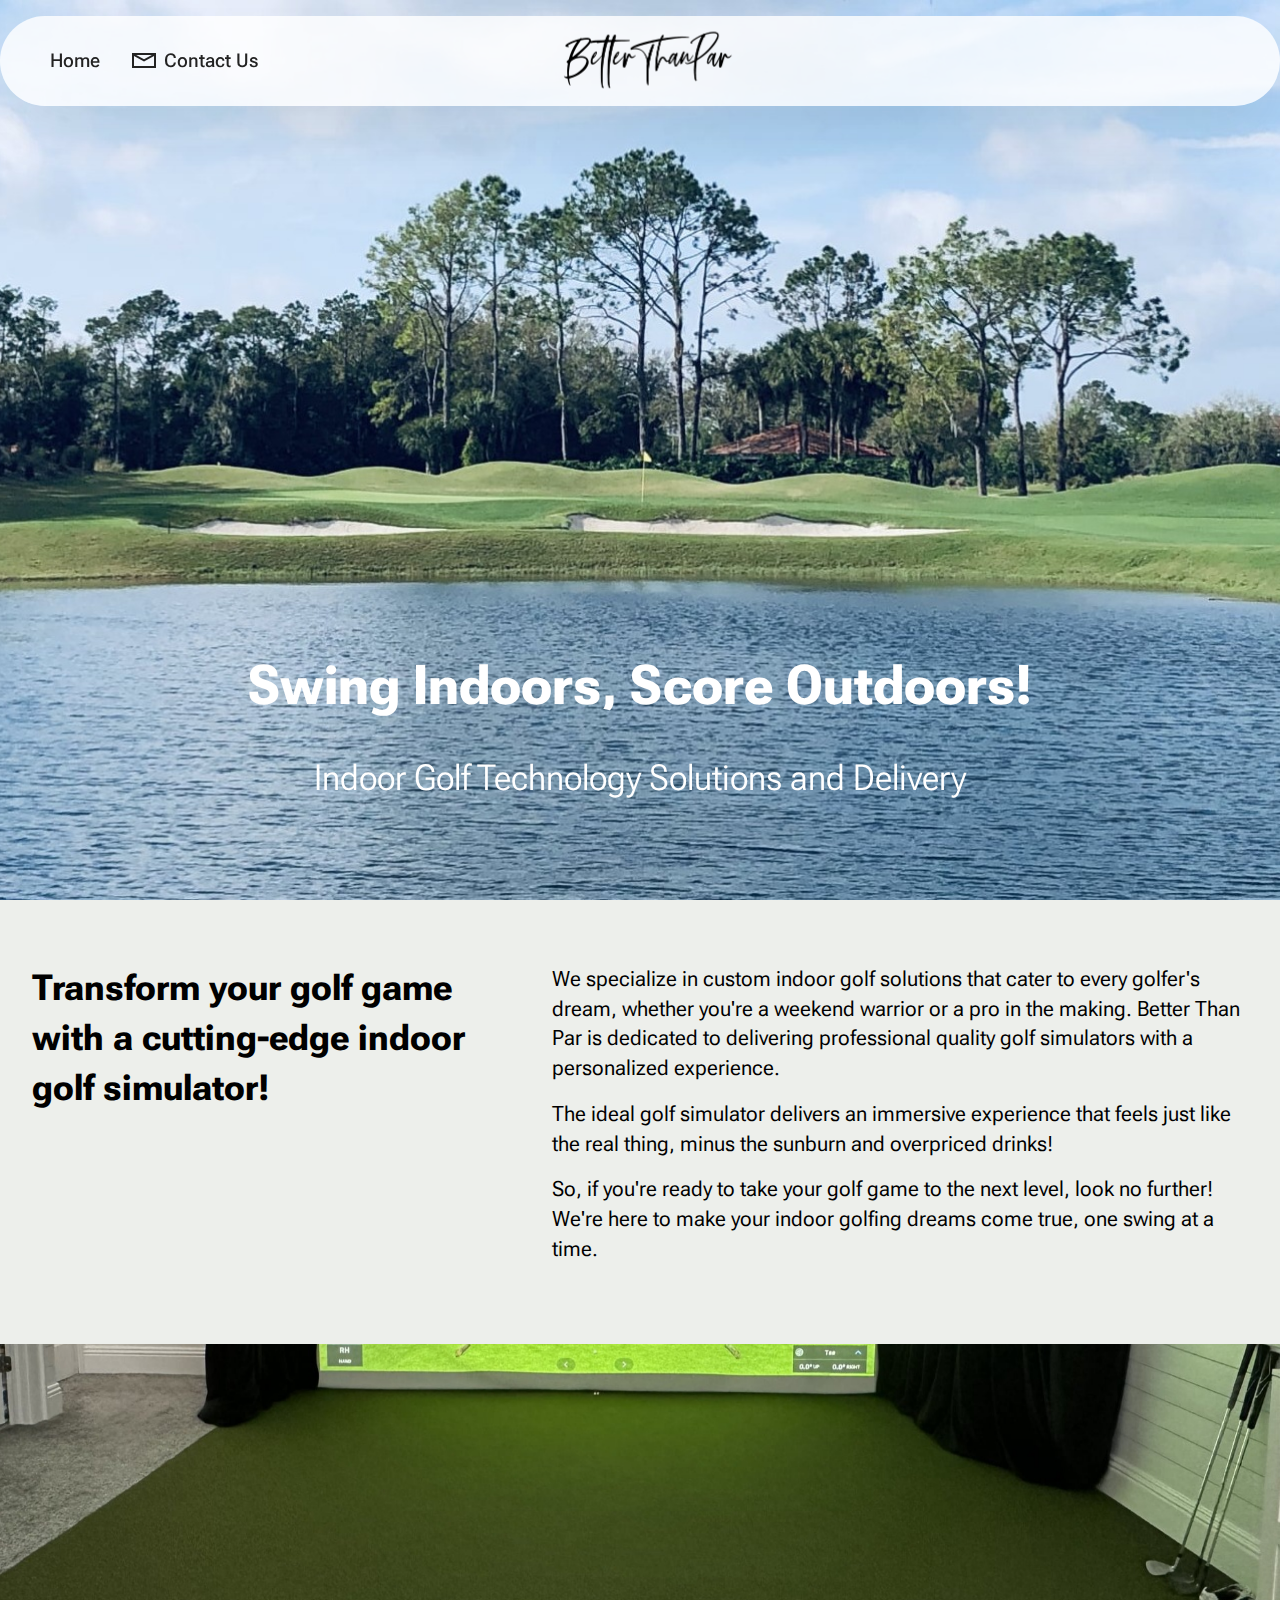
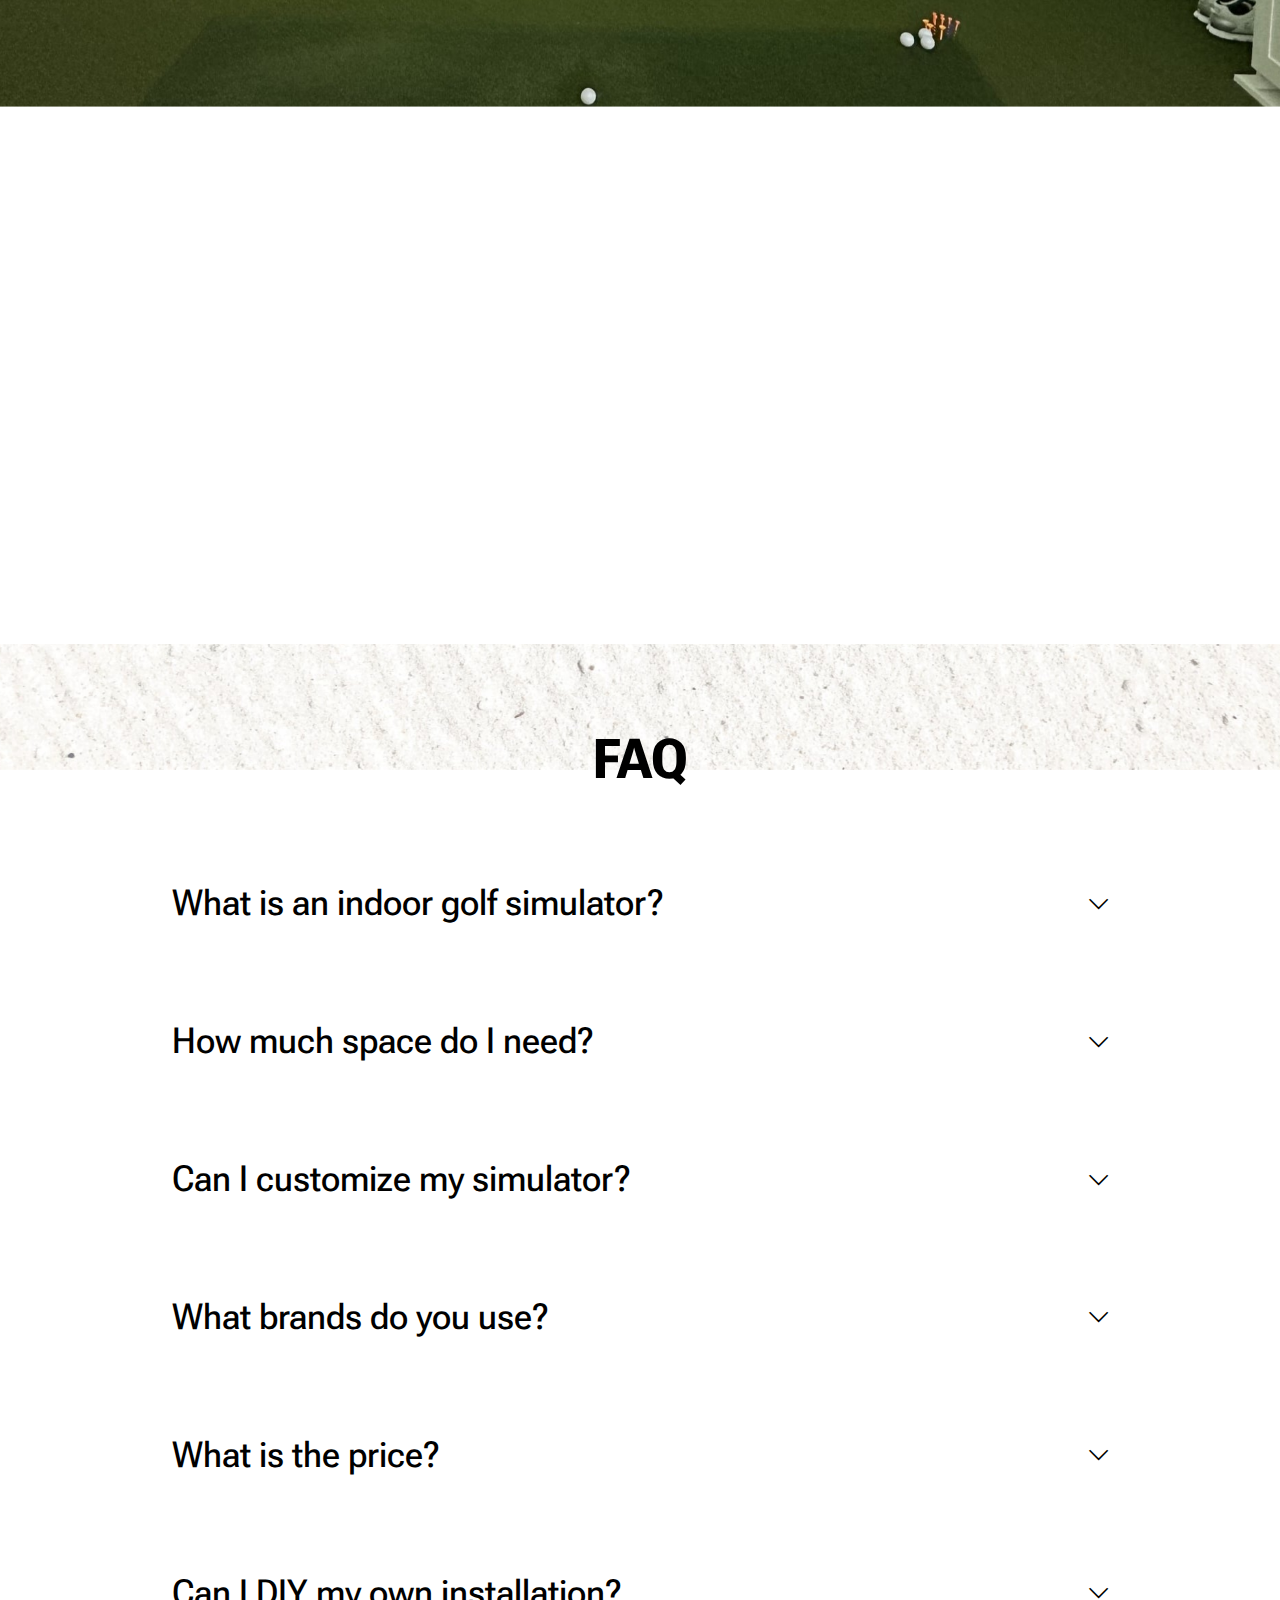
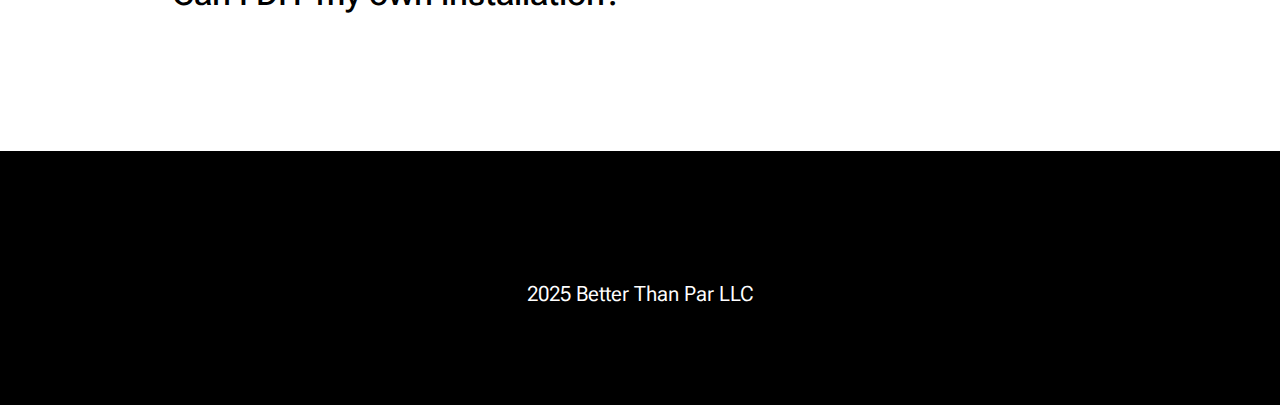
==== commit dd7a4037: "removed bottom banner" ====
--- a/index.html
+++ b/index.html
@@ -224,7 +224,8 @@
             </div>
         </div>
     </div>
-</section><section class="display-7" style="padding: 0;align-items: center;justify-content: center;flex-wrap: wrap;    align-content: center;display: flex;position: relative;height: 4rem;"><a href="https://mobiri.se/3713695" style="flex: 1 1;height: 4rem;position: absolute;width: 100%;z-index: 1;"><img alt="" style="height: 4rem;" src="[data-uri]"></a><p style="margin: 0;text-align: center;" class="display-7">&#8204;</p><a style="z-index:1" href="https://mobirise.com/builder/ai-website-maker.html">Best AI Website Maker</a></section><script src="assets/bootstrap/js/bootstrap.bundle.min.js"></script>  <script src="assets/parallax/jarallax.js"></script>  <script src="assets/smoothscroll/smooth-scroll.js"></script>  <script src="assets/ytplayer/index.js"></script>  <script src="assets/mbr-switch-arrow/mbr-switch-arrow.js"></script>  <script src="assets/dropdown/js/navbar-dropdown.js"></script>  <script src="assets/theme/js/script.js"></script>  
+</section>
+<script src="assets/bootstrap/js/bootstrap.bundle.min.js"></script>  <script src="assets/parallax/jarallax.js"></script>  <script src="assets/smoothscroll/smooth-scroll.js"></script>  <script src="assets/ytplayer/index.js"></script>  <script src="assets/mbr-switch-arrow/mbr-switch-arrow.js"></script>  <script src="assets/dropdown/js/navbar-dropdown.js"></script>  <script src="assets/theme/js/script.js"></script>  
   
   
 </body>
